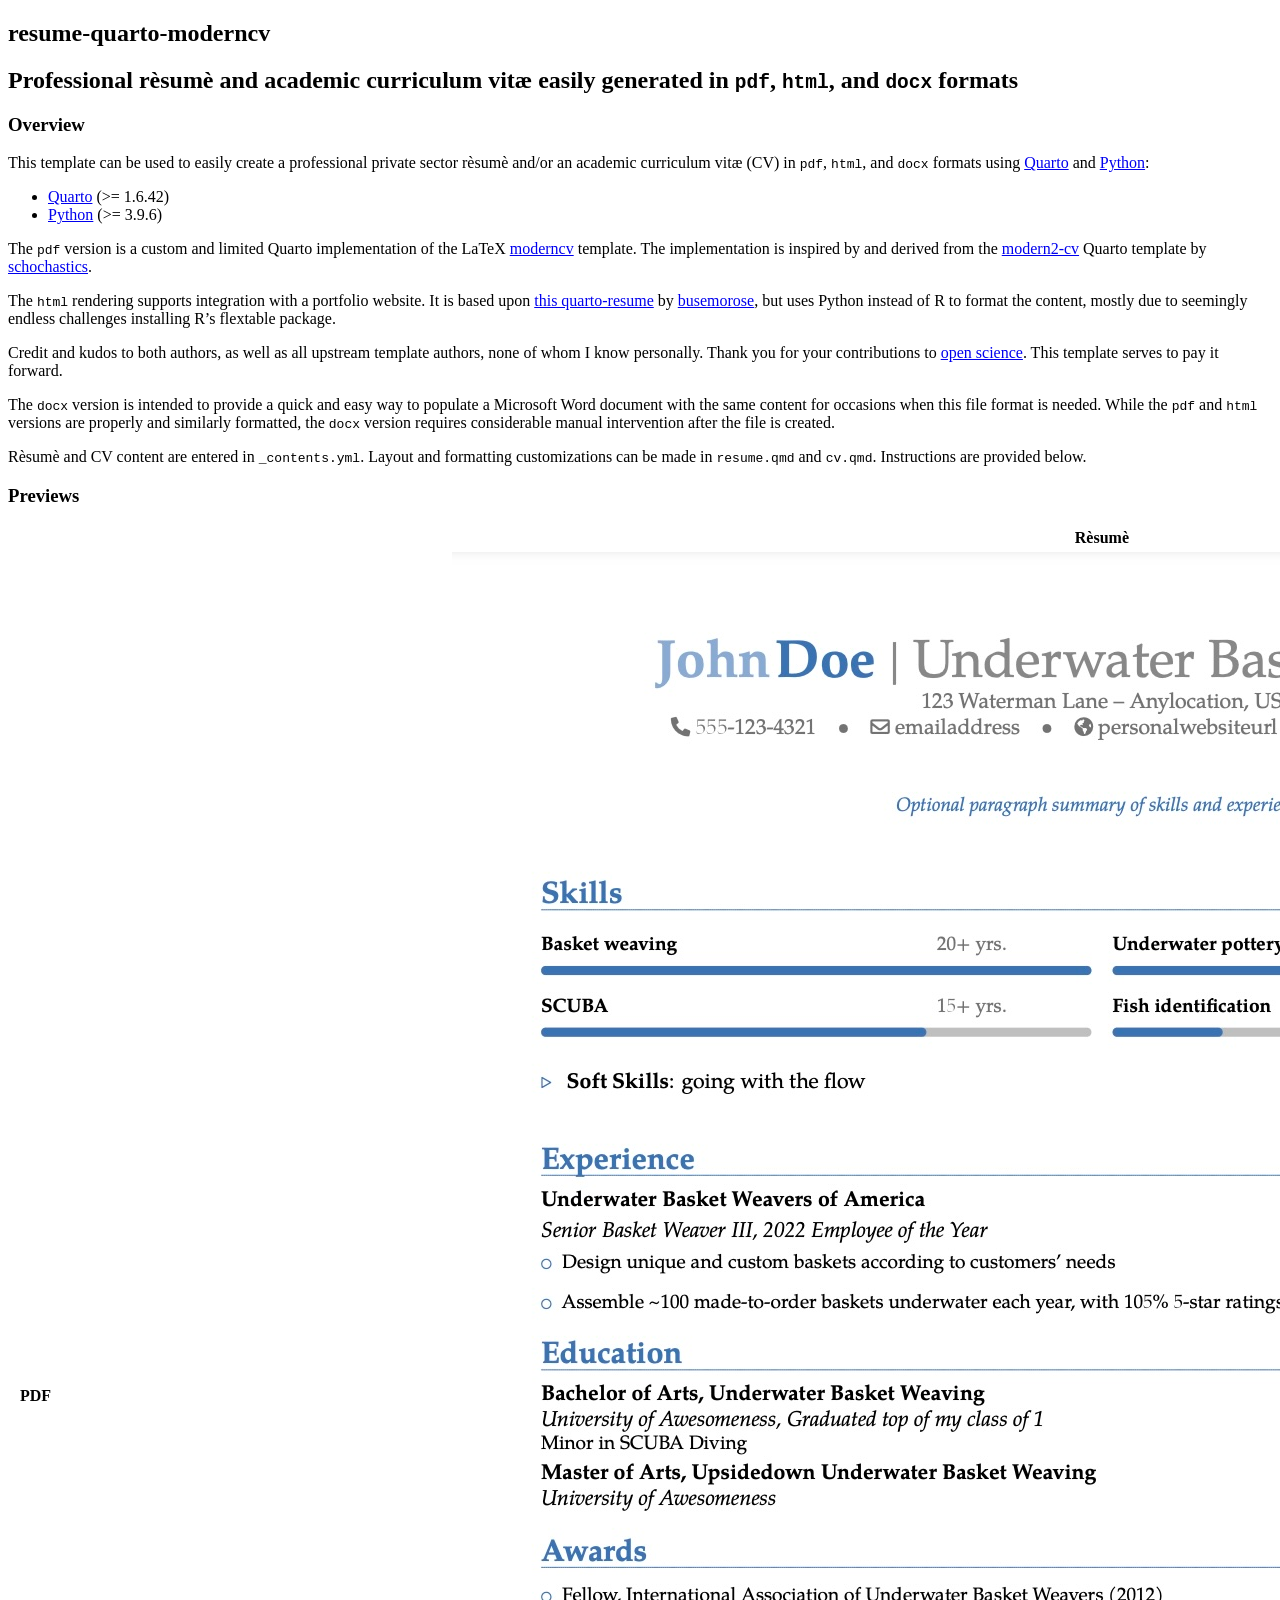
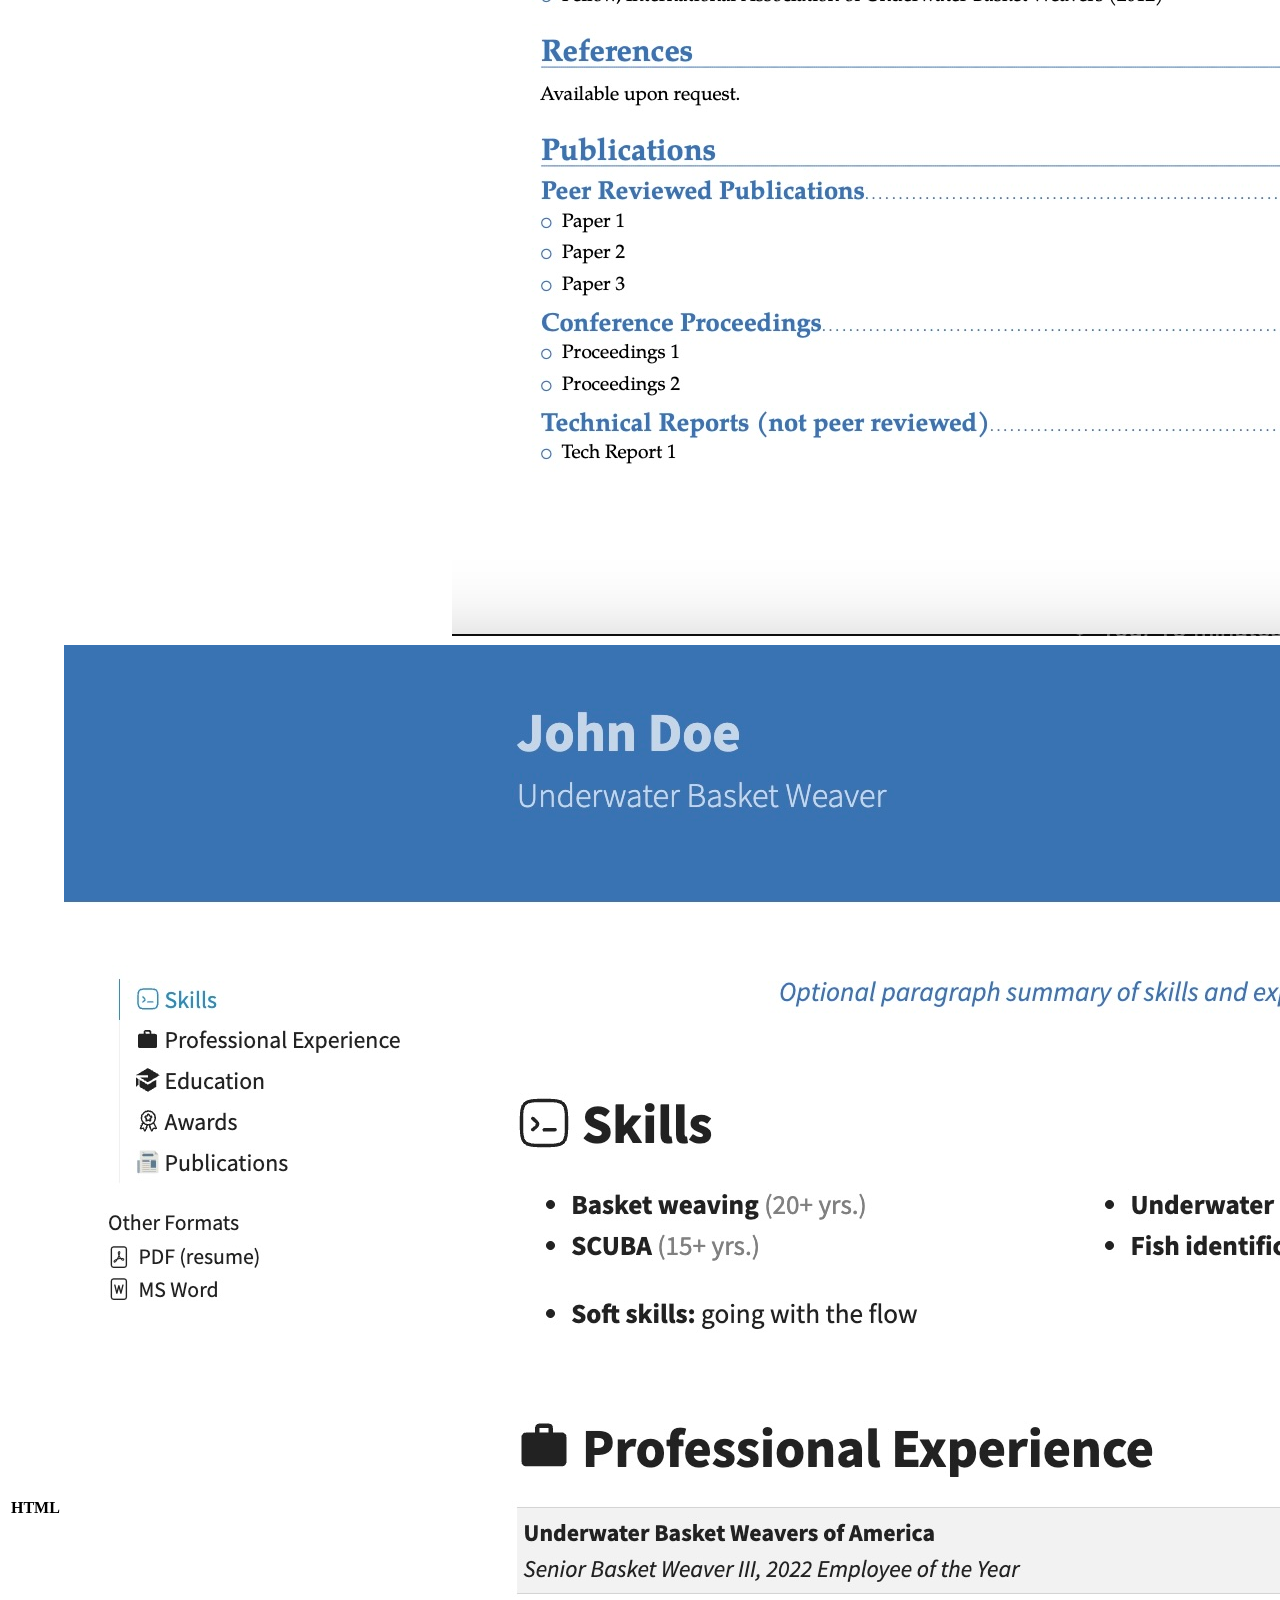
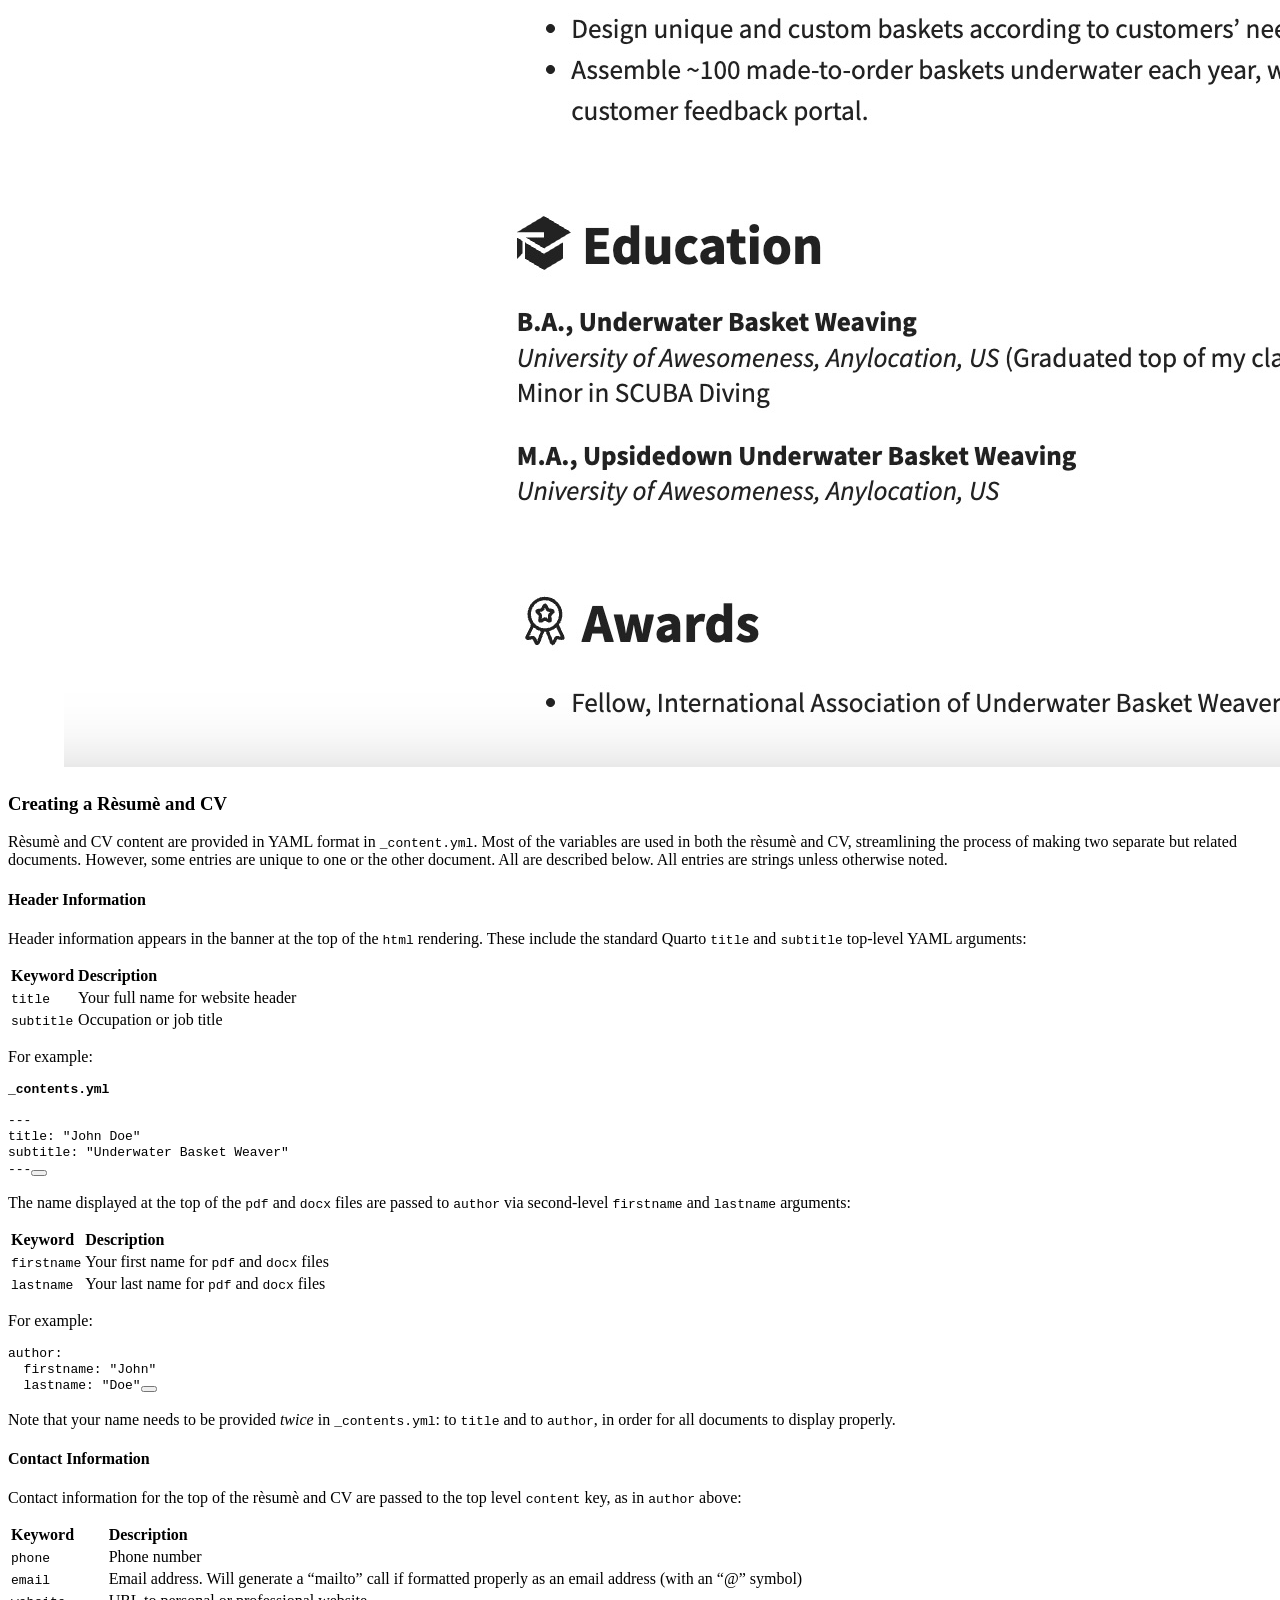
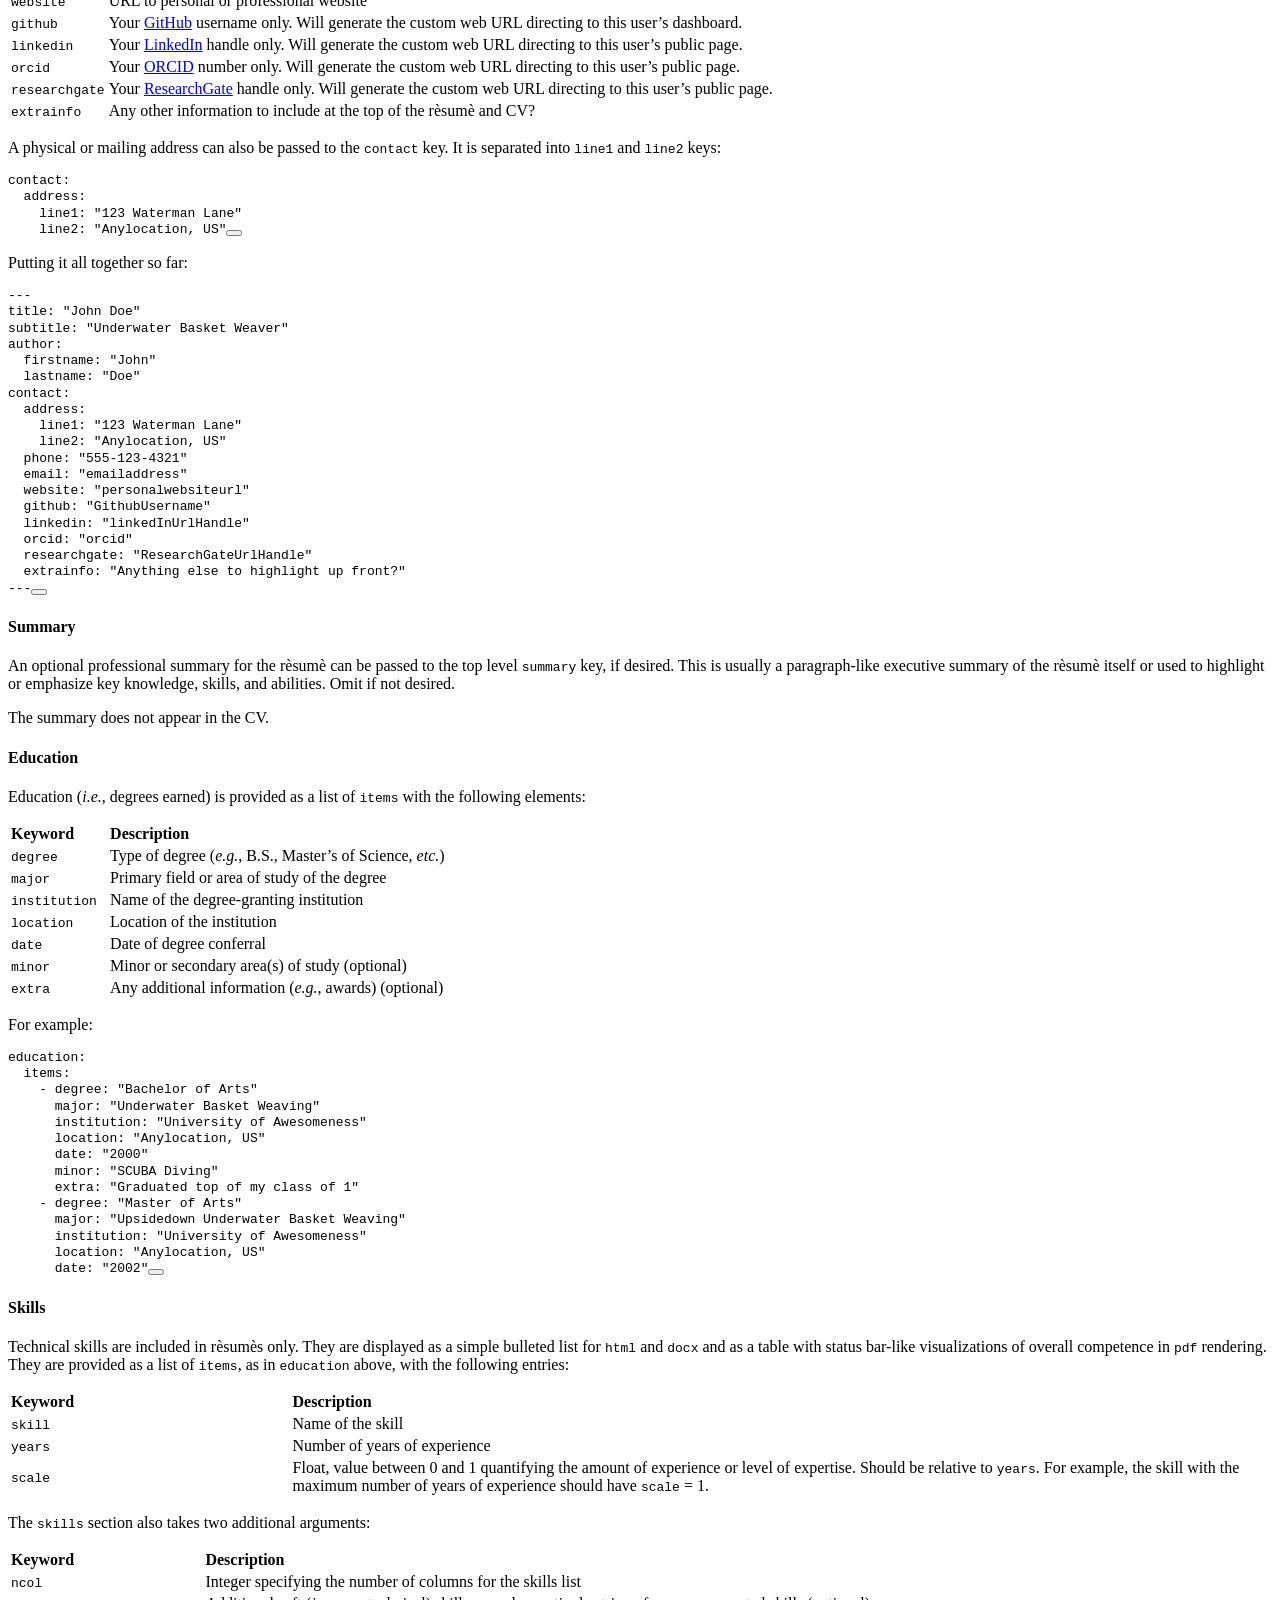
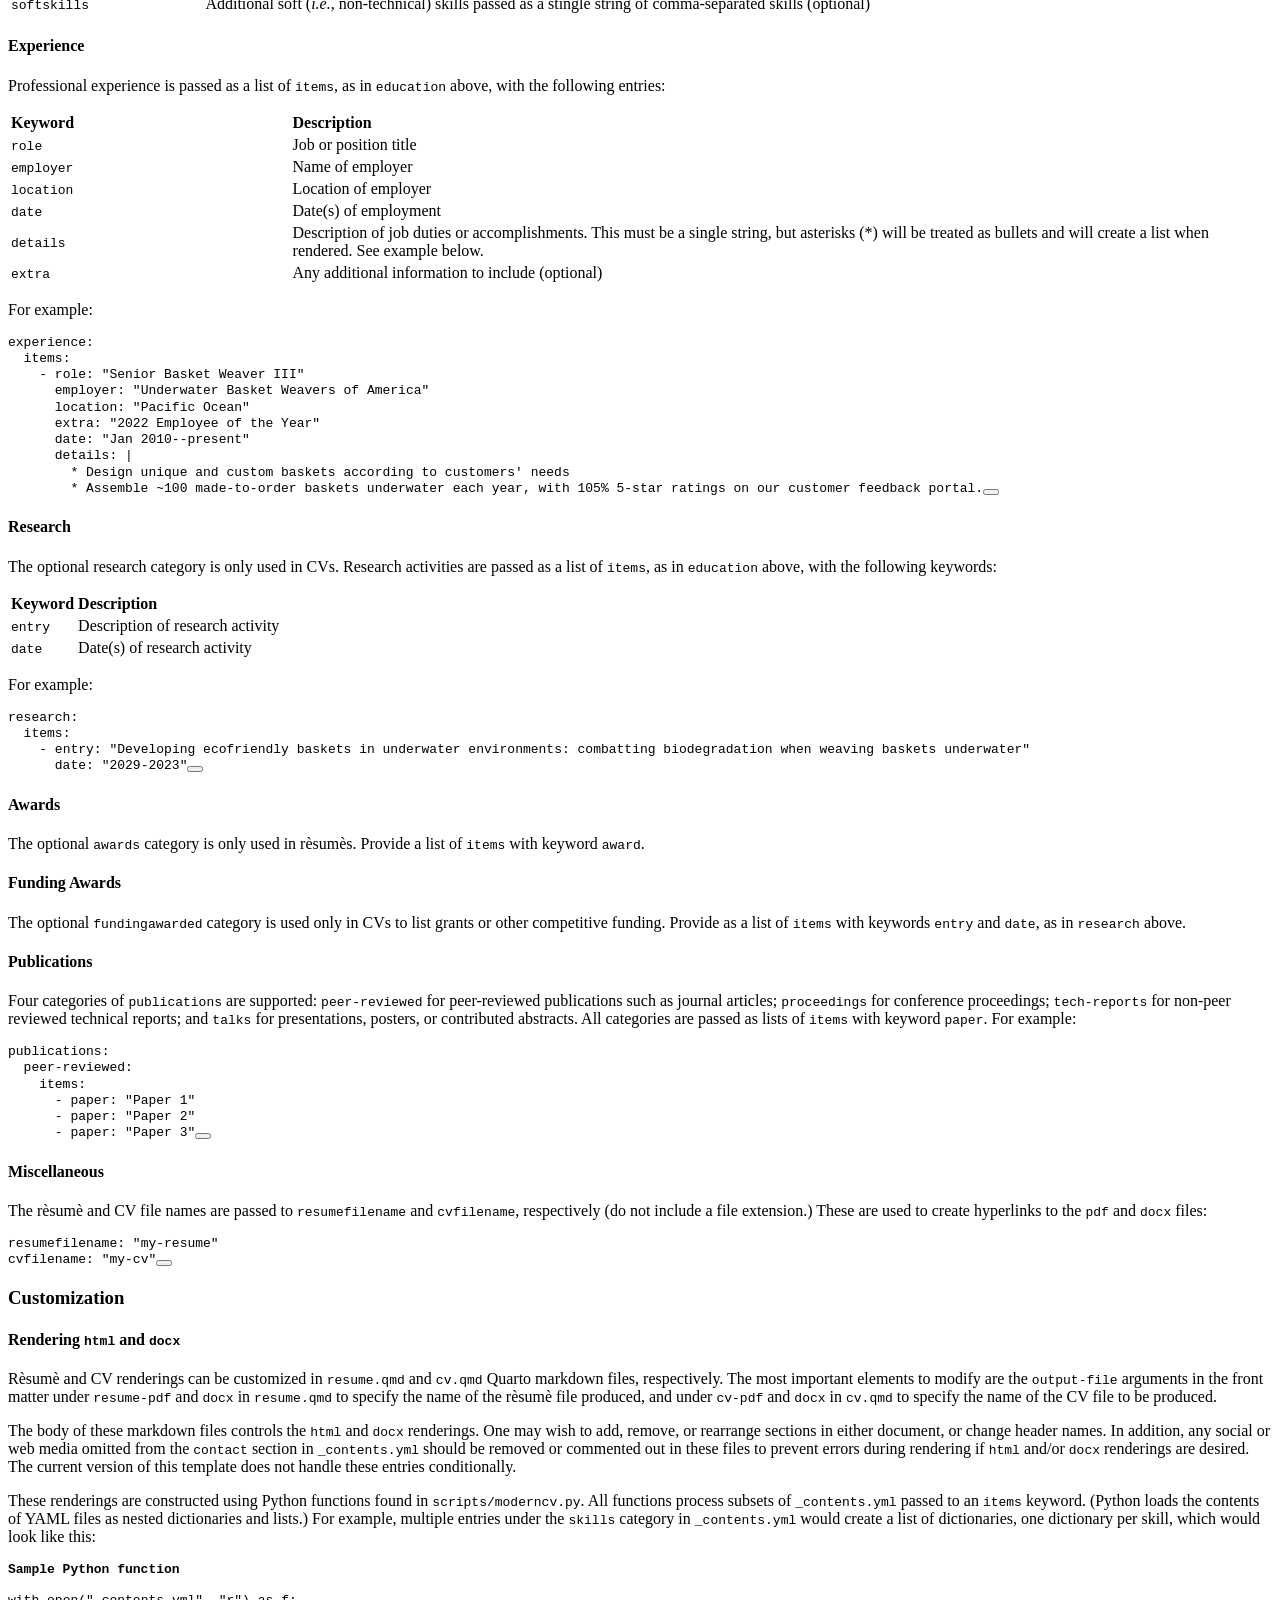
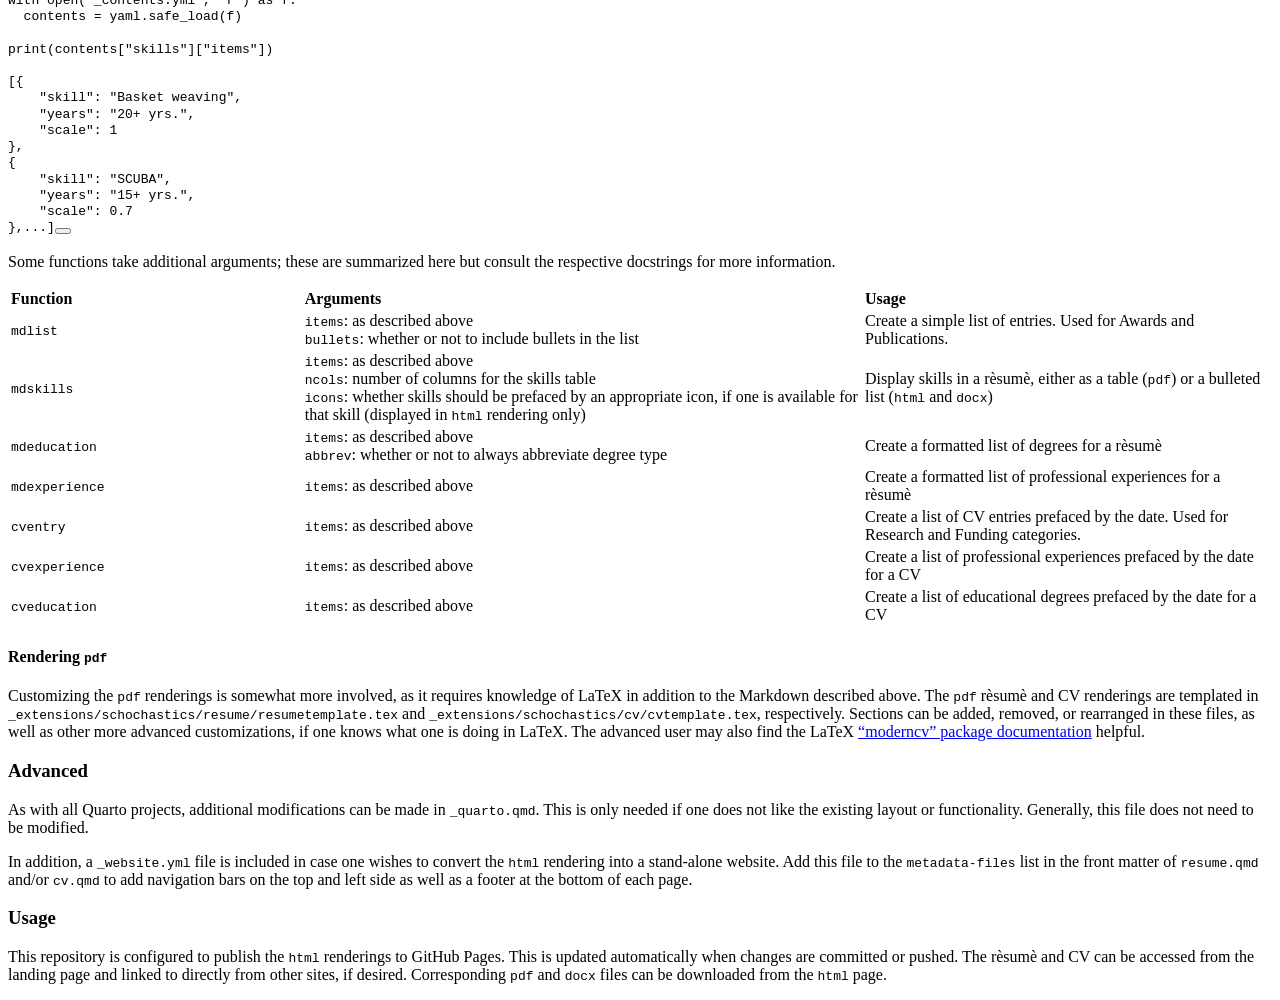
==== README.html @ 6d661c49 "Initial commit" ====
<!DOCTYPE html>
<html xmlns="http://www.w3.org/1999/xhtml" lang="en" xml:lang="en"><head>

<meta charset="utf-8">
<meta name="generator" content="quarto-1.6.42">

<meta name="viewport" content="width=device-width, initial-scale=1.0, user-scalable=yes">


<title>readme</title>
<style>
code{white-space: pre-wrap;}
span.smallcaps{font-variant: small-caps;}
div.columns{display: flex; gap: min(4vw, 1.5em);}
div.column{flex: auto; overflow-x: auto;}
div.hanging-indent{margin-left: 1.5em; text-indent: -1.5em;}
ul.task-list{list-style: none;}
ul.task-list li input[type="checkbox"] {
  width: 0.8em;
  margin: 0 0.8em 0.2em -1em; /* quarto-specific, see https://github.com/quarto-dev/quarto-cli/issues/4556 */ 
  vertical-align: middle;
}
/* CSS for syntax highlighting */
pre > code.sourceCode { white-space: pre; position: relative; }
pre > code.sourceCode > span { line-height: 1.25; }
pre > code.sourceCode > span:empty { height: 1.2em; }
.sourceCode { overflow: visible; }
code.sourceCode > span { color: inherit; text-decoration: inherit; }
div.sourceCode { margin: 1em 0; }
pre.sourceCode { margin: 0; }
@media screen {
div.sourceCode { overflow: auto; }
}
@media print {
pre > code.sourceCode { white-space: pre-wrap; }
pre > code.sourceCode > span { display: inline-block; text-indent: -5em; padding-left: 5em; }
}
pre.numberSource code
  { counter-reset: source-line 0; }
pre.numberSource code > span
  { position: relative; left: -4em; counter-increment: source-line; }
pre.numberSource code > span > a:first-child::before
  { content: counter(source-line);
    position: relative; left: -1em; text-align: right; vertical-align: baseline;
    border: none; display: inline-block;
    -webkit-touch-callout: none; -webkit-user-select: none;
    -khtml-user-select: none; -moz-user-select: none;
    -ms-user-select: none; user-select: none;
    padding: 0 4px; width: 4em;
  }
pre.numberSource { margin-left: 3em;  padding-left: 4px; }
div.sourceCode
  {   }
@media screen {
pre > code.sourceCode > span > a:first-child::before { text-decoration: underline; }
}
</style>


<script src="README_files/libs/clipboard/clipboard.min.js"></script>
<script src="README_files/libs/quarto-html/quarto.js"></script>
<script src="README_files/libs/quarto-html/popper.min.js"></script>
<script src="README_files/libs/quarto-html/tippy.umd.min.js"></script>
<script src="README_files/libs/quarto-html/anchor.min.js"></script>
<link href="README_files/libs/quarto-html/tippy.css" rel="stylesheet">
<link href="README_files/libs/quarto-html/quarto-syntax-highlighting-2f5df379a58b258e96c21c0638c20c03.css" rel="stylesheet" id="quarto-text-highlighting-styles">
<script src="README_files/libs/bootstrap/bootstrap.min.js"></script>
<link href="README_files/libs/bootstrap/bootstrap-icons.css" rel="stylesheet">
<link href="README_files/libs/bootstrap/bootstrap-c0367b04c37547644fece4185067e4a7.min.css" rel="stylesheet" append-hash="true" id="quarto-bootstrap" data-mode="light">


</head>

<body class="fullcontent">

<div id="quarto-content" class="page-columns page-rows-contents page-layout-article">

<main class="content" id="quarto-document-content">




<section id="resume-quarto-moderncv" class="level1">
<h1>resume-quarto-moderncv</h1>
<section id="professional-rèsumè-and-academic-curriculum-vitæ-easily-generated-in-pdf-html-and-docx-formats" class="level2">
<h2 class="anchored" data-anchor-id="professional-rèsumè-and-academic-curriculum-vitæ-easily-generated-in-pdf-html-and-docx-formats">Professional rèsumè and academic curriculum vitæ easily generated in <code>pdf</code>, <code>html</code>, and <code>docx</code> formats</h2>
<section id="overview" class="level3">
<h3 class="anchored" data-anchor-id="overview">Overview</h3>
<p>This template can be used to easily create a professional private sector rèsumè and/or an academic curriculum vitæ (CV) in <code>pdf</code>, <code>html</code>, and <code>docx</code> formats using <a href="https://quarto.org/">Quarto</a> and <a href="https://www.python.org/">Python</a>:</p>
<ul>
<li><a href="https://quarto.org/docs/get-started/">Quarto</a> (&gt;= 1.6.42)</li>
<li><a href="https://www.python.org/downloads/">Python</a> (&gt;= 3.9.6)</li>
</ul>
<p>The <code>pdf</code> version is a custom and limited Quarto implementation of the LaTeX <a href="https://ctan.org/pkg/moderncv">moderncv</a> template. The implementation is inspired by and derived from the <a href="https://github.com/schochastics/modern2-cv">modern2-cv</a> Quarto template by <a href="https://github.com/schochastics">schochastics</a>.</p>
<p>The <code>html</code> rendering supports integration with a portfolio website. It is based upon <a href="https://github.com/busemorose/resume_quarto">this quarto-resume</a> by <a href="https://github.com/busemorose">busemorose</a>, but uses Python instead of R to format the content, mostly due to seemingly endless challenges installing R’s flextable package.</p>
<p>Credit and kudos to both authors, as well as all upstream template authors, none of whom I know personally. Thank you for your contributions to <a href="https://en.wikipedia.org/wiki/Open_science">open science</a>. This template serves to pay it forward.</p>
<p>The <code>docx</code> version is intended to provide a quick and easy way to populate a Microsoft Word document with the same content for occasions when this file format is needed. While the <code>pdf</code> and <code>html</code> versions are properly and similarly formatted, the <code>docx</code> version requires considerable manual intervention after the file is created.</p>
<p>Rèsumè and CV content are entered in <code>_contents.yml</code>. Layout and formatting customizations can be made in <code>resume.qmd</code> and <code>cv.qmd</code>. Instructions are provided below.</p>
</section>
<section id="previews" class="level3">
<h3 class="anchored" data-anchor-id="previews">Previews</h3>
<table class="caption-top table">
<colgroup>
<col style="width: 17%">
<col style="width: 41%">
<col style="width: 41%">
</colgroup>
<thead>
<tr class="header">
<th style="text-align: center;"></th>
<th style="text-align: center;">Rèsumè</th>
<th style="text-align: center;">CV</th>
</tr>
</thead>
<tbody>
<tr class="odd">
<td style="text-align: center;"><strong>PDF</strong></td>
<td style="text-align: center;"><img src="images/resume-pdf-preview.jpg" class="img-fluid" alt="PDF rèsumè"></td>
<td style="text-align: center;"><img src="images/cv-pdf-preview.jpg" class="img-fluid" alt="PDF CV"></td>
</tr>
<tr class="even">
<td style="text-align: center;"><strong>HTML</strong></td>
<td style="text-align: center;"><img src="images/resume-html-preview.jpg" class="img-fluid" alt="HTML rèsumè"></td>
<td style="text-align: center;"><img src="images/cv-html-preview.jpg" class="img-fluid" alt="HTML CV"></td>
</tr>
</tbody>
</table>
</section>
<section id="creating-a-rèsumè-and-cv" class="level3">
<h3 class="anchored" data-anchor-id="creating-a-rèsumè-and-cv">Creating a Rèsumè and CV</h3>
<p>Rèsumè and CV content are provided in YAML format in <code>_content.yml</code>. Most of the variables are used in both the rèsumè and CV, streamlining the process of making two separate but related documents. However, some entries are unique to one or the other document. All are described below. All entries are strings unless otherwise noted.</p>
<section id="header-information" class="level4">
<h4 class="anchored" data-anchor-id="header-information">Header Information</h4>
<p>Header information appears in the banner at the top of the <code>html</code> rendering. These include the standard Quarto <code>title</code> and <code>subtitle</code> top-level YAML arguments:</p>
<table class="caption-top table">
<thead>
<tr class="header">
<th style="text-align: left;">Keyword</th>
<th style="text-align: left;">Description</th>
</tr>
</thead>
<tbody>
<tr class="odd">
<td style="text-align: left;"><code>title</code></td>
<td style="text-align: left;">Your full name for website header</td>
</tr>
<tr class="even">
<td style="text-align: left;"><code>subtitle</code></td>
<td style="text-align: left;">Occupation or job title</td>
</tr>
</tbody>
</table>
<p>For example:</p>
<div class="code-with-filename">
<div class="code-with-filename-file">
<pre><strong>_contents.yml</strong></pre>
</div>
<div class="sourceCode" id="cb1" data-filename="_contents.yml"><pre class="sourceCode yaml code-with-copy"><code class="sourceCode yaml"><span id="cb1-1"><a href="#cb1-1" aria-hidden="true" tabindex="-1"></a><span class="pp">---</span></span>
<span id="cb1-2"><a href="#cb1-2" aria-hidden="true" tabindex="-1"></a><span class="fu">title</span><span class="kw">:</span><span class="at"> </span><span class="st">"John Doe"</span></span>
<span id="cb1-3"><a href="#cb1-3" aria-hidden="true" tabindex="-1"></a><span class="fu">subtitle</span><span class="kw">:</span><span class="at"> </span><span class="st">"Underwater Basket Weaver"</span></span>
<span id="cb1-4"><a href="#cb1-4" aria-hidden="true" tabindex="-1"></a><span class="pp">---</span></span></code><button title="Copy to Clipboard" class="code-copy-button"><i class="bi"></i></button></pre></div>
</div>
<p>The name displayed at the top of the <code>pdf</code> and <code>docx</code> files are passed to <code>author</code> via second-level <code>firstname</code> and <code>lastname</code> arguments:</p>
<table class="caption-top table">
<thead>
<tr class="header">
<th style="text-align: left;">Keyword</th>
<th style="text-align: left;">Description</th>
</tr>
</thead>
<tbody>
<tr class="odd">
<td style="text-align: left;"><code>firstname</code></td>
<td style="text-align: left;">Your first name for <code>pdf</code> and <code>docx</code> files</td>
</tr>
<tr class="even">
<td style="text-align: left;"><code>lastname</code></td>
<td style="text-align: left;">Your last name for <code>pdf</code> and <code>docx</code> files</td>
</tr>
</tbody>
</table>
<p>For example:</p>
<div class="sourceCode" id="cb2"><pre class="sourceCode yaml code-with-copy"><code class="sourceCode yaml"><span id="cb2-1"><a href="#cb2-1" aria-hidden="true" tabindex="-1"></a><span class="fu">author</span><span class="kw">:</span></span>
<span id="cb2-2"><a href="#cb2-2" aria-hidden="true" tabindex="-1"></a><span class="at">  </span><span class="fu">firstname</span><span class="kw">:</span><span class="at"> </span><span class="st">"John"</span></span>
<span id="cb2-3"><a href="#cb2-3" aria-hidden="true" tabindex="-1"></a><span class="at">  </span><span class="fu">lastname</span><span class="kw">:</span><span class="at"> </span><span class="st">"Doe"</span></span></code><button title="Copy to Clipboard" class="code-copy-button"><i class="bi"></i></button></pre></div>
<p>Note that your name needs to be provided <em>twice</em> in <code>_contents.yml</code>: to <code>title</code> and to <code>author</code>, in order for all documents to display properly.</p>
</section>
<section id="contact-information" class="level4">
<h4 class="anchored" data-anchor-id="contact-information">Contact Information</h4>
<p>Contact information for the top of the rèsumè and CV are passed to the top level <code>content</code> key, as in <code>author</code> above:</p>
<table class="caption-top table">
<thead>
<tr class="header">
<th style="text-align: left;">Keyword</th>
<th style="text-align: left;">Description</th>
</tr>
</thead>
<tbody>
<tr class="odd">
<td style="text-align: left;"><code>phone</code></td>
<td style="text-align: left;">Phone number</td>
</tr>
<tr class="even">
<td style="text-align: left;"><code>email</code></td>
<td style="text-align: left;">Email address. Will generate a “mailto” call if formatted properly as an email address (with an “@” symbol)</td>
</tr>
<tr class="odd">
<td style="text-align: left;"><code>website</code></td>
<td style="text-align: left;">URL to personal or professional website</td>
</tr>
<tr class="even">
<td style="text-align: left;"><code>github</code></td>
<td style="text-align: left;">Your <a href="https://github.com">GitHub</a> username only. Will generate the custom web URL directing to this user’s dashboard.</td>
</tr>
<tr class="odd">
<td style="text-align: left;"><code>linkedin</code></td>
<td style="text-align: left;">Your <a href="https://www.linkedin.com/">LinkedIn</a> handle only. Will generate the custom web URL directing to this user’s public page.</td>
</tr>
<tr class="even">
<td style="text-align: left;"><code>orcid</code></td>
<td style="text-align: left;">Your <a href="https://orcid.org/">ORCID</a> number only. Will generate the custom web URL directing to this user’s public page.</td>
</tr>
<tr class="odd">
<td style="text-align: left;"><code>researchgate</code></td>
<td style="text-align: left;">Your <a href="https://www.researchgate.net/">ResearchGate</a> handle only. Will generate the custom web URL directing to this user’s public page.</td>
</tr>
<tr class="even">
<td style="text-align: left;"><code>extrainfo</code></td>
<td style="text-align: left;">Any other information to include at the top of the rèsumè and CV?</td>
</tr>
</tbody>
</table>
<p>A physical or mailing address can also be passed to the <code>contact</code> key. It is separated into <code>line1</code> and <code>line2</code> keys:</p>
<div class="sourceCode" id="cb3"><pre class="sourceCode yaml code-with-copy"><code class="sourceCode yaml"><span id="cb3-1"><a href="#cb3-1" aria-hidden="true" tabindex="-1"></a><span class="fu">contact</span><span class="kw">:</span></span>
<span id="cb3-2"><a href="#cb3-2" aria-hidden="true" tabindex="-1"></a><span class="at">  </span><span class="fu">address</span><span class="kw">:</span></span>
<span id="cb3-3"><a href="#cb3-3" aria-hidden="true" tabindex="-1"></a><span class="at">    </span><span class="fu">line1</span><span class="kw">:</span><span class="at"> </span><span class="st">"123 Waterman Lane"</span></span>
<span id="cb3-4"><a href="#cb3-4" aria-hidden="true" tabindex="-1"></a><span class="at">    </span><span class="fu">line2</span><span class="kw">:</span><span class="at"> </span><span class="st">"Anylocation, US"</span></span></code><button title="Copy to Clipboard" class="code-copy-button"><i class="bi"></i></button></pre></div>
<p>Putting it all together so far:</p>
<div class="sourceCode" id="cb4"><pre class="sourceCode yaml code-with-copy"><code class="sourceCode yaml"><span id="cb4-1"><a href="#cb4-1" aria-hidden="true" tabindex="-1"></a><span class="pp">---</span></span>
<span id="cb4-2"><a href="#cb4-2" aria-hidden="true" tabindex="-1"></a><span class="fu">title</span><span class="kw">:</span><span class="at"> </span><span class="st">"John Doe"</span></span>
<span id="cb4-3"><a href="#cb4-3" aria-hidden="true" tabindex="-1"></a><span class="fu">subtitle</span><span class="kw">:</span><span class="at"> </span><span class="st">"Underwater Basket Weaver"</span></span>
<span id="cb4-4"><a href="#cb4-4" aria-hidden="true" tabindex="-1"></a><span class="fu">author</span><span class="kw">:</span></span>
<span id="cb4-5"><a href="#cb4-5" aria-hidden="true" tabindex="-1"></a><span class="at">  </span><span class="fu">firstname</span><span class="kw">:</span><span class="at"> </span><span class="st">"John"</span></span>
<span id="cb4-6"><a href="#cb4-6" aria-hidden="true" tabindex="-1"></a><span class="at">  </span><span class="fu">lastname</span><span class="kw">:</span><span class="at"> </span><span class="st">"Doe"</span></span>
<span id="cb4-7"><a href="#cb4-7" aria-hidden="true" tabindex="-1"></a><span class="fu">contact</span><span class="kw">:</span></span>
<span id="cb4-8"><a href="#cb4-8" aria-hidden="true" tabindex="-1"></a><span class="at">  </span><span class="fu">address</span><span class="kw">:</span><span class="at"> </span></span>
<span id="cb4-9"><a href="#cb4-9" aria-hidden="true" tabindex="-1"></a><span class="at">    </span><span class="fu">line1</span><span class="kw">:</span><span class="at"> </span><span class="st">"123 Waterman Lane"</span></span>
<span id="cb4-10"><a href="#cb4-10" aria-hidden="true" tabindex="-1"></a><span class="at">    </span><span class="fu">line2</span><span class="kw">:</span><span class="at"> </span><span class="st">"Anylocation, US"</span></span>
<span id="cb4-11"><a href="#cb4-11" aria-hidden="true" tabindex="-1"></a><span class="at">  </span><span class="fu">phone</span><span class="kw">:</span><span class="at"> </span><span class="st">"555-123-4321"</span></span>
<span id="cb4-12"><a href="#cb4-12" aria-hidden="true" tabindex="-1"></a><span class="at">  </span><span class="fu">email</span><span class="kw">:</span><span class="at"> </span><span class="st">"emailaddress"</span></span>
<span id="cb4-13"><a href="#cb4-13" aria-hidden="true" tabindex="-1"></a><span class="at">  </span><span class="fu">website</span><span class="kw">:</span><span class="at"> </span><span class="st">"personalwebsiteurl"</span></span>
<span id="cb4-14"><a href="#cb4-14" aria-hidden="true" tabindex="-1"></a><span class="at">  </span><span class="fu">github</span><span class="kw">:</span><span class="at"> </span><span class="st">"GithubUsername"</span></span>
<span id="cb4-15"><a href="#cb4-15" aria-hidden="true" tabindex="-1"></a><span class="at">  </span><span class="fu">linkedin</span><span class="kw">:</span><span class="at"> </span><span class="st">"linkedInUrlHandle"</span></span>
<span id="cb4-16"><a href="#cb4-16" aria-hidden="true" tabindex="-1"></a><span class="at">  </span><span class="fu">orcid</span><span class="kw">:</span><span class="at"> </span><span class="st">"orcid"</span></span>
<span id="cb4-17"><a href="#cb4-17" aria-hidden="true" tabindex="-1"></a><span class="at">  </span><span class="fu">researchgate</span><span class="kw">:</span><span class="at"> </span><span class="st">"ResearchGateUrlHandle"</span></span>
<span id="cb4-18"><a href="#cb4-18" aria-hidden="true" tabindex="-1"></a><span class="at">  </span><span class="fu">extrainfo</span><span class="kw">:</span><span class="at"> </span><span class="st">"Anything else to highlight up front?"</span></span>
<span id="cb4-19"><a href="#cb4-19" aria-hidden="true" tabindex="-1"></a><span class="pp">---</span></span></code><button title="Copy to Clipboard" class="code-copy-button"><i class="bi"></i></button></pre></div>
</section>
<section id="summary" class="level4">
<h4 class="anchored" data-anchor-id="summary">Summary</h4>
<p>An optional professional summary for the rèsumè can be passed to the top level <code>summary</code> key, if desired. This is usually a paragraph-like executive summary of the rèsumè itself or used to highlight or emphasize key knowledge, skills, and abilities. Omit if not desired.</p>
<p>The summary does not appear in the CV.</p>
</section>
<section id="education" class="level4">
<h4 class="anchored" data-anchor-id="education">Education</h4>
<p>Education (<em>i.e.</em>, degrees earned) is provided as a list of <code>items</code> with the following elements:</p>
<table class="caption-top table">
<colgroup>
<col style="width: 22%">
<col style="width: 77%">
</colgroup>
<thead>
<tr class="header">
<th style="text-align: left;">Keyword</th>
<th style="text-align: left;">Description</th>
</tr>
</thead>
<tbody>
<tr class="odd">
<td style="text-align: left;"><code>degree</code></td>
<td style="text-align: left;">Type of degree (<em>e.g.</em>, B.S., Master’s of Science, <em>etc.</em>)</td>
</tr>
<tr class="even">
<td style="text-align: left;"><code>major</code></td>
<td style="text-align: left;">Primary field or area of study of the degree</td>
</tr>
<tr class="odd">
<td style="text-align: left;"><code>institution</code></td>
<td style="text-align: left;">Name of the degree-granting institution</td>
</tr>
<tr class="even">
<td style="text-align: left;"><code>location</code></td>
<td style="text-align: left;">Location of the institution</td>
</tr>
<tr class="odd">
<td style="text-align: left;"><code>date</code></td>
<td style="text-align: left;">Date of degree conferral</td>
</tr>
<tr class="even">
<td style="text-align: left;"><code>minor</code></td>
<td style="text-align: left;">Minor or secondary area(s) of study (optional)</td>
</tr>
<tr class="odd">
<td style="text-align: left;"><code>extra</code></td>
<td style="text-align: left;">Any additional information (<em>e.g.</em>, awards) (optional)</td>
</tr>
</tbody>
</table>
<p>For example:</p>
<div class="sourceCode" id="cb5"><pre class="sourceCode yaml code-with-copy"><code class="sourceCode yaml"><span id="cb5-1"><a href="#cb5-1" aria-hidden="true" tabindex="-1"></a><span class="fu">education</span><span class="kw">:</span></span>
<span id="cb5-2"><a href="#cb5-2" aria-hidden="true" tabindex="-1"></a><span class="at">  </span><span class="fu">items</span><span class="kw">:</span></span>
<span id="cb5-3"><a href="#cb5-3" aria-hidden="true" tabindex="-1"></a><span class="at">    </span><span class="kw">-</span><span class="at"> </span><span class="fu">degree</span><span class="kw">:</span><span class="at"> </span><span class="st">"Bachelor of Arts"</span></span>
<span id="cb5-4"><a href="#cb5-4" aria-hidden="true" tabindex="-1"></a><span class="at">      </span><span class="fu">major</span><span class="kw">:</span><span class="at"> </span><span class="st">"Underwater Basket Weaving"</span></span>
<span id="cb5-5"><a href="#cb5-5" aria-hidden="true" tabindex="-1"></a><span class="at">      </span><span class="fu">institution</span><span class="kw">:</span><span class="at"> </span><span class="st">"University of Awesomeness"</span></span>
<span id="cb5-6"><a href="#cb5-6" aria-hidden="true" tabindex="-1"></a><span class="at">      </span><span class="fu">location</span><span class="kw">:</span><span class="at"> </span><span class="st">"Anylocation, US"</span></span>
<span id="cb5-7"><a href="#cb5-7" aria-hidden="true" tabindex="-1"></a><span class="at">      </span><span class="fu">date</span><span class="kw">:</span><span class="at"> </span><span class="st">"2000"</span></span>
<span id="cb5-8"><a href="#cb5-8" aria-hidden="true" tabindex="-1"></a><span class="at">      </span><span class="fu">minor</span><span class="kw">:</span><span class="at"> </span><span class="st">"SCUBA Diving"</span></span>
<span id="cb5-9"><a href="#cb5-9" aria-hidden="true" tabindex="-1"></a><span class="at">      </span><span class="fu">extra</span><span class="kw">:</span><span class="at"> </span><span class="st">"Graduated top of my class of 1"</span></span>
<span id="cb5-10"><a href="#cb5-10" aria-hidden="true" tabindex="-1"></a><span class="at">    </span><span class="kw">-</span><span class="at"> </span><span class="fu">degree</span><span class="kw">:</span><span class="at"> </span><span class="st">"Master of Arts"</span></span>
<span id="cb5-11"><a href="#cb5-11" aria-hidden="true" tabindex="-1"></a><span class="at">      </span><span class="fu">major</span><span class="kw">:</span><span class="at"> </span><span class="st">"Upsidedown Underwater Basket Weaving"</span></span>
<span id="cb5-12"><a href="#cb5-12" aria-hidden="true" tabindex="-1"></a><span class="at">      </span><span class="fu">institution</span><span class="kw">:</span><span class="at"> </span><span class="st">"University of Awesomeness"</span></span>
<span id="cb5-13"><a href="#cb5-13" aria-hidden="true" tabindex="-1"></a><span class="at">      </span><span class="fu">location</span><span class="kw">:</span><span class="at"> </span><span class="st">"Anylocation, US"</span></span>
<span id="cb5-14"><a href="#cb5-14" aria-hidden="true" tabindex="-1"></a><span class="at">      </span><span class="fu">date</span><span class="kw">:</span><span class="at"> </span><span class="st">"2002"</span></span></code><button title="Copy to Clipboard" class="code-copy-button"><i class="bi"></i></button></pre></div>
</section>
<section id="skills" class="level4">
<h4 class="anchored" data-anchor-id="skills">Skills</h4>
<p>Technical skills are included in rèsumès only. They are displayed as a simple bulleted list for <code>html</code> and <code>docx</code> and as a table with status bar-like visualizations of overall competence in <code>pdf</code> rendering. They are provided as a list of <code>items</code>, as in <code>education</code> above, with the following entries:</p>
<table class="caption-top table">
<colgroup>
<col style="width: 22%">
<col style="width: 77%">
</colgroup>
<thead>
<tr class="header">
<th style="text-align: left;">Keyword</th>
<th style="text-align: left;">Description</th>
</tr>
</thead>
<tbody>
<tr class="odd">
<td style="text-align: left;"><code>skill</code></td>
<td style="text-align: left;">Name of the skill</td>
</tr>
<tr class="even">
<td style="text-align: left;"><code>years</code></td>
<td style="text-align: left;">Number of years of experience</td>
</tr>
<tr class="odd">
<td style="text-align: left;"><code>scale</code></td>
<td style="text-align: left;">Float, value between 0 and 1 quantifying the amount of experience or level of expertise. Should be relative to <code>years</code>. For example, the skill with the maximum number of years of experience should have <code>scale</code> = 1.</td>
</tr>
</tbody>
</table>
<p>The <code>skills</code> section also takes two additional arguments:</p>
<table class="caption-top table">
<colgroup>
<col style="width: 22%">
<col style="width: 77%">
</colgroup>
<thead>
<tr class="header">
<th style="text-align: left;">Keyword</th>
<th style="text-align: left;">Description</th>
</tr>
</thead>
<tbody>
<tr class="odd">
<td style="text-align: left;"><code>ncol</code></td>
<td style="text-align: left;">Integer specifying the number of columns for the skills list</td>
</tr>
<tr class="even">
<td style="text-align: left;"><code>softskills</code></td>
<td style="text-align: left;">Additional soft (<em>i.e.</em>, non-technical) skills passed as a stingle string of comma-separated skills (optional)</td>
</tr>
</tbody>
</table>
</section>
<section id="experience" class="level4">
<h4 class="anchored" data-anchor-id="experience">Experience</h4>
<p>Professional experience is passed as a list of <code>items</code>, as in <code>education</code> above, with the following entries:</p>
<table class="caption-top table">
<colgroup>
<col style="width: 22%">
<col style="width: 77%">
</colgroup>
<thead>
<tr class="header">
<th style="text-align: left;">Keyword</th>
<th style="text-align: left;">Description</th>
</tr>
</thead>
<tbody>
<tr class="odd">
<td style="text-align: left;"><code>role</code></td>
<td style="text-align: left;">Job or position title</td>
</tr>
<tr class="even">
<td style="text-align: left;"><code>employer</code></td>
<td style="text-align: left;">Name of employer</td>
</tr>
<tr class="odd">
<td style="text-align: left;"><code>location</code></td>
<td style="text-align: left;">Location of employer</td>
</tr>
<tr class="even">
<td style="text-align: left;"><code>date</code></td>
<td style="text-align: left;">Date(s) of employment</td>
</tr>
<tr class="odd">
<td style="text-align: left;"><code>details</code></td>
<td style="text-align: left;">Description of job duties or accomplishments. This must be a single string, but asterisks (*) will be treated as bullets and will create a list when rendered. See example below.</td>
</tr>
<tr class="even">
<td style="text-align: left;"><code>extra</code></td>
<td style="text-align: left;">Any additional information to include (optional)</td>
</tr>
</tbody>
</table>
<p>For example:</p>
<div class="sourceCode" id="cb6"><pre class="sourceCode yaml code-with-copy"><code class="sourceCode yaml"><span id="cb6-1"><a href="#cb6-1" aria-hidden="true" tabindex="-1"></a><span class="fu">experience</span><span class="kw">:</span></span>
<span id="cb6-2"><a href="#cb6-2" aria-hidden="true" tabindex="-1"></a><span class="at">  </span><span class="fu">items</span><span class="kw">:</span></span>
<span id="cb6-3"><a href="#cb6-3" aria-hidden="true" tabindex="-1"></a><span class="at">    </span><span class="kw">-</span><span class="at"> </span><span class="fu">role</span><span class="kw">:</span><span class="at"> </span><span class="st">"Senior Basket Weaver III"</span></span>
<span id="cb6-4"><a href="#cb6-4" aria-hidden="true" tabindex="-1"></a><span class="at">      </span><span class="fu">employer</span><span class="kw">:</span><span class="at"> </span><span class="st">"Underwater Basket Weavers of America"</span></span>
<span id="cb6-5"><a href="#cb6-5" aria-hidden="true" tabindex="-1"></a><span class="at">      </span><span class="fu">location</span><span class="kw">:</span><span class="at"> </span><span class="st">"Pacific Ocean"</span></span>
<span id="cb6-6"><a href="#cb6-6" aria-hidden="true" tabindex="-1"></a><span class="at">      </span><span class="fu">extra</span><span class="kw">:</span><span class="at"> </span><span class="st">"2022 Employee of the Year"</span></span>
<span id="cb6-7"><a href="#cb6-7" aria-hidden="true" tabindex="-1"></a><span class="at">      </span><span class="fu">date</span><span class="kw">:</span><span class="at"> </span><span class="st">"Jan 2010--present"</span></span>
<span id="cb6-8"><a href="#cb6-8" aria-hidden="true" tabindex="-1"></a><span class="fu">      details</span><span class="kw">: </span><span class="ch">|</span></span>
<span id="cb6-9"><a href="#cb6-9" aria-hidden="true" tabindex="-1"></a>        * Design unique and custom baskets according to customers' needs</span>
<span id="cb6-10"><a href="#cb6-10" aria-hidden="true" tabindex="-1"></a>        * Assemble ~100 made-to-order baskets underwater each year, with 105% 5-star ratings on our customer feedback portal.</span></code><button title="Copy to Clipboard" class="code-copy-button"><i class="bi"></i></button></pre></div>
</section>
<section id="research" class="level4">
<h4 class="anchored" data-anchor-id="research">Research</h4>
<p>The optional research category is only used in CVs. Research activities are passed as a list of <code>items</code>, as in <code>education</code> above, with the following keywords:</p>
<table class="caption-top table">
<thead>
<tr class="header">
<th style="text-align: left;">Keyword</th>
<th style="text-align: left;">Description</th>
</tr>
</thead>
<tbody>
<tr class="odd">
<td style="text-align: left;"><code>entry</code></td>
<td style="text-align: left;">Description of research activity</td>
</tr>
<tr class="even">
<td style="text-align: left;"><code>date</code></td>
<td style="text-align: left;">Date(s) of research activity</td>
</tr>
</tbody>
</table>
<p>For example:</p>
<div class="sourceCode" id="cb7"><pre class="sourceCode yaml code-with-copy"><code class="sourceCode yaml"><span id="cb7-1"><a href="#cb7-1" aria-hidden="true" tabindex="-1"></a><span class="fu">research</span><span class="kw">:</span></span>
<span id="cb7-2"><a href="#cb7-2" aria-hidden="true" tabindex="-1"></a><span class="at">  </span><span class="fu">items</span><span class="kw">:</span></span>
<span id="cb7-3"><a href="#cb7-3" aria-hidden="true" tabindex="-1"></a><span class="at">    </span><span class="kw">-</span><span class="at"> </span><span class="fu">entry</span><span class="kw">:</span><span class="at"> </span><span class="st">"Developing ecofriendly baskets in underwater environments: combatting biodegradation when weaving baskets underwater"</span></span>
<span id="cb7-4"><a href="#cb7-4" aria-hidden="true" tabindex="-1"></a><span class="at">      </span><span class="fu">date</span><span class="kw">:</span><span class="at"> </span><span class="st">"2029-2023"</span></span></code><button title="Copy to Clipboard" class="code-copy-button"><i class="bi"></i></button></pre></div>
</section>
<section id="awards" class="level4">
<h4 class="anchored" data-anchor-id="awards">Awards</h4>
<p>The optional <code>awards</code> category is only used in rèsumès. Provide a list of <code>items</code> with keyword <code>award</code>.</p>
</section>
<section id="funding-awards" class="level4">
<h4 class="anchored" data-anchor-id="funding-awards">Funding Awards</h4>
<p>The optional <code>fundingawarded</code> category is used only in CVs to list grants or other competitive funding. Provide as a list of <code>items</code> with keywords <code>entry</code> and <code>date</code>, as in <code>research</code> above.</p>
</section>
<section id="publications" class="level4">
<h4 class="anchored" data-anchor-id="publications">Publications</h4>
<p>Four categories of <code>publications</code> are supported: <code>peer-reviewed</code> for peer-reviewed publications such as journal articles; <code>proceedings</code> for conference proceedings; <code>tech-reports</code> for non-peer reviewed technical reports; and <code>talks</code> for presentations, posters, or contributed abstracts. All categories are passed as lists of <code>items</code> with keyword <code>paper</code>. For example:</p>
<div class="sourceCode" id="cb8"><pre class="sourceCode yaml code-with-copy"><code class="sourceCode yaml"><span id="cb8-1"><a href="#cb8-1" aria-hidden="true" tabindex="-1"></a><span class="fu">publications</span><span class="kw">:</span></span>
<span id="cb8-2"><a href="#cb8-2" aria-hidden="true" tabindex="-1"></a><span class="at">  </span><span class="fu">peer-reviewed</span><span class="kw">:</span></span>
<span id="cb8-3"><a href="#cb8-3" aria-hidden="true" tabindex="-1"></a><span class="at">    </span><span class="fu">items</span><span class="kw">:</span></span>
<span id="cb8-4"><a href="#cb8-4" aria-hidden="true" tabindex="-1"></a><span class="at">      </span><span class="kw">-</span><span class="at"> </span><span class="fu">paper</span><span class="kw">:</span><span class="at"> </span><span class="st">"Paper 1"</span></span>
<span id="cb8-5"><a href="#cb8-5" aria-hidden="true" tabindex="-1"></a><span class="at">      </span><span class="kw">-</span><span class="at"> </span><span class="fu">paper</span><span class="kw">:</span><span class="at"> </span><span class="st">"Paper 2"</span></span>
<span id="cb8-6"><a href="#cb8-6" aria-hidden="true" tabindex="-1"></a><span class="at">      </span><span class="kw">-</span><span class="at"> </span><span class="fu">paper</span><span class="kw">:</span><span class="at"> </span><span class="st">"Paper 3"</span></span></code><button title="Copy to Clipboard" class="code-copy-button"><i class="bi"></i></button></pre></div>
</section>
<section id="miscellaneous" class="level4">
<h4 class="anchored" data-anchor-id="miscellaneous">Miscellaneous</h4>
<p>The rèsumè and CV file names are passed to <code>resumefilename</code> and <code>cvfilename</code>, respectively (do not include a file extension.) These are used to create hyperlinks to the <code>pdf</code> and <code>docx</code> files:</p>
<div class="sourceCode" id="cb9"><pre class="sourceCode yaml code-with-copy"><code class="sourceCode yaml"><span id="cb9-1"><a href="#cb9-1" aria-hidden="true" tabindex="-1"></a><span class="fu">resumefilename</span><span class="kw">:</span><span class="at"> </span><span class="st">"my-resume"</span></span>
<span id="cb9-2"><a href="#cb9-2" aria-hidden="true" tabindex="-1"></a><span class="fu">cvfilename</span><span class="kw">:</span><span class="at"> </span><span class="st">"my-cv"</span></span></code><button title="Copy to Clipboard" class="code-copy-button"><i class="bi"></i></button></pre></div>
</section>
</section>
<section id="customization" class="level3">
<h3 class="anchored" data-anchor-id="customization">Customization</h3>
<section id="rendering-html-and-docx" class="level4">
<h4 class="anchored" data-anchor-id="rendering-html-and-docx">Rendering <code>html</code> and <code>docx</code></h4>
<p>Rèsumè and CV renderings can be customized in <code>resume.qmd</code> and <code>cv.qmd</code> Quarto markdown files, respectively. The most important elements to modify are the <code>output-file</code> arguments in the front matter under <code>resume-pdf</code> and <code>docx</code> in <code>resume.qmd</code> to specify the name of the rèsumè file produced, and under <code>cv-pdf</code> and <code>docx</code> in <code>cv.qmd</code> to specify the name of the CV file to be produced.</p>
<p>The body of these markdown files controls the <code>html</code> and <code>docx</code> renderings. One may wish to add, remove, or rearrange sections in either document, or change header names. In addition, any social or web media omitted from the <code>contact</code> section in <code>_contents.yml</code> should be removed or commented out in these files to prevent errors during rendering if <code>html</code> and/or <code>docx</code> renderings are desired. The current version of this template does not handle these entries conditionally.</p>
<p>These renderings are constructed using Python functions found in <code>scripts/moderncv.py</code>. All functions process subsets of <code>_contents.yml</code> passed to an <code>items</code> keyword. (Python loads the contents of YAML files as nested dictionaries and lists.) For example, multiple entries under the <code>skills</code> category in <code>_contents.yml</code> would create a list of dictionaries, one dictionary per skill, which would look like this:</p>
<div class="code-with-filename">
<div class="code-with-filename-file">
<pre><strong>Sample Python function</strong></pre>
</div>
<div class="sourceCode" id="cb10" data-filename="Sample Python function"><pre class="sourceCode python code-with-copy"><code class="sourceCode python"><span id="cb10-1"><a href="#cb10-1" aria-hidden="true" tabindex="-1"></a><span class="cf">with</span> <span class="bu">open</span>(<span class="st">"_contents.yml"</span>, <span class="st">"r"</span>) <span class="im">as</span> f:</span>
<span id="cb10-2"><a href="#cb10-2" aria-hidden="true" tabindex="-1"></a>  contents <span class="op">=</span> yaml.safe_load(f)</span>
<span id="cb10-3"><a href="#cb10-3" aria-hidden="true" tabindex="-1"></a></span>
<span id="cb10-4"><a href="#cb10-4" aria-hidden="true" tabindex="-1"></a><span class="bu">print</span>(contents[<span class="st">"skills"</span>][<span class="st">"items"</span>])</span>
<span id="cb10-5"><a href="#cb10-5" aria-hidden="true" tabindex="-1"></a></span>
<span id="cb10-6"><a href="#cb10-6" aria-hidden="true" tabindex="-1"></a>[{</span>
<span id="cb10-7"><a href="#cb10-7" aria-hidden="true" tabindex="-1"></a>    <span class="st">"skill"</span>: <span class="st">"Basket weaving"</span>,</span>
<span id="cb10-8"><a href="#cb10-8" aria-hidden="true" tabindex="-1"></a>    <span class="st">"years"</span>: <span class="st">"20+ yrs."</span>,</span>
<span id="cb10-9"><a href="#cb10-9" aria-hidden="true" tabindex="-1"></a>    <span class="st">"scale"</span>: <span class="dv">1</span></span>
<span id="cb10-10"><a href="#cb10-10" aria-hidden="true" tabindex="-1"></a>},</span>
<span id="cb10-11"><a href="#cb10-11" aria-hidden="true" tabindex="-1"></a>{</span>
<span id="cb10-12"><a href="#cb10-12" aria-hidden="true" tabindex="-1"></a>    <span class="st">"skill"</span>: <span class="st">"SCUBA"</span>,</span>
<span id="cb10-13"><a href="#cb10-13" aria-hidden="true" tabindex="-1"></a>    <span class="st">"years"</span>: <span class="st">"15+ yrs."</span>,</span>
<span id="cb10-14"><a href="#cb10-14" aria-hidden="true" tabindex="-1"></a>    <span class="st">"scale"</span>: <span class="fl">0.7</span> </span>
<span id="cb10-15"><a href="#cb10-15" aria-hidden="true" tabindex="-1"></a>},...]</span></code><button title="Copy to Clipboard" class="code-copy-button"><i class="bi"></i></button></pre></div>
</div>
<p>Some functions take additional arguments; these are summarized here but consult the respective docstrings for more information.</p>
<table class="caption-top table">
<colgroup>
<col style="width: 23%">
<col style="width: 44%">
<col style="width: 32%">
</colgroup>
<thead>
<tr class="header">
<th style="text-align: left;">Function</th>
<th style="text-align: left;">Arguments</th>
<th style="text-align: left;">Usage</th>
</tr>
</thead>
<tbody>
<tr class="odd">
<td style="text-align: left;"><code>mdlist</code></td>
<td style="text-align: left;"><code>items</code>: as described above <br> <code>bullets</code>: whether or not to include bullets in the list</td>
<td style="text-align: left;">Create a simple list of entries. Used for Awards and Publications.</td>
</tr>
<tr class="even">
<td style="text-align: left;"><code>mdskills</code></td>
<td style="text-align: left;"><code>items</code>: as described above <br> <code>ncols</code>: number of columns for the skills table <br> <code>icons</code>: whether skills should be prefaced by an appropriate icon, if one is available for that skill (displayed in <code>html</code> rendering only)</td>
<td style="text-align: left;">Display skills in a rèsumè, either as a table (<code>pdf</code>) or a bulleted list (<code>html</code> and <code>docx</code>)</td>
</tr>
<tr class="odd">
<td style="text-align: left;"><code>mdeducation</code></td>
<td style="text-align: left;"><code>items</code>: as described above <br> <code>abbrev</code>: whether or not to always abbreviate degree type</td>
<td style="text-align: left;">Create a formatted list of degrees for a rèsumè</td>
</tr>
<tr class="even">
<td style="text-align: left;"><code>mdexperience</code></td>
<td style="text-align: left;"><code>items</code>: as described above</td>
<td style="text-align: left;">Create a formatted list of professional experiences for a rèsumè</td>
</tr>
<tr class="odd">
<td style="text-align: left;"><code>cventry</code></td>
<td style="text-align: left;"><code>items</code>: as described above</td>
<td style="text-align: left;">Create a list of CV entries prefaced by the date. Used for Research and Funding categories.</td>
</tr>
<tr class="even">
<td style="text-align: left;"><code>cvexperience</code></td>
<td style="text-align: left;"><code>items</code>: as described above</td>
<td style="text-align: left;">Create a list of professional experiences prefaced by the date for a CV</td>
</tr>
<tr class="odd">
<td style="text-align: left;"><code>cveducation</code></td>
<td style="text-align: left;"><code>items</code>: as described above</td>
<td style="text-align: left;">Create a list of educational degrees prefaced by the date for a CV</td>
</tr>
</tbody>
</table>
</section>
<section id="rendering-pdf" class="level4">
<h4 class="anchored" data-anchor-id="rendering-pdf">Rendering <code>pdf</code></h4>
<p>Customizing the <code>pdf</code> renderings is somewhat more involved, as it requires knowledge of LaTeX in addition to the Markdown described above. The <code>pdf</code> rèsumè and CV renderings are templated in <code>_extensions/schochastics/resume/resumetemplate.tex</code> and <code>_extensions/schochastics/cv/cvtemplate.tex</code>, respectively. Sections can be added, removed, or rearranged in these files, as well as other more advanced customizations, if one knows what one is doing in LaTeX. The advanced user may also find the LaTeX <a href="https://ctan.math.washington.edu/tex-archive/macros/latex/contrib/moderncv/manual/moderncv_userguide.pdf">“moderncv” package documentation</a> helpful.</p>
</section>
</section>
<section id="advanced" class="level3">
<h3 class="anchored" data-anchor-id="advanced">Advanced</h3>
<p>As with all Quarto projects, additional modifications can be made in <code>_quarto.qmd</code>. This is only needed if one does not like the existing layout or functionality. Generally, this file does not need to be modified.</p>
<p>In addition, a <code>_website.yml</code> file is included in case one wishes to convert the <code>html</code> rendering into a stand-alone website. Add this file to the <code>metadata-files</code> list in the front matter of <code>resume.qmd</code> and/or <code>cv.qmd</code> to add navigation bars on the top and left side as well as a footer at the bottom of each page.</p>
</section>
<section id="usage" class="level3">
<h3 class="anchored" data-anchor-id="usage">Usage</h3>
<p>This repository is configured to publish the <code>html</code> renderings to GitHub Pages. This is updated automatically when changes are committed or pushed. The rèsumè and CV can be accessed from the landing page and linked to directly from other sites, if desired. Corresponding <code>pdf</code> and <code>docx</code> files can be downloaded from the <code>html</code> page.</p>
</section>
</section>
</section>

</main>
<!-- /main column -->
<script id="quarto-html-after-body" type="application/javascript">
window.document.addEventListener("DOMContentLoaded", function (event) {
  const toggleBodyColorMode = (bsSheetEl) => {
    const mode = bsSheetEl.getAttribute("data-mode");
    const bodyEl = window.document.querySelector("body");
    if (mode === "dark") {
      bodyEl.classList.add("quarto-dark");
      bodyEl.classList.remove("quarto-light");
    } else {
      bodyEl.classList.add("quarto-light");
      bodyEl.classList.remove("quarto-dark");
    }
  }
  const toggleBodyColorPrimary = () => {
    const bsSheetEl = window.document.querySelector("link#quarto-bootstrap");
    if (bsSheetEl) {
      toggleBodyColorMode(bsSheetEl);
    }
  }
  toggleBodyColorPrimary();  
  const icon = "";
  const anchorJS = new window.AnchorJS();
  anchorJS.options = {
    placement: 'right',
    icon: icon
  };
  anchorJS.add('.anchored');
  const isCodeAnnotation = (el) => {
    for (const clz of el.classList) {
      if (clz.startsWith('code-annotation-')) {                     
        return true;
      }
    }
    return false;
  }
  const onCopySuccess = function(e) {
    // button target
    const button = e.trigger;
    // don't keep focus
    button.blur();
    // flash "checked"
    button.classList.add('code-copy-button-checked');
    var currentTitle = button.getAttribute("title");
    button.setAttribute("title", "Copied!");
    let tooltip;
    if (window.bootstrap) {
      button.setAttribute("data-bs-toggle", "tooltip");
      button.setAttribute("data-bs-placement", "left");
      button.setAttribute("data-bs-title", "Copied!");
      tooltip = new bootstrap.Tooltip(button, 
        { trigger: "manual", 
          customClass: "code-copy-button-tooltip",
          offset: [0, -8]});
      tooltip.show();    
    }
    setTimeout(function() {
      if (tooltip) {
        tooltip.hide();
        button.removeAttribute("data-bs-title");
        button.removeAttribute("data-bs-toggle");
        button.removeAttribute("data-bs-placement");
      }
      button.setAttribute("title", currentTitle);
      button.classList.remove('code-copy-button-checked');
    }, 1000);
    // clear code selection
    e.clearSelection();
  }
  const getTextToCopy = function(trigger) {
      const codeEl = trigger.previousElementSibling.cloneNode(true);
      for (const childEl of codeEl.children) {
        if (isCodeAnnotation(childEl)) {
          childEl.remove();
        }
      }
      return codeEl.innerText;
  }
  const clipboard = new window.ClipboardJS('.code-copy-button:not([data-in-quarto-modal])', {
    text: getTextToCopy
  });
  clipboard.on('success', onCopySuccess);
  if (window.document.getElementById('quarto-embedded-source-code-modal')) {
    const clipboardModal = new window.ClipboardJS('.code-copy-button[data-in-quarto-modal]', {
      text: getTextToCopy,
      container: window.document.getElementById('quarto-embedded-source-code-modal')
    });
    clipboardModal.on('success', onCopySuccess);
  }
    var localhostRegex = new RegExp(/^(?:http|https):\/\/localhost\:?[0-9]*\//);
    var mailtoRegex = new RegExp(/^mailto:/);
      var filterRegex = new RegExp('/' + window.location.host + '/');
    var isInternal = (href) => {
        return filterRegex.test(href) || localhostRegex.test(href) || mailtoRegex.test(href);
    }
    // Inspect non-navigation links and adorn them if external
 	var links = window.document.querySelectorAll('a[href]:not(.nav-link):not(.navbar-brand):not(.toc-action):not(.sidebar-link):not(.sidebar-item-toggle):not(.pagination-link):not(.no-external):not([aria-hidden]):not(.dropdown-item):not(.quarto-navigation-tool):not(.about-link)');
    for (var i=0; i<links.length; i++) {
      const link = links[i];
      if (!isInternal(link.href)) {
        // undo the damage that might have been done by quarto-nav.js in the case of
        // links that we want to consider external
        if (link.dataset.originalHref !== undefined) {
          link.href = link.dataset.originalHref;
        }
      }
    }
  function tippyHover(el, contentFn, onTriggerFn, onUntriggerFn) {
    const config = {
      allowHTML: true,
      maxWidth: 500,
      delay: 100,
      arrow: false,
      appendTo: function(el) {
          return el.parentElement;
      },
      interactive: true,
      interactiveBorder: 10,
      theme: 'quarto',
      placement: 'bottom-start',
    };
    if (contentFn) {
      config.content = contentFn;
    }
    if (onTriggerFn) {
      config.onTrigger = onTriggerFn;
    }
    if (onUntriggerFn) {
      config.onUntrigger = onUntriggerFn;
    }
    window.tippy(el, config); 
  }
  const noterefs = window.document.querySelectorAll('a[role="doc-noteref"]');
  for (var i=0; i<noterefs.length; i++) {
    const ref = noterefs[i];
    tippyHover(ref, function() {
      // use id or data attribute instead here
      let href = ref.getAttribute('data-footnote-href') || ref.getAttribute('href');
      try { href = new URL(href).hash; } catch {}
      const id = href.replace(/^#\/?/, "");
      const note = window.document.getElementById(id);
      if (note) {
        return note.innerHTML;
      } else {
        return "";
      }
    });
  }
  const xrefs = window.document.querySelectorAll('a.quarto-xref');
  const processXRef = (id, note) => {
    // Strip column container classes
    const stripColumnClz = (el) => {
      el.classList.remove("page-full", "page-columns");
      if (el.children) {
        for (const child of el.children) {
          stripColumnClz(child);
        }
      }
    }
    stripColumnClz(note)
    if (id === null || id.startsWith('sec-')) {
      // Special case sections, only their first couple elements
      const container = document.createElement("div");
      if (note.children && note.children.length > 2) {
        container.appendChild(note.children[0].cloneNode(true));
        for (let i = 1; i < note.children.length; i++) {
          const child = note.children[i];
          if (child.tagName === "P" && child.innerText === "") {
            continue;
          } else {
            container.appendChild(child.cloneNode(true));
            break;
          }
        }
        if (window.Quarto?.typesetMath) {
          window.Quarto.typesetMath(container);
        }
        return container.innerHTML
      } else {
        if (window.Quarto?.typesetMath) {
          window.Quarto.typesetMath(note);
        }
        return note.innerHTML;
      }
    } else {
      // Remove any anchor links if they are present
      const anchorLink = note.querySelector('a.anchorjs-link');
      if (anchorLink) {
        anchorLink.remove();
      }
      if (window.Quarto?.typesetMath) {
        window.Quarto.typesetMath(note);
      }
      if (note.classList.contains("callout")) {
        return note.outerHTML;
      } else {
        return note.innerHTML;
      }
    }
  }
  for (var i=0; i<xrefs.length; i++) {
    const xref = xrefs[i];
    tippyHover(xref, undefined, function(instance) {
      instance.disable();
      let url = xref.getAttribute('href');
      let hash = undefined; 
      if (url.startsWith('#')) {
        hash = url;
      } else {
        try { hash = new URL(url).hash; } catch {}
      }
      if (hash) {
        const id = hash.replace(/^#\/?/, "");
        const note = window.document.getElementById(id);
        if (note !== null) {
          try {
            const html = processXRef(id, note.cloneNode(true));
            instance.setContent(html);
          } finally {
            instance.enable();
            instance.show();
          }
        } else {
          // See if we can fetch this
          fetch(url.split('#')[0])
          .then(res => res.text())
          .then(html => {
            const parser = new DOMParser();
            const htmlDoc = parser.parseFromString(html, "text/html");
            const note = htmlDoc.getElementById(id);
            if (note !== null) {
              const html = processXRef(id, note);
              instance.setContent(html);
            } 
          }).finally(() => {
            instance.enable();
            instance.show();
          });
        }
      } else {
        // See if we can fetch a full url (with no hash to target)
        // This is a special case and we should probably do some content thinning / targeting
        fetch(url)
        .then(res => res.text())
        .then(html => {
          const parser = new DOMParser();
          const htmlDoc = parser.parseFromString(html, "text/html");
          const note = htmlDoc.querySelector('main.content');
          if (note !== null) {
            // This should only happen for chapter cross references
            // (since there is no id in the URL)
            // remove the first header
            if (note.children.length > 0 && note.children[0].tagName === "HEADER") {
              note.children[0].remove();
            }
            const html = processXRef(null, note);
            instance.setContent(html);
          } 
        }).finally(() => {
          instance.enable();
          instance.show();
        });
      }
    }, function(instance) {
    });
  }
      let selectedAnnoteEl;
      const selectorForAnnotation = ( cell, annotation) => {
        let cellAttr = 'data-code-cell="' + cell + '"';
        let lineAttr = 'data-code-annotation="' +  annotation + '"';
        const selector = 'span[' + cellAttr + '][' + lineAttr + ']';
        return selector;
      }
      const selectCodeLines = (annoteEl) => {
        const doc = window.document;
        const targetCell = annoteEl.getAttribute("data-target-cell");
        const targetAnnotation = annoteEl.getAttribute("data-target-annotation");
        const annoteSpan = window.document.querySelector(selectorForAnnotation(targetCell, targetAnnotation));
        const lines = annoteSpan.getAttribute("data-code-lines").split(",");
        const lineIds = lines.map((line) => {
          return targetCell + "-" + line;
        })
        let top = null;
        let height = null;
        let parent = null;
        if (lineIds.length > 0) {
            //compute the position of the single el (top and bottom and make a div)
            const el = window.document.getElementById(lineIds[0]);
            top = el.offsetTop;
            height = el.offsetHeight;
            parent = el.parentElement.parentElement;
          if (lineIds.length > 1) {
            const lastEl = window.document.getElementById(lineIds[lineIds.length - 1]);
            const bottom = lastEl.offsetTop + lastEl.offsetHeight;
            height = bottom - top;
          }
          if (top !== null && height !== null && parent !== null) {
            // cook up a div (if necessary) and position it 
            let div = window.document.getElementById("code-annotation-line-highlight");
            if (div === null) {
              div = window.document.createElement("div");
              div.setAttribute("id", "code-annotation-line-highlight");
              div.style.position = 'absolute';
              parent.appendChild(div);
            }
            div.style.top = top - 2 + "px";
            div.style.height = height + 4 + "px";
            div.style.left = 0;
            let gutterDiv = window.document.getElementById("code-annotation-line-highlight-gutter");
            if (gutterDiv === null) {
              gutterDiv = window.document.createElement("div");
              gutterDiv.setAttribute("id", "code-annotation-line-highlight-gutter");
              gutterDiv.style.position = 'absolute';
              const codeCell = window.document.getElementById(targetCell);
              const gutter = codeCell.querySelector('.code-annotation-gutter');
              gutter.appendChild(gutterDiv);
            }
            gutterDiv.style.top = top - 2 + "px";
            gutterDiv.style.height = height + 4 + "px";
          }
          selectedAnnoteEl = annoteEl;
        }
      };
      const unselectCodeLines = () => {
        const elementsIds = ["code-annotation-line-highlight", "code-annotation-line-highlight-gutter"];
        elementsIds.forEach((elId) => {
          const div = window.document.getElementById(elId);
          if (div) {
            div.remove();
          }
        });
        selectedAnnoteEl = undefined;
      };
        // Handle positioning of the toggle
    window.addEventListener(
      "resize",
      throttle(() => {
        elRect = undefined;
        if (selectedAnnoteEl) {
          selectCodeLines(selectedAnnoteEl);
        }
      }, 10)
    );
    function throttle(fn, ms) {
    let throttle = false;
    let timer;
      return (...args) => {
        if(!throttle) { // first call gets through
            fn.apply(this, args);
            throttle = true;
        } else { // all the others get throttled
            if(timer) clearTimeout(timer); // cancel #2
            timer = setTimeout(() => {
              fn.apply(this, args);
              timer = throttle = false;
            }, ms);
        }
      };
    }
      // Attach click handler to the DT
      const annoteDls = window.document.querySelectorAll('dt[data-target-cell]');
      for (const annoteDlNode of annoteDls) {
        annoteDlNode.addEventListener('click', (event) => {
          const clickedEl = event.target;
          if (clickedEl !== selectedAnnoteEl) {
            unselectCodeLines();
            const activeEl = window.document.querySelector('dt[data-target-cell].code-annotation-active');
            if (activeEl) {
              activeEl.classList.remove('code-annotation-active');
            }
            selectCodeLines(clickedEl);
            clickedEl.classList.add('code-annotation-active');
          } else {
            // Unselect the line
            unselectCodeLines();
            clickedEl.classList.remove('code-annotation-active');
          }
        });
      }
  const findCites = (el) => {
    const parentEl = el.parentElement;
    if (parentEl) {
      const cites = parentEl.dataset.cites;
      if (cites) {
        return {
          el,
          cites: cites.split(' ')
        };
      } else {
        return findCites(el.parentElement)
      }
    } else {
      return undefined;
    }
  };
  var bibliorefs = window.document.querySelectorAll('a[role="doc-biblioref"]');
  for (var i=0; i<bibliorefs.length; i++) {
    const ref = bibliorefs[i];
    const citeInfo = findCites(ref);
    if (citeInfo) {
      tippyHover(citeInfo.el, function() {
        var popup = window.document.createElement('div');
        citeInfo.cites.forEach(function(cite) {
          var citeDiv = window.document.createElement('div');
          citeDiv.classList.add('hanging-indent');
          citeDiv.classList.add('csl-entry');
          var biblioDiv = window.document.getElementById('ref-' + cite);
          if (biblioDiv) {
            citeDiv.innerHTML = biblioDiv.innerHTML;
          }
          popup.appendChild(citeDiv);
        });
        return popup.innerHTML;
      });
    }
  }
});
</script>
</div> <!-- /content -->




</body></html>
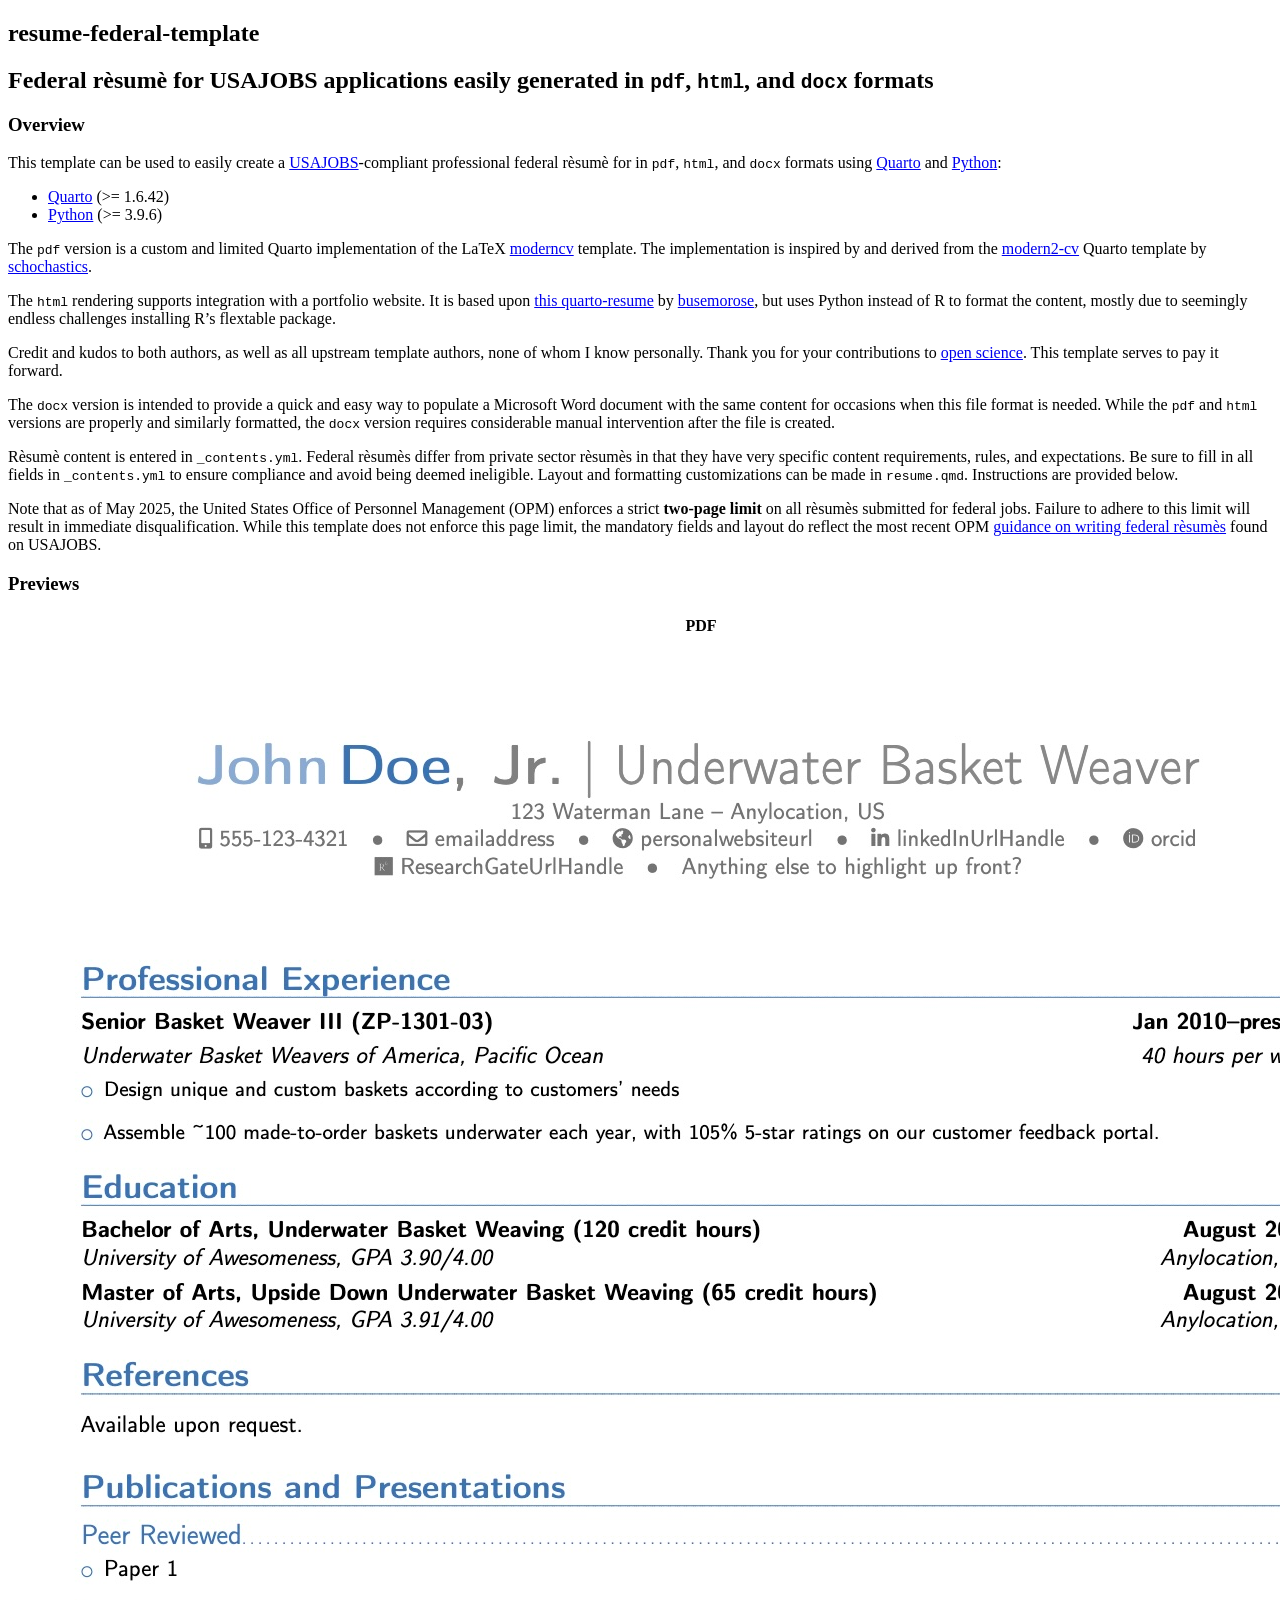
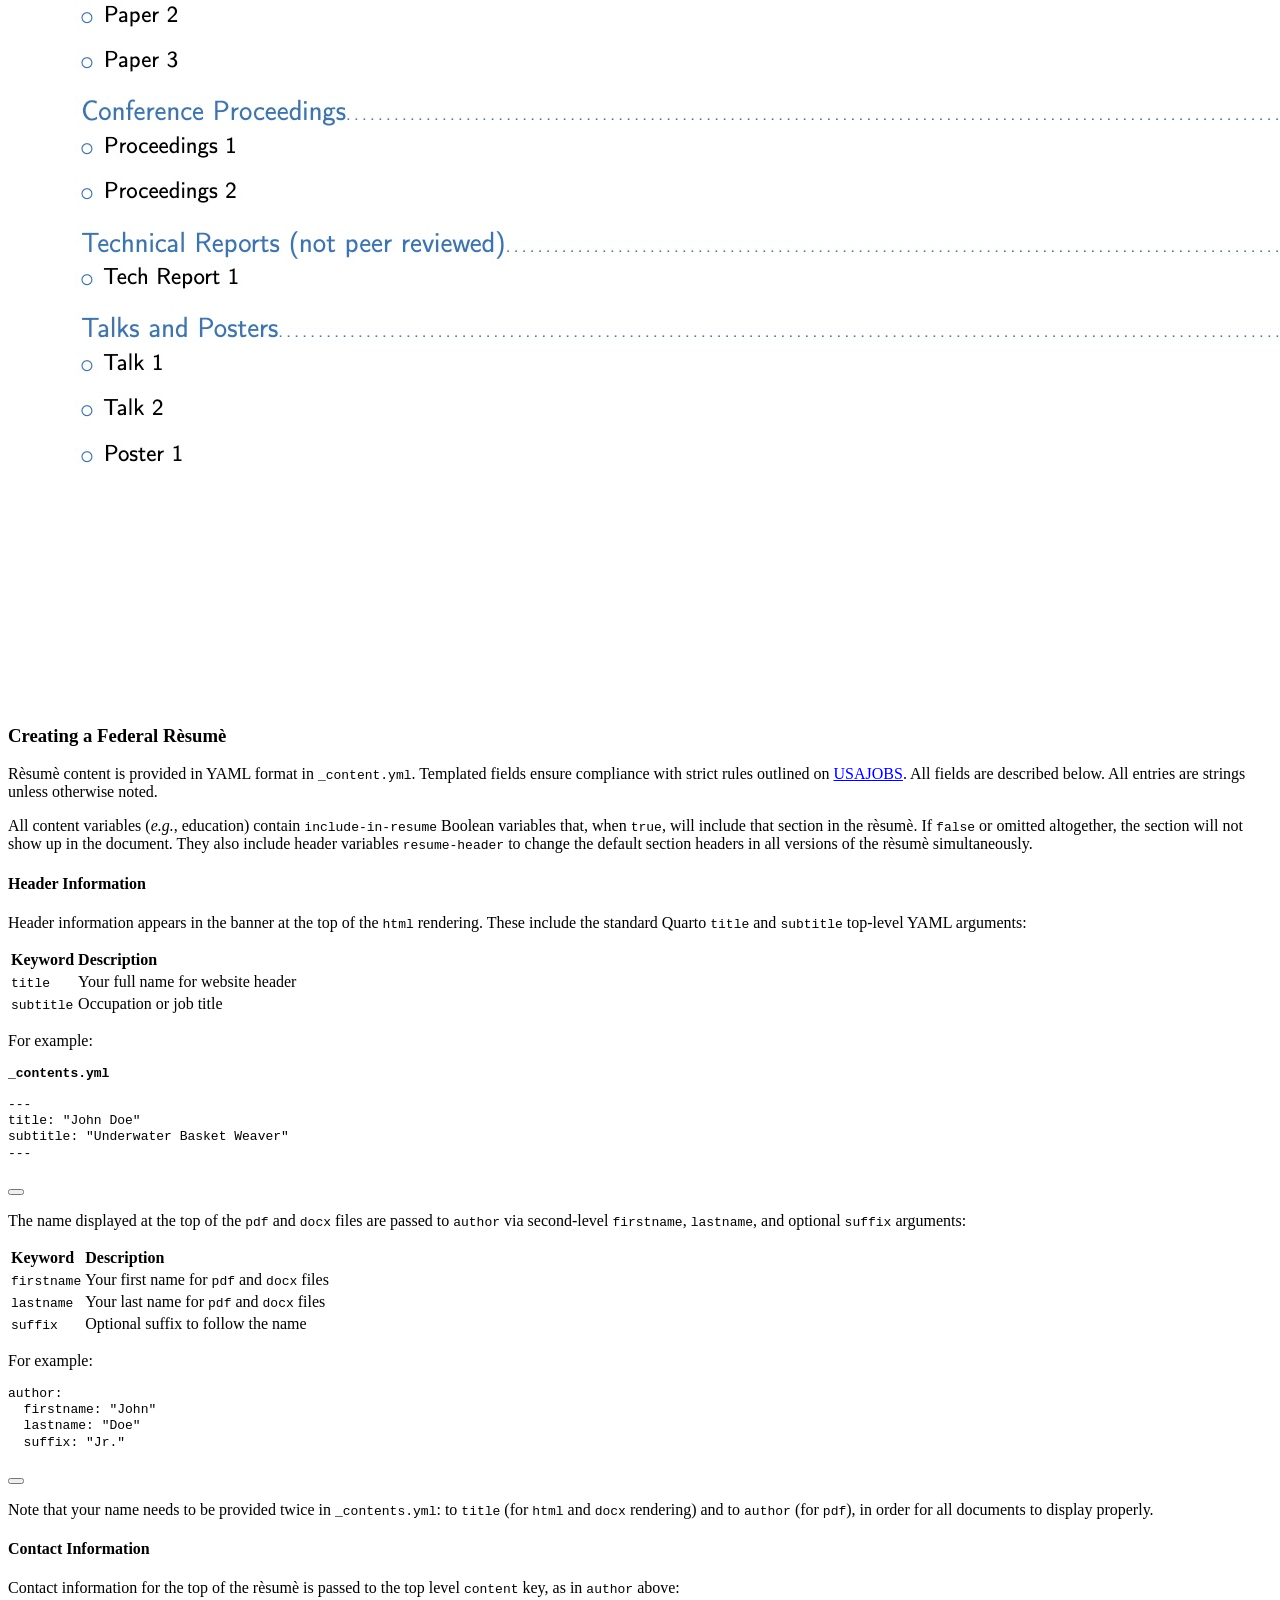
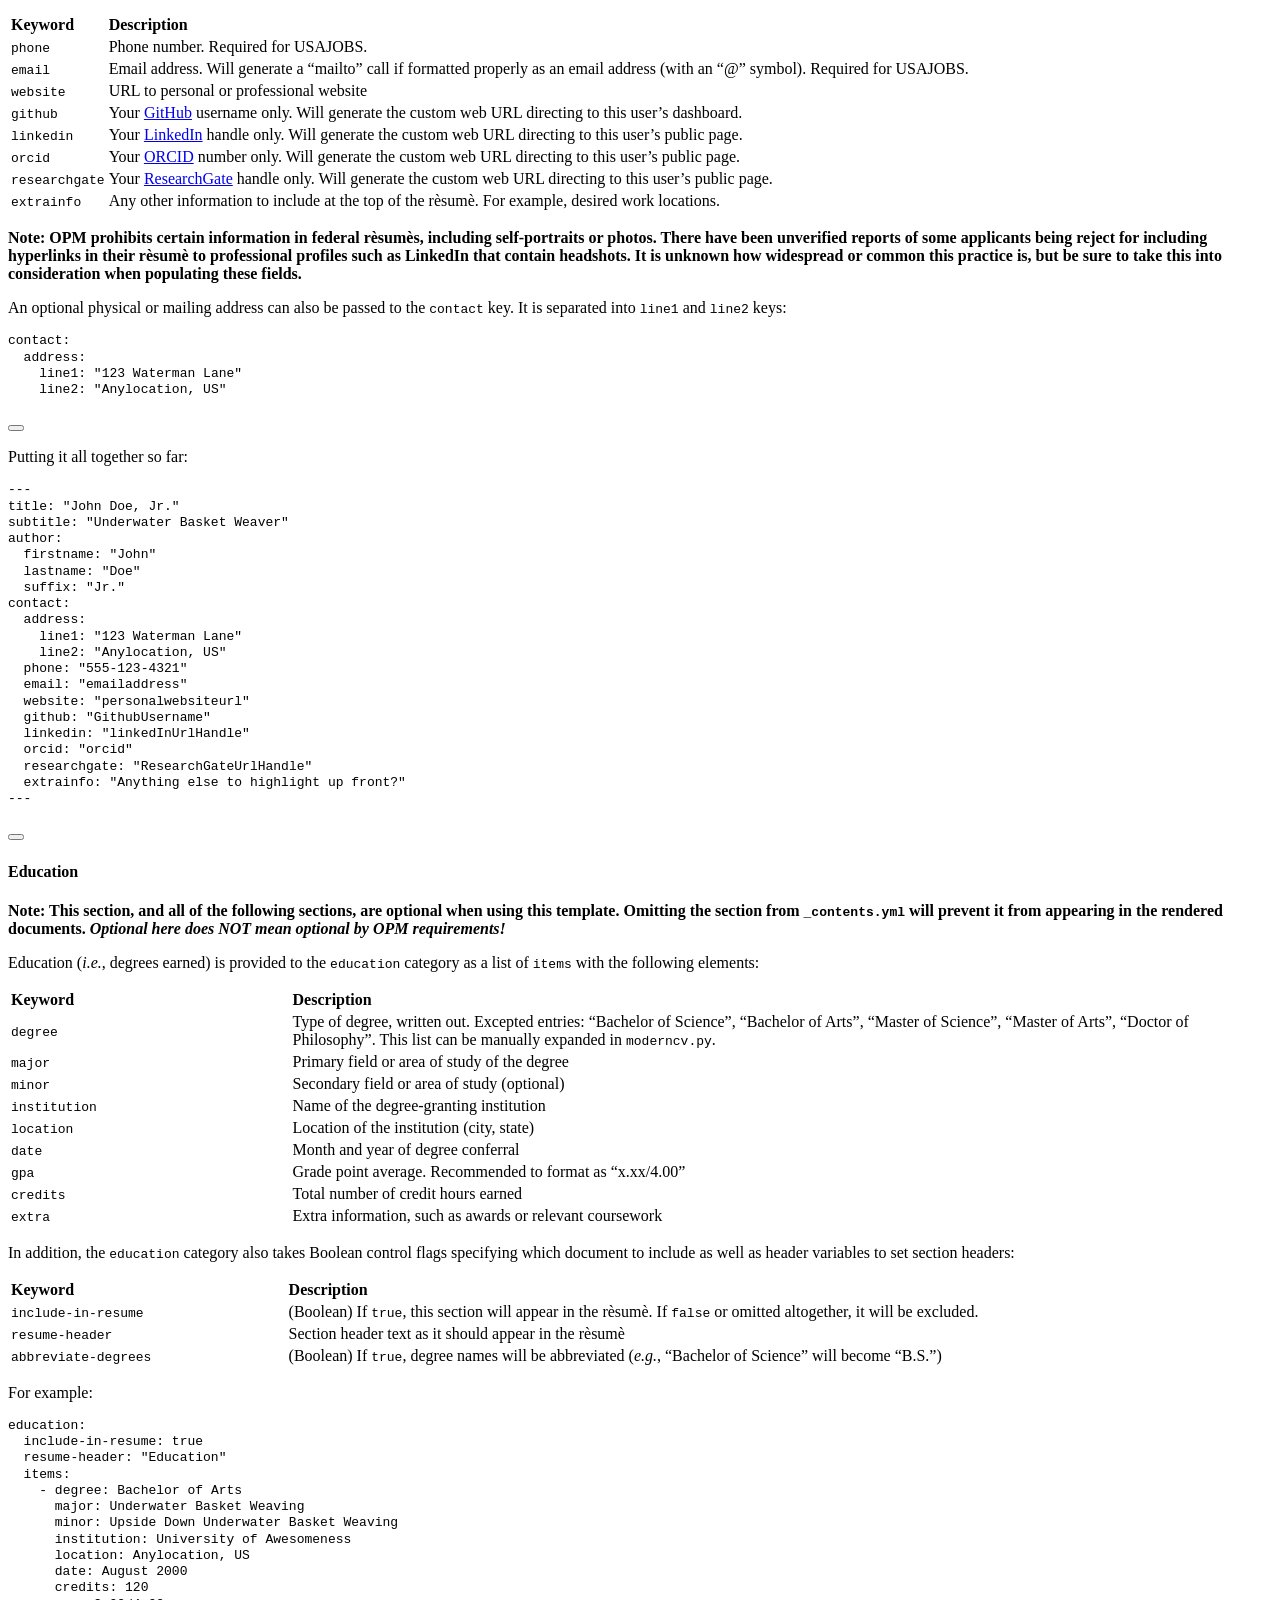
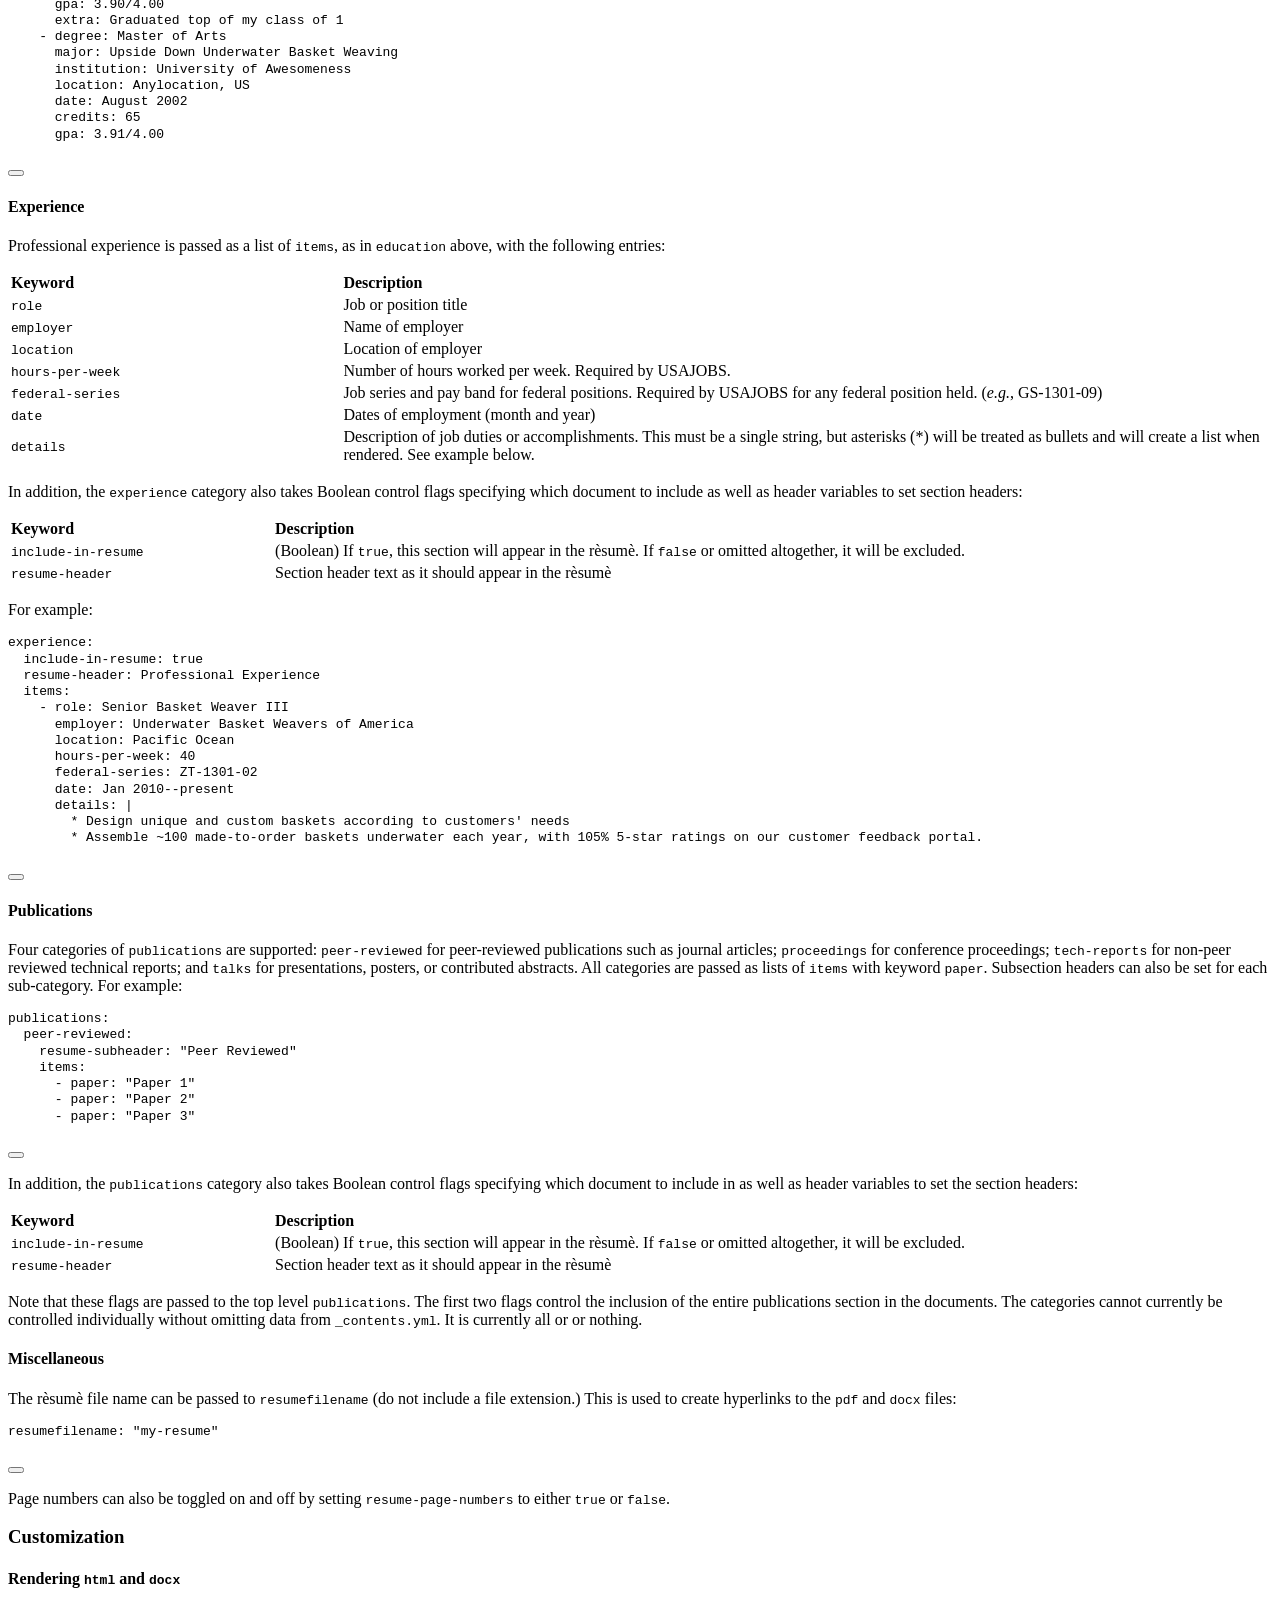
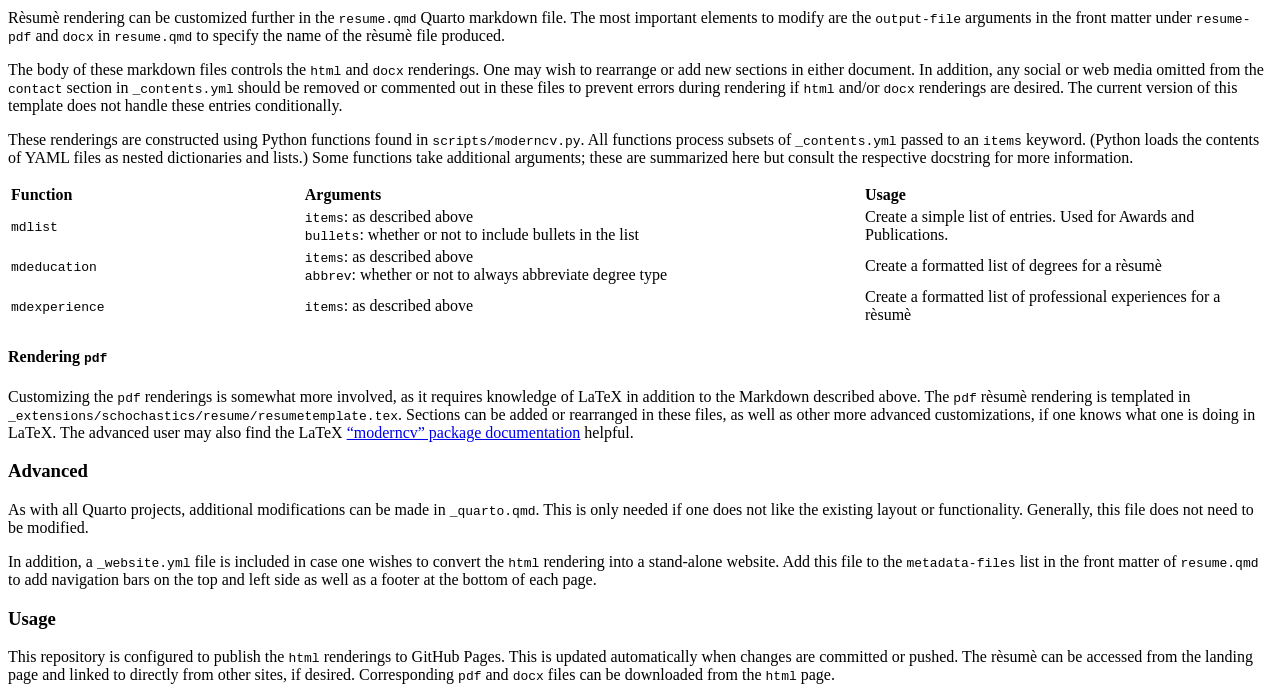
==== commit 569ef78b: "Modify for federal resume, remove CV support" ====
--- a/README.html
+++ b/README.html
@@ -2,7 +2,7 @@
 <html xmlns="http://www.w3.org/1999/xhtml" lang="en" xml:lang="en"><head>
 
 <meta charset="utf-8">
-<meta name="generator" content="quarto-1.6.42">
+<meta name="generator" content="quarto-1.8.24">
 
 <meta name="viewport" content="width=device-width, initial-scale=1.0, user-scalable=yes">
 
@@ -21,8 +21,9 @@
   vertical-align: middle;
 }
 /* CSS for syntax highlighting */
+html { -webkit-text-size-adjust: 100%; }
 pre > code.sourceCode { white-space: pre; position: relative; }
-pre > code.sourceCode > span { line-height: 1.25; }
+pre > code.sourceCode > span { display: inline-block; line-height: 1.25; }
 pre > code.sourceCode > span:empty { height: 1.2em; }
 .sourceCode { overflow: visible; }
 code.sourceCode > span { color: inherit; text-decoration: inherit; }
@@ -33,7 +34,7 @@
 }
 @media print {
 pre > code.sourceCode { white-space: pre-wrap; }
-pre > code.sourceCode > span { display: inline-block; text-indent: -5em; padding-left: 5em; }
+pre > code.sourceCode > span { text-indent: -5em; padding-left: 5em; }
 }
 pre.numberSource code
   { counter-reset: source-line 0; }
@@ -58,20 +59,22 @@
 
 
 <script src="README_files/libs/clipboard/clipboard.min.js"></script>
-<script src="README_files/libs/quarto-html/quarto.js"></script>
+<script src="README_files/libs/quarto-html/quarto.js" type="module"></script>
+<script src="README_files/libs/quarto-html/tabsets/tabsets.js" type="module"></script>
+<script src="README_files/libs/quarto-html/axe/axe-check.js" type="module"></script>
 <script src="README_files/libs/quarto-html/popper.min.js"></script>
 <script src="README_files/libs/quarto-html/tippy.umd.min.js"></script>
 <script src="README_files/libs/quarto-html/anchor.min.js"></script>
 <link href="README_files/libs/quarto-html/tippy.css" rel="stylesheet">
-<link href="README_files/libs/quarto-html/quarto-syntax-highlighting-2f5df379a58b258e96c21c0638c20c03.css" rel="stylesheet" id="quarto-text-highlighting-styles">
+<link href="README_files/libs/quarto-html/quarto-syntax-highlighting-dc55a5b9e770e841cd82e46aadbfb9b0.css" rel="stylesheet" id="quarto-text-highlighting-styles">
 <script src="README_files/libs/bootstrap/bootstrap.min.js"></script>
 <link href="README_files/libs/bootstrap/bootstrap-icons.css" rel="stylesheet">
-<link href="README_files/libs/bootstrap/bootstrap-c0367b04c37547644fece4185067e4a7.min.css" rel="stylesheet" append-hash="true" id="quarto-bootstrap" data-mode="light">
+<link href="README_files/libs/bootstrap/bootstrap-d6a003b94517c951b2d65075d42fb01b.min.css" rel="stylesheet" append-hash="true" id="quarto-bootstrap" data-mode="light">
 
 
 </head>
 
-<body class="fullcontent">
+<body class="fullcontent quarto-light">
 
 <div id="quarto-content" class="page-columns page-rows-contents page-layout-article">
 
@@ -80,13 +83,13 @@
 
 
 
-<section id="resume-quarto-moderncv" class="level1">
-<h1>resume-quarto-moderncv</h1>
-<section id="professional-rèsumè-and-academic-curriculum-vitæ-easily-generated-in-pdf-html-and-docx-formats" class="level2">
-<h2 class="anchored" data-anchor-id="professional-rèsumè-and-academic-curriculum-vitæ-easily-generated-in-pdf-html-and-docx-formats">Professional rèsumè and academic curriculum vitæ easily generated in <code>pdf</code>, <code>html</code>, and <code>docx</code> formats</h2>
+<section id="resume-federal-template" class="level1">
+<h1>resume-federal-template</h1>
+<section id="federal-rèsumè-for-usajobs-applications-easily-generated-in-pdf-html-and-docx-formats" class="level2">
+<h2 class="anchored" data-anchor-id="federal-rèsumè-for-usajobs-applications-easily-generated-in-pdf-html-and-docx-formats">Federal rèsumè for USAJOBS applications easily generated in <code>pdf</code>, <code>html</code>, and <code>docx</code> formats</h2>
 <section id="overview" class="level3">
 <h3 class="anchored" data-anchor-id="overview">Overview</h3>
-<p>This template can be used to easily create a professional private sector rèsumè and/or an academic curriculum vitæ (CV) in <code>pdf</code>, <code>html</code>, and <code>docx</code> formats using <a href="https://quarto.org/">Quarto</a> and <a href="https://www.python.org/">Python</a>:</p>
+<p>This template can be used to easily create a <a href="https://www.usajobs.gov/">USAJOBS</a>-compliant professional federal rèsumè for in <code>pdf</code>, <code>html</code>, and <code>docx</code> formats using <a href="https://quarto.org/">Quarto</a> and <a href="https://www.python.org/">Python</a>:</p>
 <ul>
 <li><a href="https://quarto.org/docs/get-started/">Quarto</a> (&gt;= 1.6.42)</li>
 <li><a href="https://www.python.org/downloads/">Python</a> (&gt;= 3.9.6)</li>
@@ -95,40 +98,34 @@
 <p>The <code>html</code> rendering supports integration with a portfolio website. It is based upon <a href="https://github.com/busemorose/resume_quarto">this quarto-resume</a> by <a href="https://github.com/busemorose">busemorose</a>, but uses Python instead of R to format the content, mostly due to seemingly endless challenges installing R’s flextable package.</p>
 <p>Credit and kudos to both authors, as well as all upstream template authors, none of whom I know personally. Thank you for your contributions to <a href="https://en.wikipedia.org/wiki/Open_science">open science</a>. This template serves to pay it forward.</p>
 <p>The <code>docx</code> version is intended to provide a quick and easy way to populate a Microsoft Word document with the same content for occasions when this file format is needed. While the <code>pdf</code> and <code>html</code> versions are properly and similarly formatted, the <code>docx</code> version requires considerable manual intervention after the file is created.</p>
-<p>Rèsumè and CV content are entered in <code>_contents.yml</code>. Layout and formatting customizations can be made in <code>resume.qmd</code> and <code>cv.qmd</code>. Instructions are provided below.</p>
+<p>Rèsumè content is entered in <code>_contents.yml</code>. Federal rèsumès differ from private sector rèsumès in that they have very specific content requirements, rules, and expectations. Be sure to fill in all fields in <code>_contents.yml</code> to ensure compliance and avoid being deemed ineligible. Layout and formatting customizations can be made in <code>resume.qmd</code>. Instructions are provided below.</p>
+<p>Note that as of May 2025, the United States Office of Personnel Management (OPM) enforces a strict <strong>two-page limit</strong> on all rèsumès submitted for federal jobs. Failure to adhere to this limit will result in immediate disqualification. While this template does not enforce this page limit, the mandatory fields and layout do reflect the most recent OPM <a href="https://usajobshelp.opm.gov/hc/en-us/articles/52879511643411-How-to-add-a-resume-to-your-profile">guidance on writing federal rèsumès</a> found on USAJOBS.</p>
 </section>
 <section id="previews" class="level3">
 <h3 class="anchored" data-anchor-id="previews">Previews</h3>
 <table class="caption-top table">
 <colgroup>
-<col style="width: 17%">
-<col style="width: 41%">
-<col style="width: 41%">
+<col style="width: 54%">
+<col style="width: 45%">
 </colgroup>
 <thead>
 <tr class="header">
-<th style="text-align: center;"></th>
-<th style="text-align: center;">Rèsumè</th>
-<th style="text-align: center;">CV</th>
+<th style="text-align: center;">PDF</th>
+<th style="text-align: center;">HTML</th>
 </tr>
 </thead>
 <tbody>
 <tr class="odd">
-<td style="text-align: center;"><strong>PDF</strong></td>
 <td style="text-align: center;"><img src="images/resume-pdf-preview.jpg" class="img-fluid" alt="PDF rèsumè"></td>
-<td style="text-align: center;"><img src="images/cv-pdf-preview.jpg" class="img-fluid" alt="PDF CV"></td>
-</tr>
-<tr class="even">
-<td style="text-align: center;"><strong>HTML</strong></td>
 <td style="text-align: center;"><img src="images/resume-html-preview.jpg" class="img-fluid" alt="HTML rèsumè"></td>
-<td style="text-align: center;"><img src="images/cv-html-preview.jpg" class="img-fluid" alt="HTML CV"></td>
 </tr>
 </tbody>
 </table>
 </section>
-<section id="creating-a-rèsumè-and-cv" class="level3">
-<h3 class="anchored" data-anchor-id="creating-a-rèsumè-and-cv">Creating a Rèsumè and CV</h3>
-<p>Rèsumè and CV content are provided in YAML format in <code>_content.yml</code>. Most of the variables are used in both the rèsumè and CV, streamlining the process of making two separate but related documents. However, some entries are unique to one or the other document. All are described below. All entries are strings unless otherwise noted.</p>
+<section id="creating-a-federal-rèsumè" class="level3">
+<h3 class="anchored" data-anchor-id="creating-a-federal-rèsumè">Creating a Federal Rèsumè</h3>
+<p>Rèsumè content is provided in YAML format in <code>_content.yml</code>. Templated fields ensure compliance with strict rules outlined on <a href="https://www.usajobs.gov/">USAJOBS</a>. All fields are described below. All entries are strings unless otherwise noted.</p>
+<p>All content variables (<em>e.g.</em>, education) contain <code>include-in-resume</code> Boolean variables that, when <code>true</code>, will include that section in the rèsumè. If <code>false</code> or omitted altogether, the section will not show up in the document. They also include header variables <code>resume-header</code> to change the default section headers in all versions of the rèsumè simultaneously.</p>
 <section id="header-information" class="level4">
 <h4 class="anchored" data-anchor-id="header-information">Header Information</h4>
 <p>Header information appears in the banner at the top of the <code>html</code> rendering. These include the standard Quarto <code>title</code> and <code>subtitle</code> top-level YAML arguments:</p>
@@ -155,12 +152,12 @@
 <div class="code-with-filename-file">
 <pre><strong>_contents.yml</strong></pre>
 </div>
-<div class="sourceCode" id="cb1" data-filename="_contents.yml"><pre class="sourceCode yaml code-with-copy"><code class="sourceCode yaml"><span id="cb1-1"><a href="#cb1-1" aria-hidden="true" tabindex="-1"></a><span class="pp">---</span></span>
+<div class="code-copy-outer-scaffold"><div class="sourceCode" id="cb1" data-filename="_contents.yml"><pre class="sourceCode yaml code-with-copy"><code class="sourceCode yaml"><span id="cb1-1"><a href="#cb1-1" aria-hidden="true" tabindex="-1"></a><span class="pp">---</span></span>
 <span id="cb1-2"><a href="#cb1-2" aria-hidden="true" tabindex="-1"></a><span class="fu">title</span><span class="kw">:</span><span class="at"> </span><span class="st">"John Doe"</span></span>
 <span id="cb1-3"><a href="#cb1-3" aria-hidden="true" tabindex="-1"></a><span class="fu">subtitle</span><span class="kw">:</span><span class="at"> </span><span class="st">"Underwater Basket Weaver"</span></span>
-<span id="cb1-4"><a href="#cb1-4" aria-hidden="true" tabindex="-1"></a><span class="pp">---</span></span></code><button title="Copy to Clipboard" class="code-copy-button"><i class="bi"></i></button></pre></div>
+<span id="cb1-4"><a href="#cb1-4" aria-hidden="true" tabindex="-1"></a><span class="pp">---</span></span></code></pre></div><button title="Copy to Clipboard" class="code-copy-button"><i class="bi"></i></button></div>
 </div>
-<p>The name displayed at the top of the <code>pdf</code> and <code>docx</code> files are passed to <code>author</code> via second-level <code>firstname</code> and <code>lastname</code> arguments:</p>
+<p>The name displayed at the top of the <code>pdf</code> and <code>docx</code> files are passed to <code>author</code> via second-level <code>firstname</code>, <code>lastname</code>, and optional <code>suffix</code> arguments:</p>
 <table class="caption-top table">
 <thead>
 <tr class="header">
@@ -177,17 +174,22 @@
 <td style="text-align: left;"><code>lastname</code></td>
 <td style="text-align: left;">Your last name for <code>pdf</code> and <code>docx</code> files</td>
 </tr>
+<tr class="odd">
+<td style="text-align: left;"><code>suffix</code></td>
+<td style="text-align: left;">Optional suffix to follow the name</td>
+</tr>
 </tbody>
 </table>
 <p>For example:</p>
-<div class="sourceCode" id="cb2"><pre class="sourceCode yaml code-with-copy"><code class="sourceCode yaml"><span id="cb2-1"><a href="#cb2-1" aria-hidden="true" tabindex="-1"></a><span class="fu">author</span><span class="kw">:</span></span>
+<div class="code-copy-outer-scaffold"><div class="sourceCode" id="cb2"><pre class="sourceCode yaml code-with-copy"><code class="sourceCode yaml"><span id="cb2-1"><a href="#cb2-1" aria-hidden="true" tabindex="-1"></a><span class="fu">author</span><span class="kw">:</span></span>
 <span id="cb2-2"><a href="#cb2-2" aria-hidden="true" tabindex="-1"></a><span class="at">  </span><span class="fu">firstname</span><span class="kw">:</span><span class="at"> </span><span class="st">"John"</span></span>
-<span id="cb2-3"><a href="#cb2-3" aria-hidden="true" tabindex="-1"></a><span class="at">  </span><span class="fu">lastname</span><span class="kw">:</span><span class="at"> </span><span class="st">"Doe"</span></span></code><button title="Copy to Clipboard" class="code-copy-button"><i class="bi"></i></button></pre></div>
-<p>Note that your name needs to be provided <em>twice</em> in <code>_contents.yml</code>: to <code>title</code> and to <code>author</code>, in order for all documents to display properly.</p>
+<span id="cb2-3"><a href="#cb2-3" aria-hidden="true" tabindex="-1"></a><span class="at">  </span><span class="fu">lastname</span><span class="kw">:</span><span class="at"> </span><span class="st">"Doe"</span></span>
+<span id="cb2-4"><a href="#cb2-4" aria-hidden="true" tabindex="-1"></a><span class="at">  </span><span class="fu">suffix</span><span class="kw">:</span><span class="at"> </span><span class="st">"Jr."</span></span></code></pre></div><button title="Copy to Clipboard" class="code-copy-button"><i class="bi"></i></button></div>
+<p>Note that your name needs to be provided twice in <code>_contents.yml</code>: to <code>title</code> (for <code>html</code> and <code>docx</code> rendering) and to <code>author</code> (for <code>pdf</code>), in order for all documents to display properly.</p>
 </section>
 <section id="contact-information" class="level4">
 <h4 class="anchored" data-anchor-id="contact-information">Contact Information</h4>
-<p>Contact information for the top of the rèsumè and CV are passed to the top level <code>content</code> key, as in <code>author</code> above:</p>
+<p>Contact information for the top of the rèsumè is passed to the top level <code>content</code> key, as in <code>author</code> above:</p>
 <table class="caption-top table">
 <thead>
 <tr class="header">
@@ -198,11 +200,11 @@
 <tbody>
 <tr class="odd">
 <td style="text-align: left;"><code>phone</code></td>
-<td style="text-align: left;">Phone number</td>
+<td style="text-align: left;">Phone number. Required for USAJOBS.</td>
 </tr>
 <tr class="even">
 <td style="text-align: left;"><code>email</code></td>
-<td style="text-align: left;">Email address. Will generate a “mailto” call if formatted properly as an email address (with an “@” symbol)</td>
+<td style="text-align: left;">Email address. Will generate a “mailto” call if formatted properly as an email address (with an “@” symbol). Required for USAJOBS.</td>
 </tr>
 <tr class="odd">
 <td style="text-align: left;"><code>website</code></td>
@@ -226,44 +228,42 @@
 </tr>
 <tr class="even">
 <td style="text-align: left;"><code>extrainfo</code></td>
-<td style="text-align: left;">Any other information to include at the top of the rèsumè and CV?</td>
+<td style="text-align: left;">Any other information to include at the top of the rèsumè. For example, desired work locations.</td>
 </tr>
 </tbody>
 </table>
-<p>A physical or mailing address can also be passed to the <code>contact</code> key. It is separated into <code>line1</code> and <code>line2</code> keys:</p>
-<div class="sourceCode" id="cb3"><pre class="sourceCode yaml code-with-copy"><code class="sourceCode yaml"><span id="cb3-1"><a href="#cb3-1" aria-hidden="true" tabindex="-1"></a><span class="fu">contact</span><span class="kw">:</span></span>
+<p><strong>Note: OPM prohibits certain information in federal rèsumès, including self-portraits or photos. There have been unverified reports of some applicants being reject for including hyperlinks in their rèsumè to professional profiles such as LinkedIn that contain headshots. It is unknown how widespread or common this practice is, but be sure to take this into consideration when populating these fields.</strong></p>
+<p>An optional physical or mailing address can also be passed to the <code>contact</code> key. It is separated into <code>line1</code> and <code>line2</code> keys:</p>
+<div class="code-copy-outer-scaffold"><div class="sourceCode" id="cb3"><pre class="sourceCode yaml code-with-copy"><code class="sourceCode yaml"><span id="cb3-1"><a href="#cb3-1" aria-hidden="true" tabindex="-1"></a><span class="fu">contact</span><span class="kw">:</span></span>
 <span id="cb3-2"><a href="#cb3-2" aria-hidden="true" tabindex="-1"></a><span class="at">  </span><span class="fu">address</span><span class="kw">:</span></span>
 <span id="cb3-3"><a href="#cb3-3" aria-hidden="true" tabindex="-1"></a><span class="at">    </span><span class="fu">line1</span><span class="kw">:</span><span class="at"> </span><span class="st">"123 Waterman Lane"</span></span>
-<span id="cb3-4"><a href="#cb3-4" aria-hidden="true" tabindex="-1"></a><span class="at">    </span><span class="fu">line2</span><span class="kw">:</span><span class="at"> </span><span class="st">"Anylocation, US"</span></span></code><button title="Copy to Clipboard" class="code-copy-button"><i class="bi"></i></button></pre></div>
+<span id="cb3-4"><a href="#cb3-4" aria-hidden="true" tabindex="-1"></a><span class="at">    </span><span class="fu">line2</span><span class="kw">:</span><span class="at"> </span><span class="st">"Anylocation, US"</span></span></code></pre></div><button title="Copy to Clipboard" class="code-copy-button"><i class="bi"></i></button></div>
 <p>Putting it all together so far:</p>
-<div class="sourceCode" id="cb4"><pre class="sourceCode yaml code-with-copy"><code class="sourceCode yaml"><span id="cb4-1"><a href="#cb4-1" aria-hidden="true" tabindex="-1"></a><span class="pp">---</span></span>
-<span id="cb4-2"><a href="#cb4-2" aria-hidden="true" tabindex="-1"></a><span class="fu">title</span><span class="kw">:</span><span class="at"> </span><span class="st">"John Doe"</span></span>
+<div class="code-copy-outer-scaffold"><div class="sourceCode" id="cb4"><pre class="sourceCode yaml code-with-copy"><code class="sourceCode yaml"><span id="cb4-1"><a href="#cb4-1" aria-hidden="true" tabindex="-1"></a><span class="pp">---</span></span>
+<span id="cb4-2"><a href="#cb4-2" aria-hidden="true" tabindex="-1"></a><span class="fu">title</span><span class="kw">:</span><span class="at"> </span><span class="st">"John Doe, Jr."</span></span>
 <span id="cb4-3"><a href="#cb4-3" aria-hidden="true" tabindex="-1"></a><span class="fu">subtitle</span><span class="kw">:</span><span class="at"> </span><span class="st">"Underwater Basket Weaver"</span></span>
 <span id="cb4-4"><a href="#cb4-4" aria-hidden="true" tabindex="-1"></a><span class="fu">author</span><span class="kw">:</span></span>
 <span id="cb4-5"><a href="#cb4-5" aria-hidden="true" tabindex="-1"></a><span class="at">  </span><span class="fu">firstname</span><span class="kw">:</span><span class="at"> </span><span class="st">"John"</span></span>
 <span id="cb4-6"><a href="#cb4-6" aria-hidden="true" tabindex="-1"></a><span class="at">  </span><span class="fu">lastname</span><span class="kw">:</span><span class="at"> </span><span class="st">"Doe"</span></span>
-<span id="cb4-7"><a href="#cb4-7" aria-hidden="true" tabindex="-1"></a><span class="fu">contact</span><span class="kw">:</span></span>
-<span id="cb4-8"><a href="#cb4-8" aria-hidden="true" tabindex="-1"></a><span class="at">  </span><span class="fu">address</span><span class="kw">:</span><span class="at"> </span></span>
-<span id="cb4-9"><a href="#cb4-9" aria-hidden="true" tabindex="-1"></a><span class="at">    </span><span class="fu">line1</span><span class="kw">:</span><span class="at"> </span><span class="st">"123 Waterman Lane"</span></span>
-<span id="cb4-10"><a href="#cb4-10" aria-hidden="true" tabindex="-1"></a><span class="at">    </span><span class="fu">line2</span><span class="kw">:</span><span class="at"> </span><span class="st">"Anylocation, US"</span></span>
-<span id="cb4-11"><a href="#cb4-11" aria-hidden="true" tabindex="-1"></a><span class="at">  </span><span class="fu">phone</span><span class="kw">:</span><span class="at"> </span><span class="st">"555-123-4321"</span></span>
-<span id="cb4-12"><a href="#cb4-12" aria-hidden="true" tabindex="-1"></a><span class="at">  </span><span class="fu">email</span><span class="kw">:</span><span class="at"> </span><span class="st">"emailaddress"</span></span>
-<span id="cb4-13"><a href="#cb4-13" aria-hidden="true" tabindex="-1"></a><span class="at">  </span><span class="fu">website</span><span class="kw">:</span><span class="at"> </span><span class="st">"personalwebsiteurl"</span></span>
-<span id="cb4-14"><a href="#cb4-14" aria-hidden="true" tabindex="-1"></a><span class="at">  </span><span class="fu">github</span><span class="kw">:</span><span class="at"> </span><span class="st">"GithubUsername"</span></span>
-<span id="cb4-15"><a href="#cb4-15" aria-hidden="true" tabindex="-1"></a><span class="at">  </span><span class="fu">linkedin</span><span class="kw">:</span><span class="at"> </span><span class="st">"linkedInUrlHandle"</span></span>
-<span id="cb4-16"><a href="#cb4-16" aria-hidden="true" tabindex="-1"></a><span class="at">  </span><span class="fu">orcid</span><span class="kw">:</span><span class="at"> </span><span class="st">"orcid"</span></span>
-<span id="cb4-17"><a href="#cb4-17" aria-hidden="true" tabindex="-1"></a><span class="at">  </span><span class="fu">researchgate</span><span class="kw">:</span><span class="at"> </span><span class="st">"ResearchGateUrlHandle"</span></span>
-<span id="cb4-18"><a href="#cb4-18" aria-hidden="true" tabindex="-1"></a><span class="at">  </span><span class="fu">extrainfo</span><span class="kw">:</span><span class="at"> </span><span class="st">"Anything else to highlight up front?"</span></span>
-<span id="cb4-19"><a href="#cb4-19" aria-hidden="true" tabindex="-1"></a><span class="pp">---</span></span></code><button title="Copy to Clipboard" class="code-copy-button"><i class="bi"></i></button></pre></div>
-</section>
-<section id="summary" class="level4">
-<h4 class="anchored" data-anchor-id="summary">Summary</h4>
-<p>An optional professional summary for the rèsumè can be passed to the top level <code>summary</code> key, if desired. This is usually a paragraph-like executive summary of the rèsumè itself or used to highlight or emphasize key knowledge, skills, and abilities. Omit if not desired.</p>
-<p>The summary does not appear in the CV.</p>
+<span id="cb4-7"><a href="#cb4-7" aria-hidden="true" tabindex="-1"></a><span class="at">  </span><span class="fu">suffix</span><span class="kw">:</span><span class="at"> </span><span class="st">"Jr."</span></span>
+<span id="cb4-8"><a href="#cb4-8" aria-hidden="true" tabindex="-1"></a><span class="fu">contact</span><span class="kw">:</span></span>
+<span id="cb4-9"><a href="#cb4-9" aria-hidden="true" tabindex="-1"></a><span class="at">  </span><span class="fu">address</span><span class="kw">:</span><span class="at"> </span></span>
+<span id="cb4-10"><a href="#cb4-10" aria-hidden="true" tabindex="-1"></a><span class="at">    </span><span class="fu">line1</span><span class="kw">:</span><span class="at"> </span><span class="st">"123 Waterman Lane"</span></span>
+<span id="cb4-11"><a href="#cb4-11" aria-hidden="true" tabindex="-1"></a><span class="at">    </span><span class="fu">line2</span><span class="kw">:</span><span class="at"> </span><span class="st">"Anylocation, US"</span></span>
+<span id="cb4-12"><a href="#cb4-12" aria-hidden="true" tabindex="-1"></a><span class="at">  </span><span class="fu">phone</span><span class="kw">:</span><span class="at"> </span><span class="st">"555-123-4321"</span></span>
+<span id="cb4-13"><a href="#cb4-13" aria-hidden="true" tabindex="-1"></a><span class="at">  </span><span class="fu">email</span><span class="kw">:</span><span class="at"> </span><span class="st">"emailaddress"</span></span>
+<span id="cb4-14"><a href="#cb4-14" aria-hidden="true" tabindex="-1"></a><span class="at">  </span><span class="fu">website</span><span class="kw">:</span><span class="at"> </span><span class="st">"personalwebsiteurl"</span></span>
+<span id="cb4-15"><a href="#cb4-15" aria-hidden="true" tabindex="-1"></a><span class="at">  </span><span class="fu">github</span><span class="kw">:</span><span class="at"> </span><span class="st">"GithubUsername"</span></span>
+<span id="cb4-16"><a href="#cb4-16" aria-hidden="true" tabindex="-1"></a><span class="at">  </span><span class="fu">linkedin</span><span class="kw">:</span><span class="at"> </span><span class="st">"linkedInUrlHandle"</span></span>
+<span id="cb4-17"><a href="#cb4-17" aria-hidden="true" tabindex="-1"></a><span class="at">  </span><span class="fu">orcid</span><span class="kw">:</span><span class="at"> </span><span class="st">"orcid"</span></span>
+<span id="cb4-18"><a href="#cb4-18" aria-hidden="true" tabindex="-1"></a><span class="at">  </span><span class="fu">researchgate</span><span class="kw">:</span><span class="at"> </span><span class="st">"ResearchGateUrlHandle"</span></span>
+<span id="cb4-19"><a href="#cb4-19" aria-hidden="true" tabindex="-1"></a><span class="at">  </span><span class="fu">extrainfo</span><span class="kw">:</span><span class="at"> </span><span class="st">"Anything else to highlight up front?"</span></span>
+<span id="cb4-20"><a href="#cb4-20" aria-hidden="true" tabindex="-1"></a><span class="pp">---</span></span></code></pre></div><button title="Copy to Clipboard" class="code-copy-button"><i class="bi"></i></button></div>
 </section>
 <section id="education" class="level4">
 <h4 class="anchored" data-anchor-id="education">Education</h4>
-<p>Education (<em>i.e.</em>, degrees earned) is provided as a list of <code>items</code> with the following elements:</p>
+<p><strong>Note: This section, and all of the following sections, are optional when using this template. Omitting the section from <code>_contents.yml</code> will prevent it from appearing in the rendered documents. <em>Optional here does NOT mean optional by OPM requirements!</em></strong></p>
+<p>Education (<em>i.e.</em>, degrees earned) is provided to the <code>education</code> category as a list of <code>items</code> with the following elements:</p>
 <table class="caption-top table">
 <colgroup>
 <col style="width: 22%">
@@ -278,57 +278,47 @@
 <tbody>
 <tr class="odd">
 <td style="text-align: left;"><code>degree</code></td>
-<td style="text-align: left;">Type of degree (<em>e.g.</em>, B.S., Master’s of Science, <em>etc.</em>)</td>
+<td style="text-align: left;">Type of degree, written out. Excepted entries: “Bachelor of Science”, “Bachelor of Arts”, “Master of Science”, “Master of Arts”, “Doctor of Philosophy”. This list can be manually expanded in <code>moderncv.py</code>.</td>
 </tr>
 <tr class="even">
 <td style="text-align: left;"><code>major</code></td>
 <td style="text-align: left;">Primary field or area of study of the degree</td>
 </tr>
 <tr class="odd">
+<td style="text-align: left;"><code>minor</code></td>
+<td style="text-align: left;">Secondary field or area of study (optional)</td>
+</tr>
+<tr class="even">
 <td style="text-align: left;"><code>institution</code></td>
 <td style="text-align: left;">Name of the degree-granting institution</td>
 </tr>
-<tr class="even">
+<tr class="odd">
 <td style="text-align: left;"><code>location</code></td>
-<td style="text-align: left;">Location of the institution</td>
-</tr>
-<tr class="odd">
+<td style="text-align: left;">Location of the institution (city, state)</td>
+</tr>
+<tr class="even">
 <td style="text-align: left;"><code>date</code></td>
-<td style="text-align: left;">Date of degree conferral</td>
-</tr>
-<tr class="even">
-<td style="text-align: left;"><code>minor</code></td>
-<td style="text-align: left;">Minor or secondary area(s) of study (optional)</td>
+<td style="text-align: left;">Month and year of degree conferral</td>
+</tr>
+<tr class="odd">
+<td style="text-align: left;"><code>gpa</code></td>
+<td style="text-align: left;">Grade point average. Recommended to format as “x.xx/4.00”</td>
+</tr>
+<tr class="even">
+<td style="text-align: left;"><code>credits</code></td>
+<td style="text-align: left;">Total number of credit hours earned</td>
 </tr>
 <tr class="odd">
 <td style="text-align: left;"><code>extra</code></td>
-<td style="text-align: left;">Any additional information (<em>e.g.</em>, awards) (optional)</td>
+<td style="text-align: left;">Extra information, such as awards or relevant coursework</td>
 </tr>
 </tbody>
 </table>
-<p>For example:</p>
-<div class="sourceCode" id="cb5"><pre class="sourceCode yaml code-with-copy"><code class="sourceCode yaml"><span id="cb5-1"><a href="#cb5-1" aria-hidden="true" tabindex="-1"></a><span class="fu">education</span><span class="kw">:</span></span>
-<span id="cb5-2"><a href="#cb5-2" aria-hidden="true" tabindex="-1"></a><span class="at">  </span><span class="fu">items</span><span class="kw">:</span></span>
-<span id="cb5-3"><a href="#cb5-3" aria-hidden="true" tabindex="-1"></a><span class="at">    </span><span class="kw">-</span><span class="at"> </span><span class="fu">degree</span><span class="kw">:</span><span class="at"> </span><span class="st">"Bachelor of Arts"</span></span>
-<span id="cb5-4"><a href="#cb5-4" aria-hidden="true" tabindex="-1"></a><span class="at">      </span><span class="fu">major</span><span class="kw">:</span><span class="at"> </span><span class="st">"Underwater Basket Weaving"</span></span>
-<span id="cb5-5"><a href="#cb5-5" aria-hidden="true" tabindex="-1"></a><span class="at">      </span><span class="fu">institution</span><span class="kw">:</span><span class="at"> </span><span class="st">"University of Awesomeness"</span></span>
-<span id="cb5-6"><a href="#cb5-6" aria-hidden="true" tabindex="-1"></a><span class="at">      </span><span class="fu">location</span><span class="kw">:</span><span class="at"> </span><span class="st">"Anylocation, US"</span></span>
-<span id="cb5-7"><a href="#cb5-7" aria-hidden="true" tabindex="-1"></a><span class="at">      </span><span class="fu">date</span><span class="kw">:</span><span class="at"> </span><span class="st">"2000"</span></span>
-<span id="cb5-8"><a href="#cb5-8" aria-hidden="true" tabindex="-1"></a><span class="at">      </span><span class="fu">minor</span><span class="kw">:</span><span class="at"> </span><span class="st">"SCUBA Diving"</span></span>
-<span id="cb5-9"><a href="#cb5-9" aria-hidden="true" tabindex="-1"></a><span class="at">      </span><span class="fu">extra</span><span class="kw">:</span><span class="at"> </span><span class="st">"Graduated top of my class of 1"</span></span>
-<span id="cb5-10"><a href="#cb5-10" aria-hidden="true" tabindex="-1"></a><span class="at">    </span><span class="kw">-</span><span class="at"> </span><span class="fu">degree</span><span class="kw">:</span><span class="at"> </span><span class="st">"Master of Arts"</span></span>
-<span id="cb5-11"><a href="#cb5-11" aria-hidden="true" tabindex="-1"></a><span class="at">      </span><span class="fu">major</span><span class="kw">:</span><span class="at"> </span><span class="st">"Upsidedown Underwater Basket Weaving"</span></span>
-<span id="cb5-12"><a href="#cb5-12" aria-hidden="true" tabindex="-1"></a><span class="at">      </span><span class="fu">institution</span><span class="kw">:</span><span class="at"> </span><span class="st">"University of Awesomeness"</span></span>
-<span id="cb5-13"><a href="#cb5-13" aria-hidden="true" tabindex="-1"></a><span class="at">      </span><span class="fu">location</span><span class="kw">:</span><span class="at"> </span><span class="st">"Anylocation, US"</span></span>
-<span id="cb5-14"><a href="#cb5-14" aria-hidden="true" tabindex="-1"></a><span class="at">      </span><span class="fu">date</span><span class="kw">:</span><span class="at"> </span><span class="st">"2002"</span></span></code><button title="Copy to Clipboard" class="code-copy-button"><i class="bi"></i></button></pre></div>
-</section>
-<section id="skills" class="level4">
-<h4 class="anchored" data-anchor-id="skills">Skills</h4>
-<p>Technical skills are included in rèsumès only. They are displayed as a simple bulleted list for <code>html</code> and <code>docx</code> and as a table with status bar-like visualizations of overall competence in <code>pdf</code> rendering. They are provided as a list of <code>items</code>, as in <code>education</code> above, with the following entries:</p>
+<p>In addition, the <code>education</code> category also takes Boolean control flags specifying which document to include as well as header variables to set section headers:</p>
 <table class="caption-top table">
 <colgroup>
-<col style="width: 22%">
-<col style="width: 77%">
+<col style="width: 28%">
+<col style="width: 71%">
 </colgroup>
 <thead>
 <tr class="header">
@@ -338,24 +328,48 @@
 </thead>
 <tbody>
 <tr class="odd">
-<td style="text-align: left;"><code>skill</code></td>
-<td style="text-align: left;">Name of the skill</td>
-</tr>
-<tr class="even">
-<td style="text-align: left;"><code>years</code></td>
-<td style="text-align: left;">Number of years of experience</td>
-</tr>
-<tr class="odd">
-<td style="text-align: left;"><code>scale</code></td>
-<td style="text-align: left;">Float, value between 0 and 1 quantifying the amount of experience or level of expertise. Should be relative to <code>years</code>. For example, the skill with the maximum number of years of experience should have <code>scale</code> = 1.</td>
+<td style="text-align: left;"><code>include-in-resume</code></td>
+<td style="text-align: left;">(Boolean) If <code>true</code>, this section will appear in the rèsumè. If <code>false</code> or omitted altogether, it will be excluded.</td>
+</tr>
+<tr class="even">
+<td style="text-align: left;"><code>resume-header</code></td>
+<td style="text-align: left;">Section header text as it should appear in the rèsumè</td>
+</tr>
+<tr class="odd">
+<td style="text-align: left;"><code>abbreviate-degrees</code></td>
+<td style="text-align: left;">(Boolean) If <code>true</code>, degree names will be abbreviated (<em>e.g.</em>, “Bachelor of Science” will become “B.S.”)</td>
 </tr>
 </tbody>
 </table>
-<p>The <code>skills</code> section also takes two additional arguments:</p>
+<p>For example:</p>
+<div class="code-copy-outer-scaffold"><div class="sourceCode" id="cb5"><pre class="sourceCode yaml code-with-copy"><code class="sourceCode yaml"><span id="cb5-1"><a href="#cb5-1" aria-hidden="true" tabindex="-1"></a><span class="fu">education</span><span class="kw">:</span></span>
+<span id="cb5-2"><a href="#cb5-2" aria-hidden="true" tabindex="-1"></a><span class="at">  </span><span class="fu">include-in-resume</span><span class="kw">:</span><span class="at"> </span><span class="ch">true</span></span>
+<span id="cb5-3"><a href="#cb5-3" aria-hidden="true" tabindex="-1"></a><span class="at">  </span><span class="fu">resume-header</span><span class="kw">:</span><span class="at"> </span><span class="st">"Education"</span></span>
+<span id="cb5-4"><a href="#cb5-4" aria-hidden="true" tabindex="-1"></a><span class="at">  </span><span class="fu">items</span><span class="kw">:</span></span>
+<span id="cb5-5"><a href="#cb5-5" aria-hidden="true" tabindex="-1"></a><span class="at">    </span><span class="kw">-</span><span class="at"> </span><span class="fu">degree</span><span class="kw">:</span><span class="at"> Bachelor of Arts</span></span>
+<span id="cb5-6"><a href="#cb5-6" aria-hidden="true" tabindex="-1"></a><span class="at">      </span><span class="fu">major</span><span class="kw">:</span><span class="at"> Underwater Basket Weaving</span></span>
+<span id="cb5-7"><a href="#cb5-7" aria-hidden="true" tabindex="-1"></a><span class="at">      </span><span class="fu">minor</span><span class="kw">:</span><span class="at"> Upside Down Underwater Basket Weaving</span></span>
+<span id="cb5-8"><a href="#cb5-8" aria-hidden="true" tabindex="-1"></a><span class="at">      </span><span class="fu">institution</span><span class="kw">:</span><span class="at"> University of Awesomeness</span></span>
+<span id="cb5-9"><a href="#cb5-9" aria-hidden="true" tabindex="-1"></a><span class="at">      </span><span class="fu">location</span><span class="kw">:</span><span class="at"> Anylocation, US</span></span>
+<span id="cb5-10"><a href="#cb5-10" aria-hidden="true" tabindex="-1"></a><span class="at">      </span><span class="fu">date</span><span class="kw">:</span><span class="at"> August 2000</span></span>
+<span id="cb5-11"><a href="#cb5-11" aria-hidden="true" tabindex="-1"></a><span class="at">      </span><span class="fu">credits</span><span class="kw">:</span><span class="at"> </span><span class="dv">120</span></span>
+<span id="cb5-12"><a href="#cb5-12" aria-hidden="true" tabindex="-1"></a><span class="at">      </span><span class="fu">gpa</span><span class="kw">:</span><span class="at"> 3.90/4.00</span></span>
+<span id="cb5-13"><a href="#cb5-13" aria-hidden="true" tabindex="-1"></a><span class="at">      </span><span class="fu">extra</span><span class="kw">:</span><span class="at"> Graduated top of my class of 1</span></span>
+<span id="cb5-14"><a href="#cb5-14" aria-hidden="true" tabindex="-1"></a><span class="at">    </span><span class="kw">-</span><span class="at"> </span><span class="fu">degree</span><span class="kw">:</span><span class="at"> Master of Arts</span></span>
+<span id="cb5-15"><a href="#cb5-15" aria-hidden="true" tabindex="-1"></a><span class="at">      </span><span class="fu">major</span><span class="kw">:</span><span class="at"> Upside Down Underwater Basket Weaving</span></span>
+<span id="cb5-16"><a href="#cb5-16" aria-hidden="true" tabindex="-1"></a><span class="at">      </span><span class="fu">institution</span><span class="kw">:</span><span class="at"> University of Awesomeness</span></span>
+<span id="cb5-17"><a href="#cb5-17" aria-hidden="true" tabindex="-1"></a><span class="at">      </span><span class="fu">location</span><span class="kw">:</span><span class="at"> Anylocation, US</span></span>
+<span id="cb5-18"><a href="#cb5-18" aria-hidden="true" tabindex="-1"></a><span class="at">      </span><span class="fu">date</span><span class="kw">:</span><span class="at"> August 2002</span></span>
+<span id="cb5-19"><a href="#cb5-19" aria-hidden="true" tabindex="-1"></a><span class="at">      </span><span class="fu">credits</span><span class="kw">:</span><span class="at"> </span><span class="dv">65</span></span>
+<span id="cb5-20"><a href="#cb5-20" aria-hidden="true" tabindex="-1"></a><span class="at">      </span><span class="fu">gpa</span><span class="kw">:</span><span class="at"> 3.91/4.00</span></span></code></pre></div><button title="Copy to Clipboard" class="code-copy-button"><i class="bi"></i></button></div>
+</section>
+<section id="experience" class="level4">
+<h4 class="anchored" data-anchor-id="experience">Experience</h4>
+<p>Professional experience is passed as a list of <code>items</code>, as in <code>education</code> above, with the following entries:</p>
 <table class="caption-top table">
 <colgroup>
-<col style="width: 22%">
-<col style="width: 77%">
+<col style="width: 26%">
+<col style="width: 73%">
 </colgroup>
 <thead>
 <tr class="header">
@@ -365,23 +379,40 @@
 </thead>
 <tbody>
 <tr class="odd">
-<td style="text-align: left;"><code>ncol</code></td>
-<td style="text-align: left;">Integer specifying the number of columns for the skills list</td>
-</tr>
-<tr class="even">
-<td style="text-align: left;"><code>softskills</code></td>
-<td style="text-align: left;">Additional soft (<em>i.e.</em>, non-technical) skills passed as a stingle string of comma-separated skills (optional)</td>
+<td style="text-align: left;"><code>role</code></td>
+<td style="text-align: left;">Job or position title</td>
+</tr>
+<tr class="even">
+<td style="text-align: left;"><code>employer</code></td>
+<td style="text-align: left;">Name of employer</td>
+</tr>
+<tr class="odd">
+<td style="text-align: left;"><code>location</code></td>
+<td style="text-align: left;">Location of employer</td>
+</tr>
+<tr class="even">
+<td style="text-align: left;"><code>hours-per-week</code></td>
+<td style="text-align: left;">Number of hours worked per week. Required by USAJOBS.</td>
+</tr>
+<tr class="odd">
+<td style="text-align: left;"><code>federal-series</code></td>
+<td style="text-align: left;">Job series and pay band for federal positions. Required by USAJOBS for any federal position held. (<em>e.g.</em>, GS-1301-09)</td>
+</tr>
+<tr class="even">
+<td style="text-align: left;"><code>date</code></td>
+<td style="text-align: left;">Dates of employment (month and year)</td>
+</tr>
+<tr class="odd">
+<td style="text-align: left;"><code>details</code></td>
+<td style="text-align: left;">Description of job duties or accomplishments. This must be a single string, but asterisks (*) will be treated as bullets and will create a list when rendered. See example below.</td>
 </tr>
 </tbody>
 </table>
-</section>
-<section id="experience" class="level4">
-<h4 class="anchored" data-anchor-id="experience">Experience</h4>
-<p>Professional experience is passed as a list of <code>items</code>, as in <code>education</code> above, with the following entries:</p>
+<p>In addition, the <code>experience</code> category also takes Boolean control flags specifying which document to include as well as header variables to set section headers:</p>
 <table class="caption-top table">
 <colgroup>
-<col style="width: 22%">
-<col style="width: 77%">
+<col style="width: 27%">
+<col style="width: 72%">
 </colgroup>
 <thead>
 <tr class="header">
@@ -391,47 +422,46 @@
 </thead>
 <tbody>
 <tr class="odd">
-<td style="text-align: left;"><code>role</code></td>
-<td style="text-align: left;">Job or position title</td>
-</tr>
-<tr class="even">
-<td style="text-align: left;"><code>employer</code></td>
-<td style="text-align: left;">Name of employer</td>
-</tr>
-<tr class="odd">
-<td style="text-align: left;"><code>location</code></td>
-<td style="text-align: left;">Location of employer</td>
-</tr>
-<tr class="even">
-<td style="text-align: left;"><code>date</code></td>
-<td style="text-align: left;">Date(s) of employment</td>
-</tr>
-<tr class="odd">
-<td style="text-align: left;"><code>details</code></td>
-<td style="text-align: left;">Description of job duties or accomplishments. This must be a single string, but asterisks (*) will be treated as bullets and will create a list when rendered. See example below.</td>
-</tr>
-<tr class="even">
-<td style="text-align: left;"><code>extra</code></td>
-<td style="text-align: left;">Any additional information to include (optional)</td>
+<td style="text-align: left;"><code>include-in-resume</code></td>
+<td style="text-align: left;">(Boolean) If <code>true</code>, this section will appear in the rèsumè. If <code>false</code> or omitted altogether, it will be excluded.</td>
+</tr>
+<tr class="even">
+<td style="text-align: left;"><code>resume-header</code></td>
+<td style="text-align: left;">Section header text as it should appear in the rèsumè</td>
 </tr>
 </tbody>
 </table>
 <p>For example:</p>
-<div class="sourceCode" id="cb6"><pre class="sourceCode yaml code-with-copy"><code class="sourceCode yaml"><span id="cb6-1"><a href="#cb6-1" aria-hidden="true" tabindex="-1"></a><span class="fu">experience</span><span class="kw">:</span></span>
-<span id="cb6-2"><a href="#cb6-2" aria-hidden="true" tabindex="-1"></a><span class="at">  </span><span class="fu">items</span><span class="kw">:</span></span>
-<span id="cb6-3"><a href="#cb6-3" aria-hidden="true" tabindex="-1"></a><span class="at">    </span><span class="kw">-</span><span class="at"> </span><span class="fu">role</span><span class="kw">:</span><span class="at"> </span><span class="st">"Senior Basket Weaver III"</span></span>
-<span id="cb6-4"><a href="#cb6-4" aria-hidden="true" tabindex="-1"></a><span class="at">      </span><span class="fu">employer</span><span class="kw">:</span><span class="at"> </span><span class="st">"Underwater Basket Weavers of America"</span></span>
-<span id="cb6-5"><a href="#cb6-5" aria-hidden="true" tabindex="-1"></a><span class="at">      </span><span class="fu">location</span><span class="kw">:</span><span class="at"> </span><span class="st">"Pacific Ocean"</span></span>
-<span id="cb6-6"><a href="#cb6-6" aria-hidden="true" tabindex="-1"></a><span class="at">      </span><span class="fu">extra</span><span class="kw">:</span><span class="at"> </span><span class="st">"2022 Employee of the Year"</span></span>
-<span id="cb6-7"><a href="#cb6-7" aria-hidden="true" tabindex="-1"></a><span class="at">      </span><span class="fu">date</span><span class="kw">:</span><span class="at"> </span><span class="st">"Jan 2010--present"</span></span>
-<span id="cb6-8"><a href="#cb6-8" aria-hidden="true" tabindex="-1"></a><span class="fu">      details</span><span class="kw">: </span><span class="ch">|</span></span>
-<span id="cb6-9"><a href="#cb6-9" aria-hidden="true" tabindex="-1"></a>        * Design unique and custom baskets according to customers' needs</span>
-<span id="cb6-10"><a href="#cb6-10" aria-hidden="true" tabindex="-1"></a>        * Assemble ~100 made-to-order baskets underwater each year, with 105% 5-star ratings on our customer feedback portal.</span></code><button title="Copy to Clipboard" class="code-copy-button"><i class="bi"></i></button></pre></div>
-</section>
-<section id="research" class="level4">
-<h4 class="anchored" data-anchor-id="research">Research</h4>
-<p>The optional research category is only used in CVs. Research activities are passed as a list of <code>items</code>, as in <code>education</code> above, with the following keywords:</p>
+<div class="code-copy-outer-scaffold"><div class="sourceCode" id="cb6"><pre class="sourceCode yaml code-with-copy"><code class="sourceCode yaml"><span id="cb6-1"><a href="#cb6-1" aria-hidden="true" tabindex="-1"></a><span class="fu">experience</span><span class="kw">:</span></span>
+<span id="cb6-2"><a href="#cb6-2" aria-hidden="true" tabindex="-1"></a><span class="at">  </span><span class="fu">include-in-resume</span><span class="kw">:</span><span class="at"> </span><span class="ch">true</span></span>
+<span id="cb6-3"><a href="#cb6-3" aria-hidden="true" tabindex="-1"></a><span class="at">  </span><span class="fu">resume-header</span><span class="kw">:</span><span class="at"> Professional Experience</span></span>
+<span id="cb6-4"><a href="#cb6-4" aria-hidden="true" tabindex="-1"></a><span class="at">  </span><span class="fu">items</span><span class="kw">:</span></span>
+<span id="cb6-5"><a href="#cb6-5" aria-hidden="true" tabindex="-1"></a><span class="at">    </span><span class="kw">-</span><span class="at"> </span><span class="fu">role</span><span class="kw">:</span><span class="at"> Senior Basket Weaver III</span></span>
+<span id="cb6-6"><a href="#cb6-6" aria-hidden="true" tabindex="-1"></a><span class="at">      </span><span class="fu">employer</span><span class="kw">:</span><span class="at"> Underwater Basket Weavers of America</span></span>
+<span id="cb6-7"><a href="#cb6-7" aria-hidden="true" tabindex="-1"></a><span class="at">      </span><span class="fu">location</span><span class="kw">:</span><span class="at"> Pacific Ocean</span></span>
+<span id="cb6-8"><a href="#cb6-8" aria-hidden="true" tabindex="-1"></a><span class="at">      </span><span class="fu">hours-per-week</span><span class="kw">:</span><span class="at"> </span><span class="dv">40</span></span>
+<span id="cb6-9"><a href="#cb6-9" aria-hidden="true" tabindex="-1"></a><span class="at">      </span><span class="fu">federal-series</span><span class="kw">:</span><span class="at"> ZT-1301-02</span></span>
+<span id="cb6-10"><a href="#cb6-10" aria-hidden="true" tabindex="-1"></a><span class="at">      </span><span class="fu">date</span><span class="kw">:</span><span class="at"> Jan 2010--present</span></span>
+<span id="cb6-11"><a href="#cb6-11" aria-hidden="true" tabindex="-1"></a><span class="fu">      details</span><span class="kw">: </span><span class="ch">|</span></span>
+<span id="cb6-12"><a href="#cb6-12" aria-hidden="true" tabindex="-1"></a>        * Design unique and custom baskets according to customers' needs</span>
+<span id="cb6-13"><a href="#cb6-13" aria-hidden="true" tabindex="-1"></a>        * Assemble ~100 made-to-order baskets underwater each year, with 105% 5-star ratings on our customer feedback portal.</span></code></pre></div><button title="Copy to Clipboard" class="code-copy-button"><i class="bi"></i></button></div>
+</section>
+<section id="publications" class="level4">
+<h4 class="anchored" data-anchor-id="publications">Publications</h4>
+<p>Four categories of <code>publications</code> are supported: <code>peer-reviewed</code> for peer-reviewed publications such as journal articles; <code>proceedings</code> for conference proceedings; <code>tech-reports</code> for non-peer reviewed technical reports; and <code>talks</code> for presentations, posters, or contributed abstracts. All categories are passed as lists of <code>items</code> with keyword <code>paper</code>. Subsection headers can also be set for each sub-category. For example:</p>
+<div class="code-copy-outer-scaffold"><div class="sourceCode" id="cb7"><pre class="sourceCode yaml code-with-copy"><code class="sourceCode yaml"><span id="cb7-1"><a href="#cb7-1" aria-hidden="true" tabindex="-1"></a><span class="fu">publications</span><span class="kw">:</span></span>
+<span id="cb7-2"><a href="#cb7-2" aria-hidden="true" tabindex="-1"></a><span class="at">  </span><span class="fu">peer-reviewed</span><span class="kw">:</span></span>
+<span id="cb7-3"><a href="#cb7-3" aria-hidden="true" tabindex="-1"></a><span class="at">    </span><span class="fu">resume-subheader</span><span class="kw">:</span><span class="at"> </span><span class="st">"Peer Reviewed"</span></span>
+<span id="cb7-4"><a href="#cb7-4" aria-hidden="true" tabindex="-1"></a><span class="at">    </span><span class="fu">items</span><span class="kw">:</span></span>
+<span id="cb7-5"><a href="#cb7-5" aria-hidden="true" tabindex="-1"></a><span class="at">      </span><span class="kw">-</span><span class="at"> </span><span class="fu">paper</span><span class="kw">:</span><span class="at"> </span><span class="st">"Paper 1"</span></span>
+<span id="cb7-6"><a href="#cb7-6" aria-hidden="true" tabindex="-1"></a><span class="at">      </span><span class="kw">-</span><span class="at"> </span><span class="fu">paper</span><span class="kw">:</span><span class="at"> </span><span class="st">"Paper 2"</span></span>
+<span id="cb7-7"><a href="#cb7-7" aria-hidden="true" tabindex="-1"></a><span class="at">      </span><span class="kw">-</span><span class="at"> </span><span class="fu">paper</span><span class="kw">:</span><span class="at"> </span><span class="st">"Paper 3"</span></span></code></pre></div><button title="Copy to Clipboard" class="code-copy-button"><i class="bi"></i></button></div>
+<p>In addition, the <code>publications</code> category also takes Boolean control flags specifying which document to include in as well as header variables to set the section headers:</p>
 <table class="caption-top table">
+<colgroup>
+<col style="width: 27%">
+<col style="width: 72%">
+</colgroup>
 <thead>
 <tr class="header">
 <th style="text-align: left;">Keyword</th>
@@ -440,74 +470,31 @@
 </thead>
 <tbody>
 <tr class="odd">
-<td style="text-align: left;"><code>entry</code></td>
-<td style="text-align: left;">Description of research activity</td>
-</tr>
-<tr class="even">
-<td style="text-align: left;"><code>date</code></td>
-<td style="text-align: left;">Date(s) of research activity</td>
+<td style="text-align: left;"><code>include-in-resume</code></td>
+<td style="text-align: left;">(Boolean) If <code>true</code>, this section will appear in the rèsumè. If <code>false</code> or omitted altogether, it will be excluded.</td>
+</tr>
+<tr class="even">
+<td style="text-align: left;"><code>resume-header</code></td>
+<td style="text-align: left;">Section header text as it should appear in the rèsumè</td>
 </tr>
 </tbody>
 </table>
-<p>For example:</p>
-<div class="sourceCode" id="cb7"><pre class="sourceCode yaml code-with-copy"><code class="sourceCode yaml"><span id="cb7-1"><a href="#cb7-1" aria-hidden="true" tabindex="-1"></a><span class="fu">research</span><span class="kw">:</span></span>
-<span id="cb7-2"><a href="#cb7-2" aria-hidden="true" tabindex="-1"></a><span class="at">  </span><span class="fu">items</span><span class="kw">:</span></span>
-<span id="cb7-3"><a href="#cb7-3" aria-hidden="true" tabindex="-1"></a><span class="at">    </span><span class="kw">-</span><span class="at"> </span><span class="fu">entry</span><span class="kw">:</span><span class="at"> </span><span class="st">"Developing ecofriendly baskets in underwater environments: combatting biodegradation when weaving baskets underwater"</span></span>
-<span id="cb7-4"><a href="#cb7-4" aria-hidden="true" tabindex="-1"></a><span class="at">      </span><span class="fu">date</span><span class="kw">:</span><span class="at"> </span><span class="st">"2029-2023"</span></span></code><button title="Copy to Clipboard" class="code-copy-button"><i class="bi"></i></button></pre></div>
-</section>
-<section id="awards" class="level4">
-<h4 class="anchored" data-anchor-id="awards">Awards</h4>
-<p>The optional <code>awards</code> category is only used in rèsumès. Provide a list of <code>items</code> with keyword <code>award</code>.</p>
-</section>
-<section id="funding-awards" class="level4">
-<h4 class="anchored" data-anchor-id="funding-awards">Funding Awards</h4>
-<p>The optional <code>fundingawarded</code> category is used only in CVs to list grants or other competitive funding. Provide as a list of <code>items</code> with keywords <code>entry</code> and <code>date</code>, as in <code>research</code> above.</p>
-</section>
-<section id="publications" class="level4">
-<h4 class="anchored" data-anchor-id="publications">Publications</h4>
-<p>Four categories of <code>publications</code> are supported: <code>peer-reviewed</code> for peer-reviewed publications such as journal articles; <code>proceedings</code> for conference proceedings; <code>tech-reports</code> for non-peer reviewed technical reports; and <code>talks</code> for presentations, posters, or contributed abstracts. All categories are passed as lists of <code>items</code> with keyword <code>paper</code>. For example:</p>
-<div class="sourceCode" id="cb8"><pre class="sourceCode yaml code-with-copy"><code class="sourceCode yaml"><span id="cb8-1"><a href="#cb8-1" aria-hidden="true" tabindex="-1"></a><span class="fu">publications</span><span class="kw">:</span></span>
-<span id="cb8-2"><a href="#cb8-2" aria-hidden="true" tabindex="-1"></a><span class="at">  </span><span class="fu">peer-reviewed</span><span class="kw">:</span></span>
-<span id="cb8-3"><a href="#cb8-3" aria-hidden="true" tabindex="-1"></a><span class="at">    </span><span class="fu">items</span><span class="kw">:</span></span>
-<span id="cb8-4"><a href="#cb8-4" aria-hidden="true" tabindex="-1"></a><span class="at">      </span><span class="kw">-</span><span class="at"> </span><span class="fu">paper</span><span class="kw">:</span><span class="at"> </span><span class="st">"Paper 1"</span></span>
-<span id="cb8-5"><a href="#cb8-5" aria-hidden="true" tabindex="-1"></a><span class="at">      </span><span class="kw">-</span><span class="at"> </span><span class="fu">paper</span><span class="kw">:</span><span class="at"> </span><span class="st">"Paper 2"</span></span>
-<span id="cb8-6"><a href="#cb8-6" aria-hidden="true" tabindex="-1"></a><span class="at">      </span><span class="kw">-</span><span class="at"> </span><span class="fu">paper</span><span class="kw">:</span><span class="at"> </span><span class="st">"Paper 3"</span></span></code><button title="Copy to Clipboard" class="code-copy-button"><i class="bi"></i></button></pre></div>
+<p>Note that these flags are passed to the top level <code>publications</code>. The first two flags control the inclusion of the entire publications section in the documents. The categories cannot currently be controlled individually without omitting data from <code>_contents.yml</code>. It is currently all or or nothing.</p>
 </section>
 <section id="miscellaneous" class="level4">
 <h4 class="anchored" data-anchor-id="miscellaneous">Miscellaneous</h4>
-<p>The rèsumè and CV file names are passed to <code>resumefilename</code> and <code>cvfilename</code>, respectively (do not include a file extension.) These are used to create hyperlinks to the <code>pdf</code> and <code>docx</code> files:</p>
-<div class="sourceCode" id="cb9"><pre class="sourceCode yaml code-with-copy"><code class="sourceCode yaml"><span id="cb9-1"><a href="#cb9-1" aria-hidden="true" tabindex="-1"></a><span class="fu">resumefilename</span><span class="kw">:</span><span class="at"> </span><span class="st">"my-resume"</span></span>
-<span id="cb9-2"><a href="#cb9-2" aria-hidden="true" tabindex="-1"></a><span class="fu">cvfilename</span><span class="kw">:</span><span class="at"> </span><span class="st">"my-cv"</span></span></code><button title="Copy to Clipboard" class="code-copy-button"><i class="bi"></i></button></pre></div>
+<p>The rèsumè file name can be passed to <code>resumefilename</code> (do not include a file extension.) This is used to create hyperlinks to the <code>pdf</code> and <code>docx</code> files:</p>
+<div class="code-copy-outer-scaffold"><div class="sourceCode" id="cb8"><pre class="sourceCode yaml code-with-copy"><code class="sourceCode yaml"><span id="cb8-1"><a href="#cb8-1" aria-hidden="true" tabindex="-1"></a><span class="fu">resumefilename</span><span class="kw">:</span><span class="at"> </span><span class="st">"my-resume"</span></span></code></pre></div><button title="Copy to Clipboard" class="code-copy-button"><i class="bi"></i></button></div>
+<p>Page numbers can also be toggled on and off by setting <code>resume-page-numbers</code> to either <code>true</code> or <code>false</code>.</p>
 </section>
 </section>
 <section id="customization" class="level3">
 <h3 class="anchored" data-anchor-id="customization">Customization</h3>
 <section id="rendering-html-and-docx" class="level4">
 <h4 class="anchored" data-anchor-id="rendering-html-and-docx">Rendering <code>html</code> and <code>docx</code></h4>
-<p>Rèsumè and CV renderings can be customized in <code>resume.qmd</code> and <code>cv.qmd</code> Quarto markdown files, respectively. The most important elements to modify are the <code>output-file</code> arguments in the front matter under <code>resume-pdf</code> and <code>docx</code> in <code>resume.qmd</code> to specify the name of the rèsumè file produced, and under <code>cv-pdf</code> and <code>docx</code> in <code>cv.qmd</code> to specify the name of the CV file to be produced.</p>
-<p>The body of these markdown files controls the <code>html</code> and <code>docx</code> renderings. One may wish to add, remove, or rearrange sections in either document, or change header names. In addition, any social or web media omitted from the <code>contact</code> section in <code>_contents.yml</code> should be removed or commented out in these files to prevent errors during rendering if <code>html</code> and/or <code>docx</code> renderings are desired. The current version of this template does not handle these entries conditionally.</p>
-<p>These renderings are constructed using Python functions found in <code>scripts/moderncv.py</code>. All functions process subsets of <code>_contents.yml</code> passed to an <code>items</code> keyword. (Python loads the contents of YAML files as nested dictionaries and lists.) For example, multiple entries under the <code>skills</code> category in <code>_contents.yml</code> would create a list of dictionaries, one dictionary per skill, which would look like this:</p>
-<div class="code-with-filename">
-<div class="code-with-filename-file">
-<pre><strong>Sample Python function</strong></pre>
-</div>
-<div class="sourceCode" id="cb10" data-filename="Sample Python function"><pre class="sourceCode python code-with-copy"><code class="sourceCode python"><span id="cb10-1"><a href="#cb10-1" aria-hidden="true" tabindex="-1"></a><span class="cf">with</span> <span class="bu">open</span>(<span class="st">"_contents.yml"</span>, <span class="st">"r"</span>) <span class="im">as</span> f:</span>
-<span id="cb10-2"><a href="#cb10-2" aria-hidden="true" tabindex="-1"></a>  contents <span class="op">=</span> yaml.safe_load(f)</span>
-<span id="cb10-3"><a href="#cb10-3" aria-hidden="true" tabindex="-1"></a></span>
-<span id="cb10-4"><a href="#cb10-4" aria-hidden="true" tabindex="-1"></a><span class="bu">print</span>(contents[<span class="st">"skills"</span>][<span class="st">"items"</span>])</span>
-<span id="cb10-5"><a href="#cb10-5" aria-hidden="true" tabindex="-1"></a></span>
-<span id="cb10-6"><a href="#cb10-6" aria-hidden="true" tabindex="-1"></a>[{</span>
-<span id="cb10-7"><a href="#cb10-7" aria-hidden="true" tabindex="-1"></a>    <span class="st">"skill"</span>: <span class="st">"Basket weaving"</span>,</span>
-<span id="cb10-8"><a href="#cb10-8" aria-hidden="true" tabindex="-1"></a>    <span class="st">"years"</span>: <span class="st">"20+ yrs."</span>,</span>
-<span id="cb10-9"><a href="#cb10-9" aria-hidden="true" tabindex="-1"></a>    <span class="st">"scale"</span>: <span class="dv">1</span></span>
-<span id="cb10-10"><a href="#cb10-10" aria-hidden="true" tabindex="-1"></a>},</span>
-<span id="cb10-11"><a href="#cb10-11" aria-hidden="true" tabindex="-1"></a>{</span>
-<span id="cb10-12"><a href="#cb10-12" aria-hidden="true" tabindex="-1"></a>    <span class="st">"skill"</span>: <span class="st">"SCUBA"</span>,</span>
-<span id="cb10-13"><a href="#cb10-13" aria-hidden="true" tabindex="-1"></a>    <span class="st">"years"</span>: <span class="st">"15+ yrs."</span>,</span>
-<span id="cb10-14"><a href="#cb10-14" aria-hidden="true" tabindex="-1"></a>    <span class="st">"scale"</span>: <span class="fl">0.7</span> </span>
-<span id="cb10-15"><a href="#cb10-15" aria-hidden="true" tabindex="-1"></a>},...]</span></code><button title="Copy to Clipboard" class="code-copy-button"><i class="bi"></i></button></pre></div>
-</div>
-<p>Some functions take additional arguments; these are summarized here but consult the respective docstrings for more information.</p>
+<p>Rèsumè rendering can be customized further in the <code>resume.qmd</code> Quarto markdown file. The most important elements to modify are the <code>output-file</code> arguments in the front matter under <code>resume-pdf</code> and <code>docx</code> in <code>resume.qmd</code> to specify the name of the rèsumè file produced.</p>
+<p>The body of these markdown files controls the <code>html</code> and <code>docx</code> renderings. One may wish to rearrange or add new sections in either document. In addition, any social or web media omitted from the <code>contact</code> section in <code>_contents.yml</code> should be removed or commented out in these files to prevent errors during rendering if <code>html</code> and/or <code>docx</code> renderings are desired. The current version of this template does not handle these entries conditionally.</p>
+<p>These renderings are constructed using Python functions found in <code>scripts/moderncv.py</code>. All functions process subsets of <code>_contents.yml</code> passed to an <code>items</code> keyword. (Python loads the contents of YAML files as nested dictionaries and lists.) Some functions take additional arguments; these are summarized here but consult the respective docstring for more information.</p>
 <table class="caption-top table">
 <colgroup>
 <col style="width: 23%">
@@ -528,51 +515,31 @@
 <td style="text-align: left;">Create a simple list of entries. Used for Awards and Publications.</td>
 </tr>
 <tr class="even">
-<td style="text-align: left;"><code>mdskills</code></td>
-<td style="text-align: left;"><code>items</code>: as described above <br> <code>ncols</code>: number of columns for the skills table <br> <code>icons</code>: whether skills should be prefaced by an appropriate icon, if one is available for that skill (displayed in <code>html</code> rendering only)</td>
-<td style="text-align: left;">Display skills in a rèsumè, either as a table (<code>pdf</code>) or a bulleted list (<code>html</code> and <code>docx</code>)</td>
-</tr>
-<tr class="odd">
 <td style="text-align: left;"><code>mdeducation</code></td>
 <td style="text-align: left;"><code>items</code>: as described above <br> <code>abbrev</code>: whether or not to always abbreviate degree type</td>
 <td style="text-align: left;">Create a formatted list of degrees for a rèsumè</td>
 </tr>
-<tr class="even">
+<tr class="odd">
 <td style="text-align: left;"><code>mdexperience</code></td>
 <td style="text-align: left;"><code>items</code>: as described above</td>
 <td style="text-align: left;">Create a formatted list of professional experiences for a rèsumè</td>
 </tr>
-<tr class="odd">
-<td style="text-align: left;"><code>cventry</code></td>
-<td style="text-align: left;"><code>items</code>: as described above</td>
-<td style="text-align: left;">Create a list of CV entries prefaced by the date. Used for Research and Funding categories.</td>
-</tr>
-<tr class="even">
-<td style="text-align: left;"><code>cvexperience</code></td>
-<td style="text-align: left;"><code>items</code>: as described above</td>
-<td style="text-align: left;">Create a list of professional experiences prefaced by the date for a CV</td>
-</tr>
-<tr class="odd">
-<td style="text-align: left;"><code>cveducation</code></td>
-<td style="text-align: left;"><code>items</code>: as described above</td>
-<td style="text-align: left;">Create a list of educational degrees prefaced by the date for a CV</td>
-</tr>
 </tbody>
 </table>
 </section>
 <section id="rendering-pdf" class="level4">
 <h4 class="anchored" data-anchor-id="rendering-pdf">Rendering <code>pdf</code></h4>
-<p>Customizing the <code>pdf</code> renderings is somewhat more involved, as it requires knowledge of LaTeX in addition to the Markdown described above. The <code>pdf</code> rèsumè and CV renderings are templated in <code>_extensions/schochastics/resume/resumetemplate.tex</code> and <code>_extensions/schochastics/cv/cvtemplate.tex</code>, respectively. Sections can be added, removed, or rearranged in these files, as well as other more advanced customizations, if one knows what one is doing in LaTeX. The advanced user may also find the LaTeX <a href="https://ctan.math.washington.edu/tex-archive/macros/latex/contrib/moderncv/manual/moderncv_userguide.pdf">“moderncv” package documentation</a> helpful.</p>
+<p>Customizing the <code>pdf</code> renderings is somewhat more involved, as it requires knowledge of LaTeX in addition to the Markdown described above. The <code>pdf</code> rèsumè rendering is templated in <code>_extensions/schochastics/resume/resumetemplate.tex</code>. Sections can be added or rearranged in these files, as well as other more advanced customizations, if one knows what one is doing in LaTeX. The advanced user may also find the LaTeX <a href="https://ctan.math.washington.edu/tex-archive/macros/latex/contrib/moderncv/manual/moderncv_userguide.pdf">“moderncv” package documentation</a> helpful.</p>
 </section>
 </section>
 <section id="advanced" class="level3">
 <h3 class="anchored" data-anchor-id="advanced">Advanced</h3>
 <p>As with all Quarto projects, additional modifications can be made in <code>_quarto.qmd</code>. This is only needed if one does not like the existing layout or functionality. Generally, this file does not need to be modified.</p>
-<p>In addition, a <code>_website.yml</code> file is included in case one wishes to convert the <code>html</code> rendering into a stand-alone website. Add this file to the <code>metadata-files</code> list in the front matter of <code>resume.qmd</code> and/or <code>cv.qmd</code> to add navigation bars on the top and left side as well as a footer at the bottom of each page.</p>
+<p>In addition, a <code>_website.yml</code> file is included in case one wishes to convert the <code>html</code> rendering into a stand-alone website. Add this file to the <code>metadata-files</code> list in the front matter of <code>resume.qmd</code> to add navigation bars on the top and left side as well as a footer at the bottom of each page.</p>
 </section>
 <section id="usage" class="level3">
 <h3 class="anchored" data-anchor-id="usage">Usage</h3>
-<p>This repository is configured to publish the <code>html</code> renderings to GitHub Pages. This is updated automatically when changes are committed or pushed. The rèsumè and CV can be accessed from the landing page and linked to directly from other sites, if desired. Corresponding <code>pdf</code> and <code>docx</code> files can be downloaded from the <code>html</code> page.</p>
+<p>This repository is configured to publish the <code>html</code> renderings to GitHub Pages. This is updated automatically when changes are committed or pushed. The rèsumè can be accessed from the landing page and linked to directly from other sites, if desired. Corresponding <code>pdf</code> and <code>docx</code> files can be downloaded from the <code>html</code> page.</p>
 </section>
 </section>
 </section>
@@ -580,236 +547,243 @@
 </main>
 <!-- /main column -->
 <script id="quarto-html-after-body" type="application/javascript">
-window.document.addEventListener("DOMContentLoaded", function (event) {
-  const toggleBodyColorMode = (bsSheetEl) => {
-    const mode = bsSheetEl.getAttribute("data-mode");
-    const bodyEl = window.document.querySelector("body");
-    if (mode === "dark") {
-      bodyEl.classList.add("quarto-dark");
-      bodyEl.classList.remove("quarto-light");
-    } else {
-      bodyEl.classList.add("quarto-light");
-      bodyEl.classList.remove("quarto-dark");
+  window.document.addEventListener("DOMContentLoaded", function (event) {
+    const icon = "";
+    const anchorJS = new window.AnchorJS();
+    anchorJS.options = {
+      placement: 'right',
+      icon: icon
+    };
+    anchorJS.add('.anchored');
+    const isCodeAnnotation = (el) => {
+      for (const clz of el.classList) {
+        if (clz.startsWith('code-annotation-')) {                     
+          return true;
+        }
+      }
+      return false;
     }
-  }
-  const toggleBodyColorPrimary = () => {
-    const bsSheetEl = window.document.querySelector("link#quarto-bootstrap");
-    if (bsSheetEl) {
-      toggleBodyColorMode(bsSheetEl);
+    const onCopySuccess = function(e) {
+      // button target
+      const button = e.trigger;
+      // don't keep focus
+      button.blur();
+      // flash "checked"
+      button.classList.add('code-copy-button-checked');
+      var currentTitle = button.getAttribute("title");
+      button.setAttribute("title", "Copied!");
+      let tooltip;
+      if (window.bootstrap) {
+        button.setAttribute("data-bs-toggle", "tooltip");
+        button.setAttribute("data-bs-placement", "left");
+        button.setAttribute("data-bs-title", "Copied!");
+        tooltip = new bootstrap.Tooltip(button, 
+          { trigger: "manual", 
+            customClass: "code-copy-button-tooltip",
+            offset: [0, -8]});
+        tooltip.show();    
+      }
+      setTimeout(function() {
+        if (tooltip) {
+          tooltip.hide();
+          button.removeAttribute("data-bs-title");
+          button.removeAttribute("data-bs-toggle");
+          button.removeAttribute("data-bs-placement");
+        }
+        button.setAttribute("title", currentTitle);
+        button.classList.remove('code-copy-button-checked');
+      }, 1000);
+      // clear code selection
+      e.clearSelection();
     }
-  }
-  toggleBodyColorPrimary();  
-  const icon = "";
-  const anchorJS = new window.AnchorJS();
-  anchorJS.options = {
-    placement: 'right',
-    icon: icon
-  };
-  anchorJS.add('.anchored');
-  const isCodeAnnotation = (el) => {
-    for (const clz of el.classList) {
-      if (clz.startsWith('code-annotation-')) {                     
-        return true;
-      }
-    }
-    return false;
-  }
-  const onCopySuccess = function(e) {
-    // button target
-    const button = e.trigger;
-    // don't keep focus
-    button.blur();
-    // flash "checked"
-    button.classList.add('code-copy-button-checked');
-    var currentTitle = button.getAttribute("title");
-    button.setAttribute("title", "Copied!");
-    let tooltip;
-    if (window.bootstrap) {
-      button.setAttribute("data-bs-toggle", "tooltip");
-      button.setAttribute("data-bs-placement", "left");
-      button.setAttribute("data-bs-title", "Copied!");
-      tooltip = new bootstrap.Tooltip(button, 
-        { trigger: "manual", 
-          customClass: "code-copy-button-tooltip",
-          offset: [0, -8]});
-      tooltip.show();    
-    }
-    setTimeout(function() {
-      if (tooltip) {
-        tooltip.hide();
-        button.removeAttribute("data-bs-title");
-        button.removeAttribute("data-bs-toggle");
-        button.removeAttribute("data-bs-placement");
-      }
-      button.setAttribute("title", currentTitle);
-      button.classList.remove('code-copy-button-checked');
-    }, 1000);
-    // clear code selection
-    e.clearSelection();
-  }
-  const getTextToCopy = function(trigger) {
-      const codeEl = trigger.previousElementSibling.cloneNode(true);
+    const getTextToCopy = function(trigger) {
+      const outerScaffold = trigger.parentElement.cloneNode(true);
+      const codeEl = outerScaffold.querySelector('code');
       for (const childEl of codeEl.children) {
         if (isCodeAnnotation(childEl)) {
           childEl.remove();
         }
       }
       return codeEl.innerText;
-  }
-  const clipboard = new window.ClipboardJS('.code-copy-button:not([data-in-quarto-modal])', {
-    text: getTextToCopy
-  });
-  clipboard.on('success', onCopySuccess);
-  if (window.document.getElementById('quarto-embedded-source-code-modal')) {
-    const clipboardModal = new window.ClipboardJS('.code-copy-button[data-in-quarto-modal]', {
-      text: getTextToCopy,
-      container: window.document.getElementById('quarto-embedded-source-code-modal')
+    }
+    const clipboard = new window.ClipboardJS('.code-copy-button:not([data-in-quarto-modal])', {
+      text: getTextToCopy
     });
-    clipboardModal.on('success', onCopySuccess);
-  }
-    var localhostRegex = new RegExp(/^(?:http|https):\/\/localhost\:?[0-9]*\//);
-    var mailtoRegex = new RegExp(/^mailto:/);
-      var filterRegex = new RegExp('/' + window.location.host + '/');
-    var isInternal = (href) => {
-        return filterRegex.test(href) || localhostRegex.test(href) || mailtoRegex.test(href);
+    clipboard.on('success', onCopySuccess);
+    if (window.document.getElementById('quarto-embedded-source-code-modal')) {
+      const clipboardModal = new window.ClipboardJS('.code-copy-button[data-in-quarto-modal]', {
+        text: getTextToCopy,
+        container: window.document.getElementById('quarto-embedded-source-code-modal')
+      });
+      clipboardModal.on('success', onCopySuccess);
     }
-    // Inspect non-navigation links and adorn them if external
- 	var links = window.document.querySelectorAll('a[href]:not(.nav-link):not(.navbar-brand):not(.toc-action):not(.sidebar-link):not(.sidebar-item-toggle):not(.pagination-link):not(.no-external):not([aria-hidden]):not(.dropdown-item):not(.quarto-navigation-tool):not(.about-link)');
-    for (var i=0; i<links.length; i++) {
-      const link = links[i];
-      if (!isInternal(link.href)) {
-        // undo the damage that might have been done by quarto-nav.js in the case of
-        // links that we want to consider external
-        if (link.dataset.originalHref !== undefined) {
-          link.href = link.dataset.originalHref;
-        }
-      }
+      var localhostRegex = new RegExp(/^(?:http|https):\/\/localhost\:?[0-9]*\//);
+      var mailtoRegex = new RegExp(/^mailto:/);
+        var filterRegex = new RegExp('/' + window.location.host + '/');
+      var isInternal = (href) => {
+          return filterRegex.test(href) || localhostRegex.test(href) || mailtoRegex.test(href);
+      }
+      // Inspect non-navigation links and adorn them if external
+     var links = window.document.querySelectorAll('a[href]:not(.nav-link):not(.navbar-brand):not(.toc-action):not(.sidebar-link):not(.sidebar-item-toggle):not(.pagination-link):not(.no-external):not([aria-hidden]):not(.dropdown-item):not(.quarto-navigation-tool):not(.about-link)');
+      for (var i=0; i<links.length; i++) {
+        const link = links[i];
+        if (!isInternal(link.href)) {
+          // undo the damage that might have been done by quarto-nav.js in the case of
+          // links that we want to consider external
+          if (link.dataset.originalHref !== undefined) {
+            link.href = link.dataset.originalHref;
+          }
+        }
+      }
+    function tippyHover(el, contentFn, onTriggerFn, onUntriggerFn) {
+      const config = {
+        allowHTML: true,
+        maxWidth: 500,
+        delay: 100,
+        arrow: false,
+        appendTo: function(el) {
+            return el.parentElement;
+        },
+        interactive: true,
+        interactiveBorder: 10,
+        theme: 'quarto',
+        placement: 'bottom-start',
+      };
+      if (contentFn) {
+        config.content = contentFn;
+      }
+      if (onTriggerFn) {
+        config.onTrigger = onTriggerFn;
+      }
+      if (onUntriggerFn) {
+        config.onUntrigger = onUntriggerFn;
+      }
+      window.tippy(el, config); 
     }
-  function tippyHover(el, contentFn, onTriggerFn, onUntriggerFn) {
-    const config = {
-      allowHTML: true,
-      maxWidth: 500,
-      delay: 100,
-      arrow: false,
-      appendTo: function(el) {
-          return el.parentElement;
-      },
-      interactive: true,
-      interactiveBorder: 10,
-      theme: 'quarto',
-      placement: 'bottom-start',
-    };
-    if (contentFn) {
-      config.content = contentFn;
+    const noterefs = window.document.querySelectorAll('a[role="doc-noteref"]');
+    for (var i=0; i<noterefs.length; i++) {
+      const ref = noterefs[i];
+      tippyHover(ref, function() {
+        // use id or data attribute instead here
+        let href = ref.getAttribute('data-footnote-href') || ref.getAttribute('href');
+        try { href = new URL(href).hash; } catch {}
+        const id = href.replace(/^#\/?/, "");
+        const note = window.document.getElementById(id);
+        if (note) {
+          return note.innerHTML;
+        } else {
+          return "";
+        }
+      });
     }
-    if (onTriggerFn) {
-      config.onTrigger = onTriggerFn;
-    }
-    if (onUntriggerFn) {
-      config.onUntrigger = onUntriggerFn;
-    }
-    window.tippy(el, config); 
-  }
-  const noterefs = window.document.querySelectorAll('a[role="doc-noteref"]');
-  for (var i=0; i<noterefs.length; i++) {
-    const ref = noterefs[i];
-    tippyHover(ref, function() {
-      // use id or data attribute instead here
-      let href = ref.getAttribute('data-footnote-href') || ref.getAttribute('href');
-      try { href = new URL(href).hash; } catch {}
-      const id = href.replace(/^#\/?/, "");
-      const note = window.document.getElementById(id);
-      if (note) {
-        return note.innerHTML;
+    const xrefs = window.document.querySelectorAll('a.quarto-xref');
+    const processXRef = (id, note) => {
+      // Strip column container classes
+      const stripColumnClz = (el) => {
+        el.classList.remove("page-full", "page-columns");
+        if (el.children) {
+          for (const child of el.children) {
+            stripColumnClz(child);
+          }
+        }
+      }
+      stripColumnClz(note)
+      if (id === null || id.startsWith('sec-')) {
+        // Special case sections, only their first couple elements
+        const container = document.createElement("div");
+        if (note.children && note.children.length > 2) {
+          container.appendChild(note.children[0].cloneNode(true));
+          for (let i = 1; i < note.children.length; i++) {
+            const child = note.children[i];
+            if (child.tagName === "P" && child.innerText === "") {
+              continue;
+            } else {
+              container.appendChild(child.cloneNode(true));
+              break;
+            }
+          }
+          if (window.Quarto?.typesetMath) {
+            window.Quarto.typesetMath(container);
+          }
+          return container.innerHTML
+        } else {
+          if (window.Quarto?.typesetMath) {
+            window.Quarto.typesetMath(note);
+          }
+          return note.innerHTML;
+        }
       } else {
-        return "";
-      }
-    });
-  }
-  const xrefs = window.document.querySelectorAll('a.quarto-xref');
-  const processXRef = (id, note) => {
-    // Strip column container classes
-    const stripColumnClz = (el) => {
-      el.classList.remove("page-full", "page-columns");
-      if (el.children) {
-        for (const child of el.children) {
-          stripColumnClz(child);
-        }
-      }
-    }
-    stripColumnClz(note)
-    if (id === null || id.startsWith('sec-')) {
-      // Special case sections, only their first couple elements
-      const container = document.createElement("div");
-      if (note.children && note.children.length > 2) {
-        container.appendChild(note.children[0].cloneNode(true));
-        for (let i = 1; i < note.children.length; i++) {
-          const child = note.children[i];
-          if (child.tagName === "P" && child.innerText === "") {
-            continue;
-          } else {
-            container.appendChild(child.cloneNode(true));
-            break;
-          }
-        }
-        if (window.Quarto?.typesetMath) {
-          window.Quarto.typesetMath(container);
-        }
-        return container.innerHTML
-      } else {
+        // Remove any anchor links if they are present
+        const anchorLink = note.querySelector('a.anchorjs-link');
+        if (anchorLink) {
+          anchorLink.remove();
+        }
         if (window.Quarto?.typesetMath) {
           window.Quarto.typesetMath(note);
         }
-        return note.innerHTML;
-      }
-    } else {
-      // Remove any anchor links if they are present
-      const anchorLink = note.querySelector('a.anchorjs-link');
-      if (anchorLink) {
-        anchorLink.remove();
-      }
-      if (window.Quarto?.typesetMath) {
-        window.Quarto.typesetMath(note);
-      }
-      if (note.classList.contains("callout")) {
-        return note.outerHTML;
-      } else {
-        return note.innerHTML;
+        if (note.classList.contains("callout")) {
+          return note.outerHTML;
+        } else {
+          return note.innerHTML;
+        }
       }
     }
-  }
-  for (var i=0; i<xrefs.length; i++) {
-    const xref = xrefs[i];
-    tippyHover(xref, undefined, function(instance) {
-      instance.disable();
-      let url = xref.getAttribute('href');
-      let hash = undefined; 
-      if (url.startsWith('#')) {
-        hash = url;
-      } else {
-        try { hash = new URL(url).hash; } catch {}
-      }
-      if (hash) {
-        const id = hash.replace(/^#\/?/, "");
-        const note = window.document.getElementById(id);
-        if (note !== null) {
-          try {
-            const html = processXRef(id, note.cloneNode(true));
-            instance.setContent(html);
-          } finally {
-            instance.enable();
-            instance.show();
+    for (var i=0; i<xrefs.length; i++) {
+      const xref = xrefs[i];
+      tippyHover(xref, undefined, function(instance) {
+        instance.disable();
+        let url = xref.getAttribute('href');
+        let hash = undefined; 
+        if (url.startsWith('#')) {
+          hash = url;
+        } else {
+          try { hash = new URL(url).hash; } catch {}
+        }
+        if (hash) {
+          const id = hash.replace(/^#\/?/, "");
+          const note = window.document.getElementById(id);
+          if (note !== null) {
+            try {
+              const html = processXRef(id, note.cloneNode(true));
+              instance.setContent(html);
+            } finally {
+              instance.enable();
+              instance.show();
+            }
+          } else {
+            // See if we can fetch this
+            fetch(url.split('#')[0])
+            .then(res => res.text())
+            .then(html => {
+              const parser = new DOMParser();
+              const htmlDoc = parser.parseFromString(html, "text/html");
+              const note = htmlDoc.getElementById(id);
+              if (note !== null) {
+                const html = processXRef(id, note);
+                instance.setContent(html);
+              } 
+            }).finally(() => {
+              instance.enable();
+              instance.show();
+            });
           }
         } else {
-          // See if we can fetch this
-          fetch(url.split('#')[0])
+          // See if we can fetch a full url (with no hash to target)
+          // This is a special case and we should probably do some content thinning / targeting
+          fetch(url)
           .then(res => res.text())
           .then(html => {
             const parser = new DOMParser();
             const htmlDoc = parser.parseFromString(html, "text/html");
-            const note = htmlDoc.getElementById(id);
+            const note = htmlDoc.querySelector('main.content');
             if (note !== null) {
-              const html = processXRef(id, note);
+              // This should only happen for chapter cross references
+              // (since there is no id in the URL)
+              // remove the first header
+              if (note.children.length > 0 && note.children[0].tagName === "HEADER") {
+                note.children[0].remove();
+              }
+              const html = processXRef(null, note);
               instance.setContent(html);
             } 
           }).finally(() => {
@@ -817,185 +791,161 @@
             instance.show();
           });
         }
-      } else {
-        // See if we can fetch a full url (with no hash to target)
-        // This is a special case and we should probably do some content thinning / targeting
-        fetch(url)
-        .then(res => res.text())
-        .then(html => {
-          const parser = new DOMParser();
-          const htmlDoc = parser.parseFromString(html, "text/html");
-          const note = htmlDoc.querySelector('main.content');
-          if (note !== null) {
-            // This should only happen for chapter cross references
-            // (since there is no id in the URL)
-            // remove the first header
-            if (note.children.length > 0 && note.children[0].tagName === "HEADER") {
-              note.children[0].remove();
-            }
-            const html = processXRef(null, note);
-            instance.setContent(html);
-          } 
-        }).finally(() => {
-          instance.enable();
-          instance.show();
-        });
-      }
-    }, function(instance) {
-    });
-  }
-      let selectedAnnoteEl;
-      const selectorForAnnotation = ( cell, annotation) => {
-        let cellAttr = 'data-code-cell="' + cell + '"';
-        let lineAttr = 'data-code-annotation="' +  annotation + '"';
-        const selector = 'span[' + cellAttr + '][' + lineAttr + ']';
-        return selector;
-      }
-      const selectCodeLines = (annoteEl) => {
-        const doc = window.document;
-        const targetCell = annoteEl.getAttribute("data-target-cell");
-        const targetAnnotation = annoteEl.getAttribute("data-target-annotation");
-        const annoteSpan = window.document.querySelector(selectorForAnnotation(targetCell, targetAnnotation));
-        const lines = annoteSpan.getAttribute("data-code-lines").split(",");
-        const lineIds = lines.map((line) => {
-          return targetCell + "-" + line;
-        })
-        let top = null;
-        let height = null;
-        let parent = null;
-        if (lineIds.length > 0) {
-            //compute the position of the single el (top and bottom and make a div)
-            const el = window.document.getElementById(lineIds[0]);
-            top = el.offsetTop;
-            height = el.offsetHeight;
-            parent = el.parentElement.parentElement;
-          if (lineIds.length > 1) {
-            const lastEl = window.document.getElementById(lineIds[lineIds.length - 1]);
-            const bottom = lastEl.offsetTop + lastEl.offsetHeight;
-            height = bottom - top;
-          }
-          if (top !== null && height !== null && parent !== null) {
-            // cook up a div (if necessary) and position it 
-            let div = window.document.getElementById("code-annotation-line-highlight");
-            if (div === null) {
-              div = window.document.createElement("div");
-              div.setAttribute("id", "code-annotation-line-highlight");
-              div.style.position = 'absolute';
-              parent.appendChild(div);
-            }
-            div.style.top = top - 2 + "px";
-            div.style.height = height + 4 + "px";
-            div.style.left = 0;
-            let gutterDiv = window.document.getElementById("code-annotation-line-highlight-gutter");
-            if (gutterDiv === null) {
-              gutterDiv = window.document.createElement("div");
-              gutterDiv.setAttribute("id", "code-annotation-line-highlight-gutter");
-              gutterDiv.style.position = 'absolute';
-              const codeCell = window.document.getElementById(targetCell);
-              const gutter = codeCell.querySelector('.code-annotation-gutter');
-              gutter.appendChild(gutterDiv);
-            }
-            gutterDiv.style.top = top - 2 + "px";
-            gutterDiv.style.height = height + 4 + "px";
-          }
-          selectedAnnoteEl = annoteEl;
-        }
-      };
-      const unselectCodeLines = () => {
-        const elementsIds = ["code-annotation-line-highlight", "code-annotation-line-highlight-gutter"];
-        elementsIds.forEach((elId) => {
-          const div = window.document.getElementById(elId);
-          if (div) {
-            div.remove();
-          }
-        });
-        selectedAnnoteEl = undefined;
-      };
-        // Handle positioning of the toggle
-    window.addEventListener(
-      "resize",
-      throttle(() => {
-        elRect = undefined;
-        if (selectedAnnoteEl) {
-          selectCodeLines(selectedAnnoteEl);
-        }
-      }, 10)
-    );
-    function throttle(fn, ms) {
-    let throttle = false;
-    let timer;
-      return (...args) => {
-        if(!throttle) { // first call gets through
-            fn.apply(this, args);
-            throttle = true;
-        } else { // all the others get throttled
-            if(timer) clearTimeout(timer); // cancel #2
-            timer = setTimeout(() => {
-              fn.apply(this, args);
-              timer = throttle = false;
-            }, ms);
-        }
-      };
-    }
-      // Attach click handler to the DT
-      const annoteDls = window.document.querySelectorAll('dt[data-target-cell]');
-      for (const annoteDlNode of annoteDls) {
-        annoteDlNode.addEventListener('click', (event) => {
-          const clickedEl = event.target;
-          if (clickedEl !== selectedAnnoteEl) {
-            unselectCodeLines();
-            const activeEl = window.document.querySelector('dt[data-target-cell].code-annotation-active');
-            if (activeEl) {
-              activeEl.classList.remove('code-annotation-active');
-            }
-            selectCodeLines(clickedEl);
-            clickedEl.classList.add('code-annotation-active');
-          } else {
-            // Unselect the line
-            unselectCodeLines();
-            clickedEl.classList.remove('code-annotation-active');
-          }
-        });
-      }
-  const findCites = (el) => {
-    const parentEl = el.parentElement;
-    if (parentEl) {
-      const cites = parentEl.dataset.cites;
-      if (cites) {
-        return {
-          el,
-          cites: cites.split(' ')
-        };
-      } else {
-        return findCites(el.parentElement)
-      }
-    } else {
-      return undefined;
-    }
-  };
-  var bibliorefs = window.document.querySelectorAll('a[role="doc-biblioref"]');
-  for (var i=0; i<bibliorefs.length; i++) {
-    const ref = bibliorefs[i];
-    const citeInfo = findCites(ref);
-    if (citeInfo) {
-      tippyHover(citeInfo.el, function() {
-        var popup = window.document.createElement('div');
-        citeInfo.cites.forEach(function(cite) {
-          var citeDiv = window.document.createElement('div');
-          citeDiv.classList.add('hanging-indent');
-          citeDiv.classList.add('csl-entry');
-          var biblioDiv = window.document.getElementById('ref-' + cite);
-          if (biblioDiv) {
-            citeDiv.innerHTML = biblioDiv.innerHTML;
-          }
-          popup.appendChild(citeDiv);
-        });
-        return popup.innerHTML;
+      }, function(instance) {
       });
     }
-  }
-});
-</script>
+        let selectedAnnoteEl;
+        const selectorForAnnotation = ( cell, annotation) => {
+          let cellAttr = 'data-code-cell="' + cell + '"';
+          let lineAttr = 'data-code-annotation="' +  annotation + '"';
+          const selector = 'span[' + cellAttr + '][' + lineAttr + ']';
+          return selector;
+        }
+        const selectCodeLines = (annoteEl) => {
+          const doc = window.document;
+          const targetCell = annoteEl.getAttribute("data-target-cell");
+          const targetAnnotation = annoteEl.getAttribute("data-target-annotation");
+          const annoteSpan = window.document.querySelector(selectorForAnnotation(targetCell, targetAnnotation));
+          const lines = annoteSpan.getAttribute("data-code-lines").split(",");
+          const lineIds = lines.map((line) => {
+            return targetCell + "-" + line;
+          })
+          let top = null;
+          let height = null;
+          let parent = null;
+          if (lineIds.length > 0) {
+              //compute the position of the single el (top and bottom and make a div)
+              const el = window.document.getElementById(lineIds[0]);
+              top = el.offsetTop;
+              height = el.offsetHeight;
+              parent = el.parentElement.parentElement;
+            if (lineIds.length > 1) {
+              const lastEl = window.document.getElementById(lineIds[lineIds.length - 1]);
+              const bottom = lastEl.offsetTop + lastEl.offsetHeight;
+              height = bottom - top;
+            }
+            if (top !== null && height !== null && parent !== null) {
+              // cook up a div (if necessary) and position it 
+              let div = window.document.getElementById("code-annotation-line-highlight");
+              if (div === null) {
+                div = window.document.createElement("div");
+                div.setAttribute("id", "code-annotation-line-highlight");
+                div.style.position = 'absolute';
+                parent.appendChild(div);
+              }
+              div.style.top = top - 2 + "px";
+              div.style.height = height + 4 + "px";
+              div.style.left = 0;
+              let gutterDiv = window.document.getElementById("code-annotation-line-highlight-gutter");
+              if (gutterDiv === null) {
+                gutterDiv = window.document.createElement("div");
+                gutterDiv.setAttribute("id", "code-annotation-line-highlight-gutter");
+                gutterDiv.style.position = 'absolute';
+                const codeCell = window.document.getElementById(targetCell);
+                const gutter = codeCell.querySelector('.code-annotation-gutter');
+                gutter.appendChild(gutterDiv);
+              }
+              gutterDiv.style.top = top - 2 + "px";
+              gutterDiv.style.height = height + 4 + "px";
+            }
+            selectedAnnoteEl = annoteEl;
+          }
+        };
+        const unselectCodeLines = () => {
+          const elementsIds = ["code-annotation-line-highlight", "code-annotation-line-highlight-gutter"];
+          elementsIds.forEach((elId) => {
+            const div = window.document.getElementById(elId);
+            if (div) {
+              div.remove();
+            }
+          });
+          selectedAnnoteEl = undefined;
+        };
+          // Handle positioning of the toggle
+      window.addEventListener(
+        "resize",
+        throttle(() => {
+          elRect = undefined;
+          if (selectedAnnoteEl) {
+            selectCodeLines(selectedAnnoteEl);
+          }
+        }, 10)
+      );
+      function throttle(fn, ms) {
+      let throttle = false;
+      let timer;
+        return (...args) => {
+          if(!throttle) { // first call gets through
+              fn.apply(this, args);
+              throttle = true;
+          } else { // all the others get throttled
+              if(timer) clearTimeout(timer); // cancel #2
+              timer = setTimeout(() => {
+                fn.apply(this, args);
+                timer = throttle = false;
+              }, ms);
+          }
+        };
+      }
+        // Attach click handler to the DT
+        const annoteDls = window.document.querySelectorAll('dt[data-target-cell]');
+        for (const annoteDlNode of annoteDls) {
+          annoteDlNode.addEventListener('click', (event) => {
+            const clickedEl = event.target;
+            if (clickedEl !== selectedAnnoteEl) {
+              unselectCodeLines();
+              const activeEl = window.document.querySelector('dt[data-target-cell].code-annotation-active');
+              if (activeEl) {
+                activeEl.classList.remove('code-annotation-active');
+              }
+              selectCodeLines(clickedEl);
+              clickedEl.classList.add('code-annotation-active');
+            } else {
+              // Unselect the line
+              unselectCodeLines();
+              clickedEl.classList.remove('code-annotation-active');
+            }
+          });
+        }
+    const findCites = (el) => {
+      const parentEl = el.parentElement;
+      if (parentEl) {
+        const cites = parentEl.dataset.cites;
+        if (cites) {
+          return {
+            el,
+            cites: cites.split(' ')
+          };
+        } else {
+          return findCites(el.parentElement)
+        }
+      } else {
+        return undefined;
+      }
+    };
+    var bibliorefs = window.document.querySelectorAll('a[role="doc-biblioref"]');
+    for (var i=0; i<bibliorefs.length; i++) {
+      const ref = bibliorefs[i];
+      const citeInfo = findCites(ref);
+      if (citeInfo) {
+        tippyHover(citeInfo.el, function() {
+          var popup = window.document.createElement('div');
+          citeInfo.cites.forEach(function(cite) {
+            var citeDiv = window.document.createElement('div');
+            citeDiv.classList.add('hanging-indent');
+            citeDiv.classList.add('csl-entry');
+            var biblioDiv = window.document.getElementById('ref-' + cite);
+            if (biblioDiv) {
+              citeDiv.innerHTML = biblioDiv.innerHTML;
+            }
+            popup.appendChild(citeDiv);
+          });
+          return popup.innerHTML;
+        });
+      }
+    }
+  });
+  </script>
 </div> <!-- /content -->
 
 
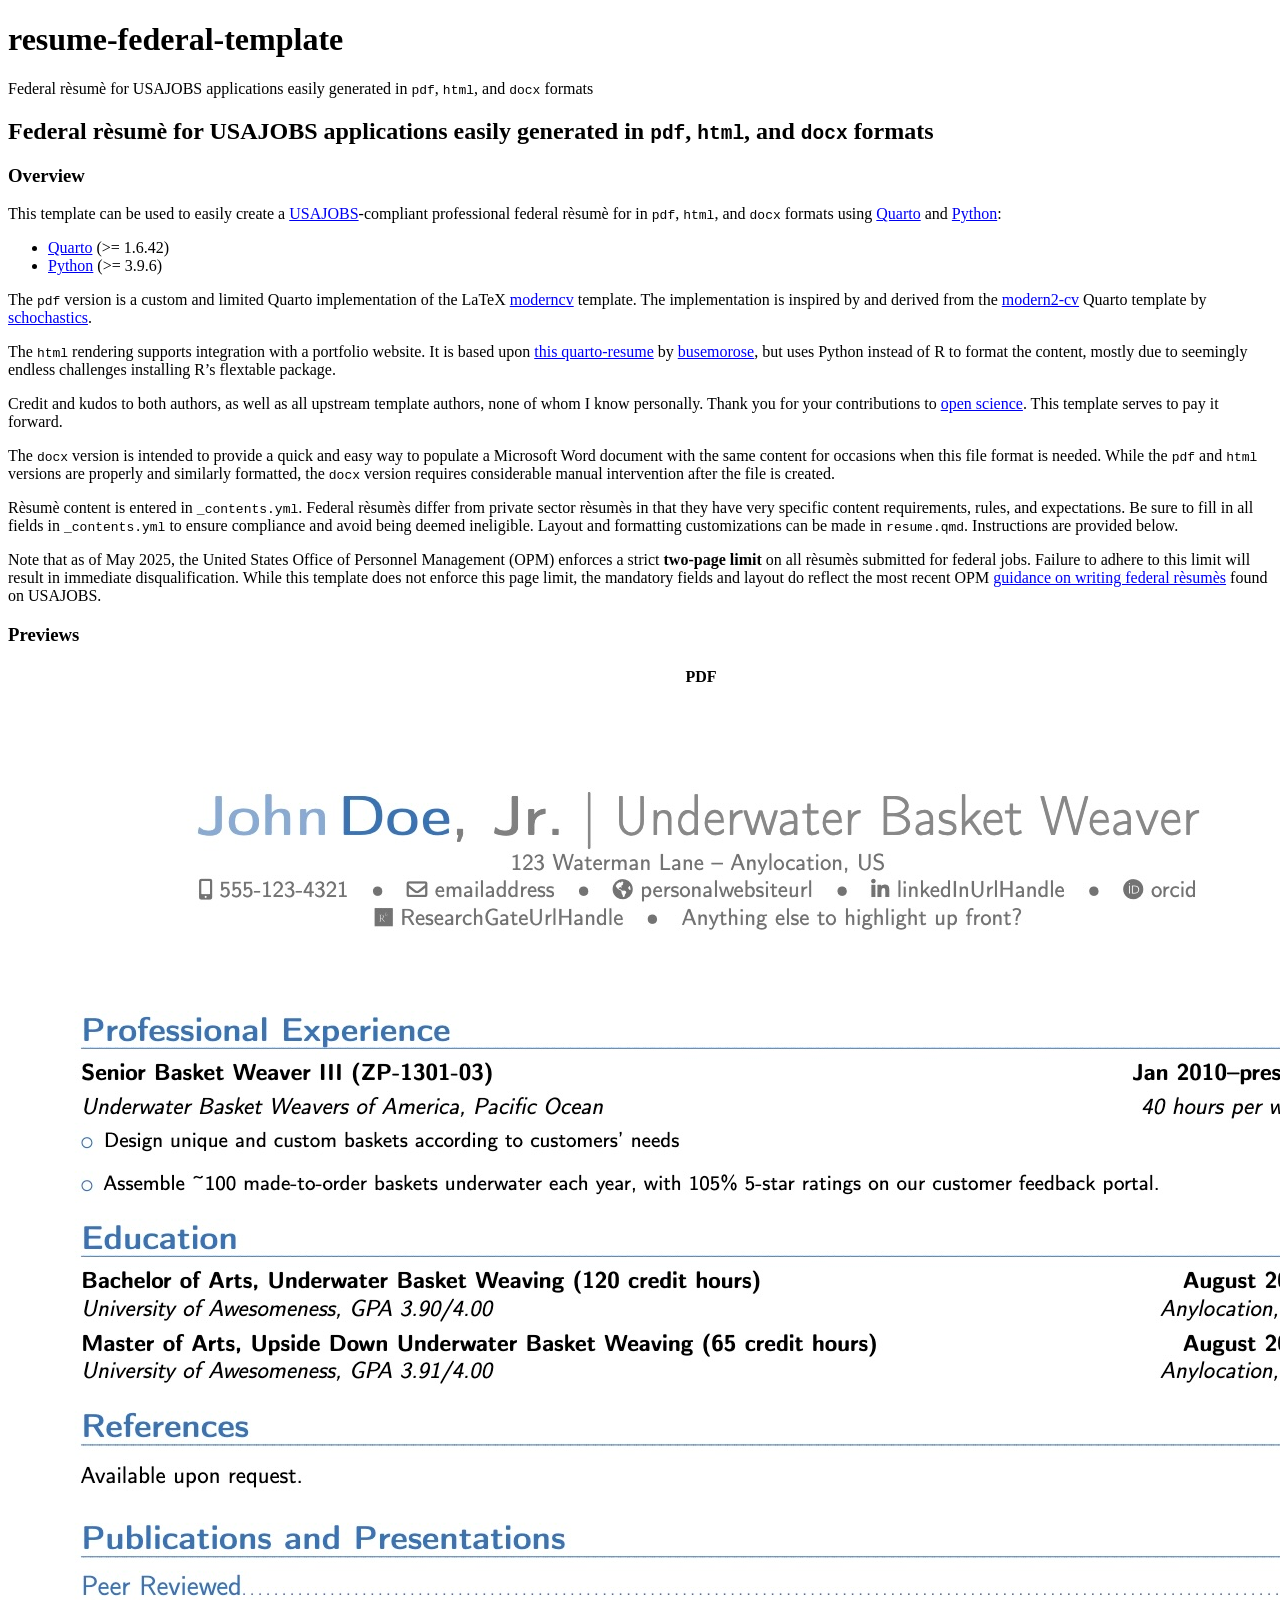
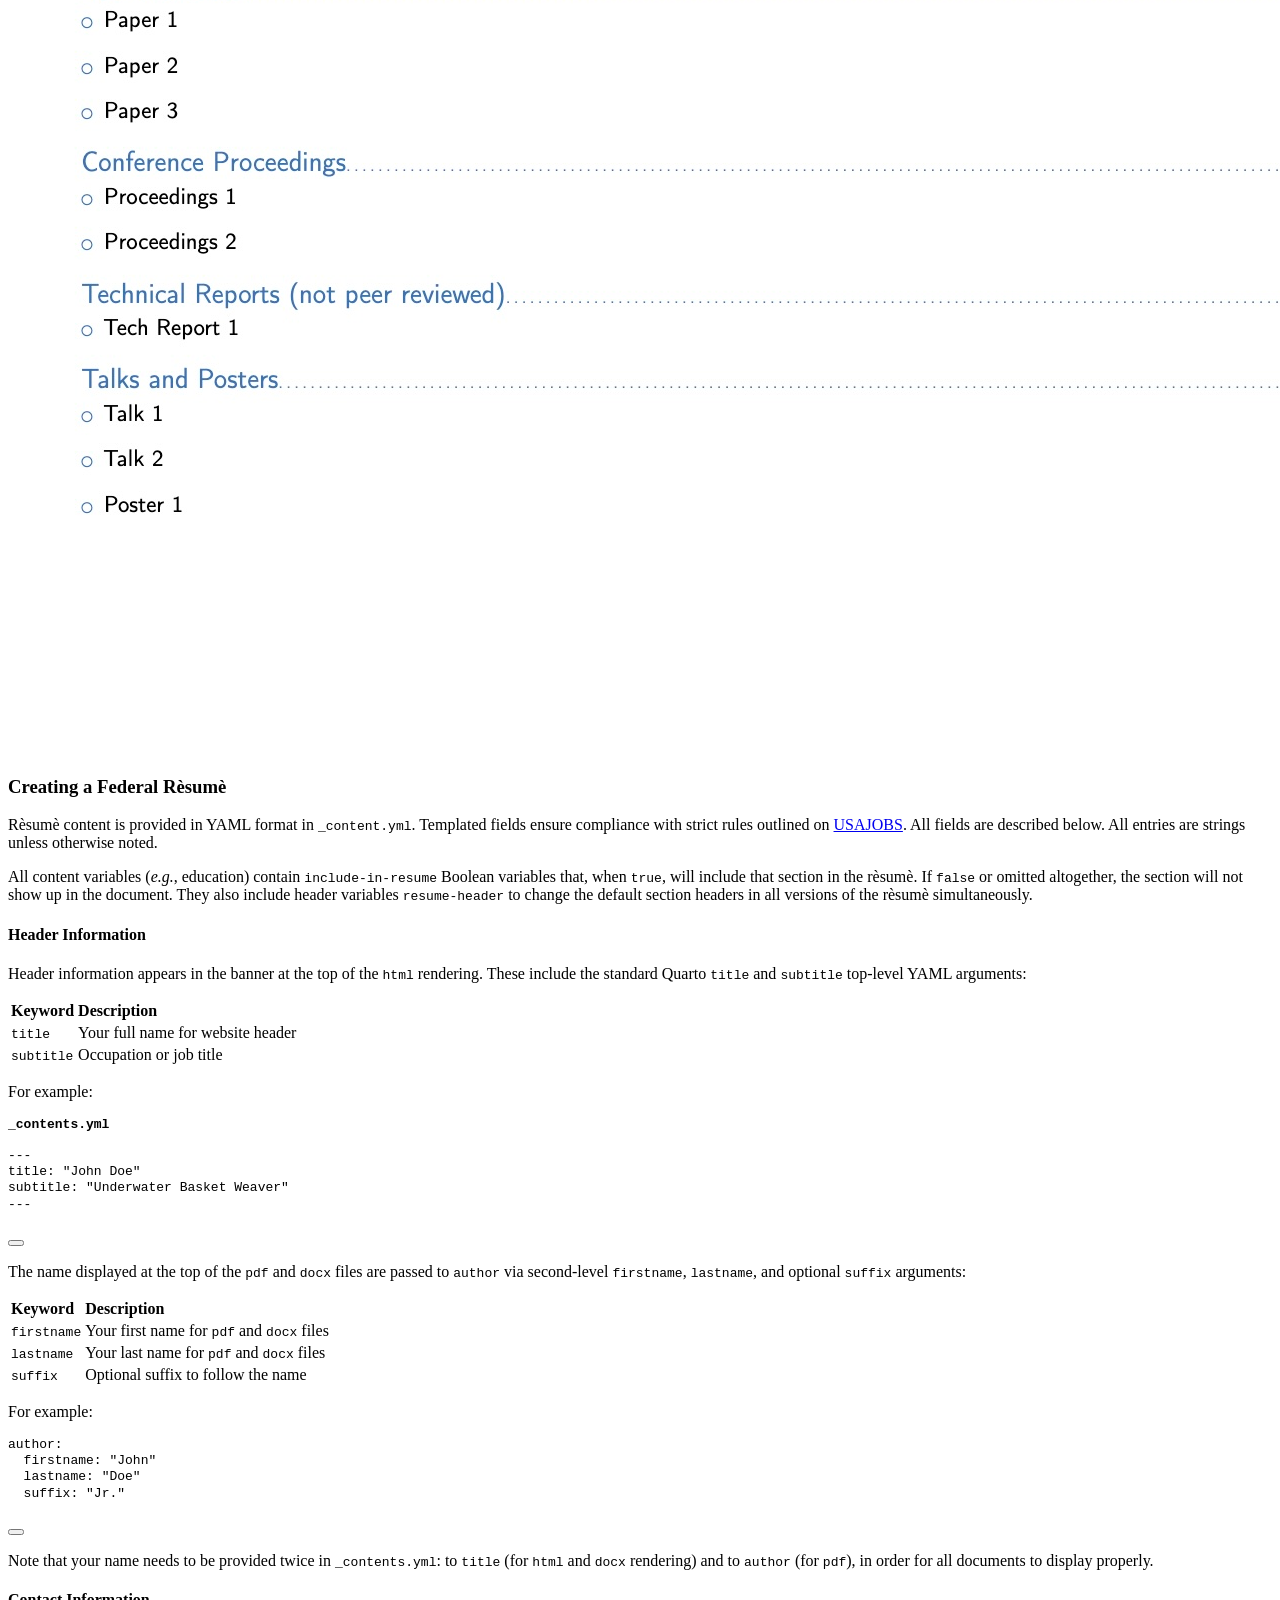
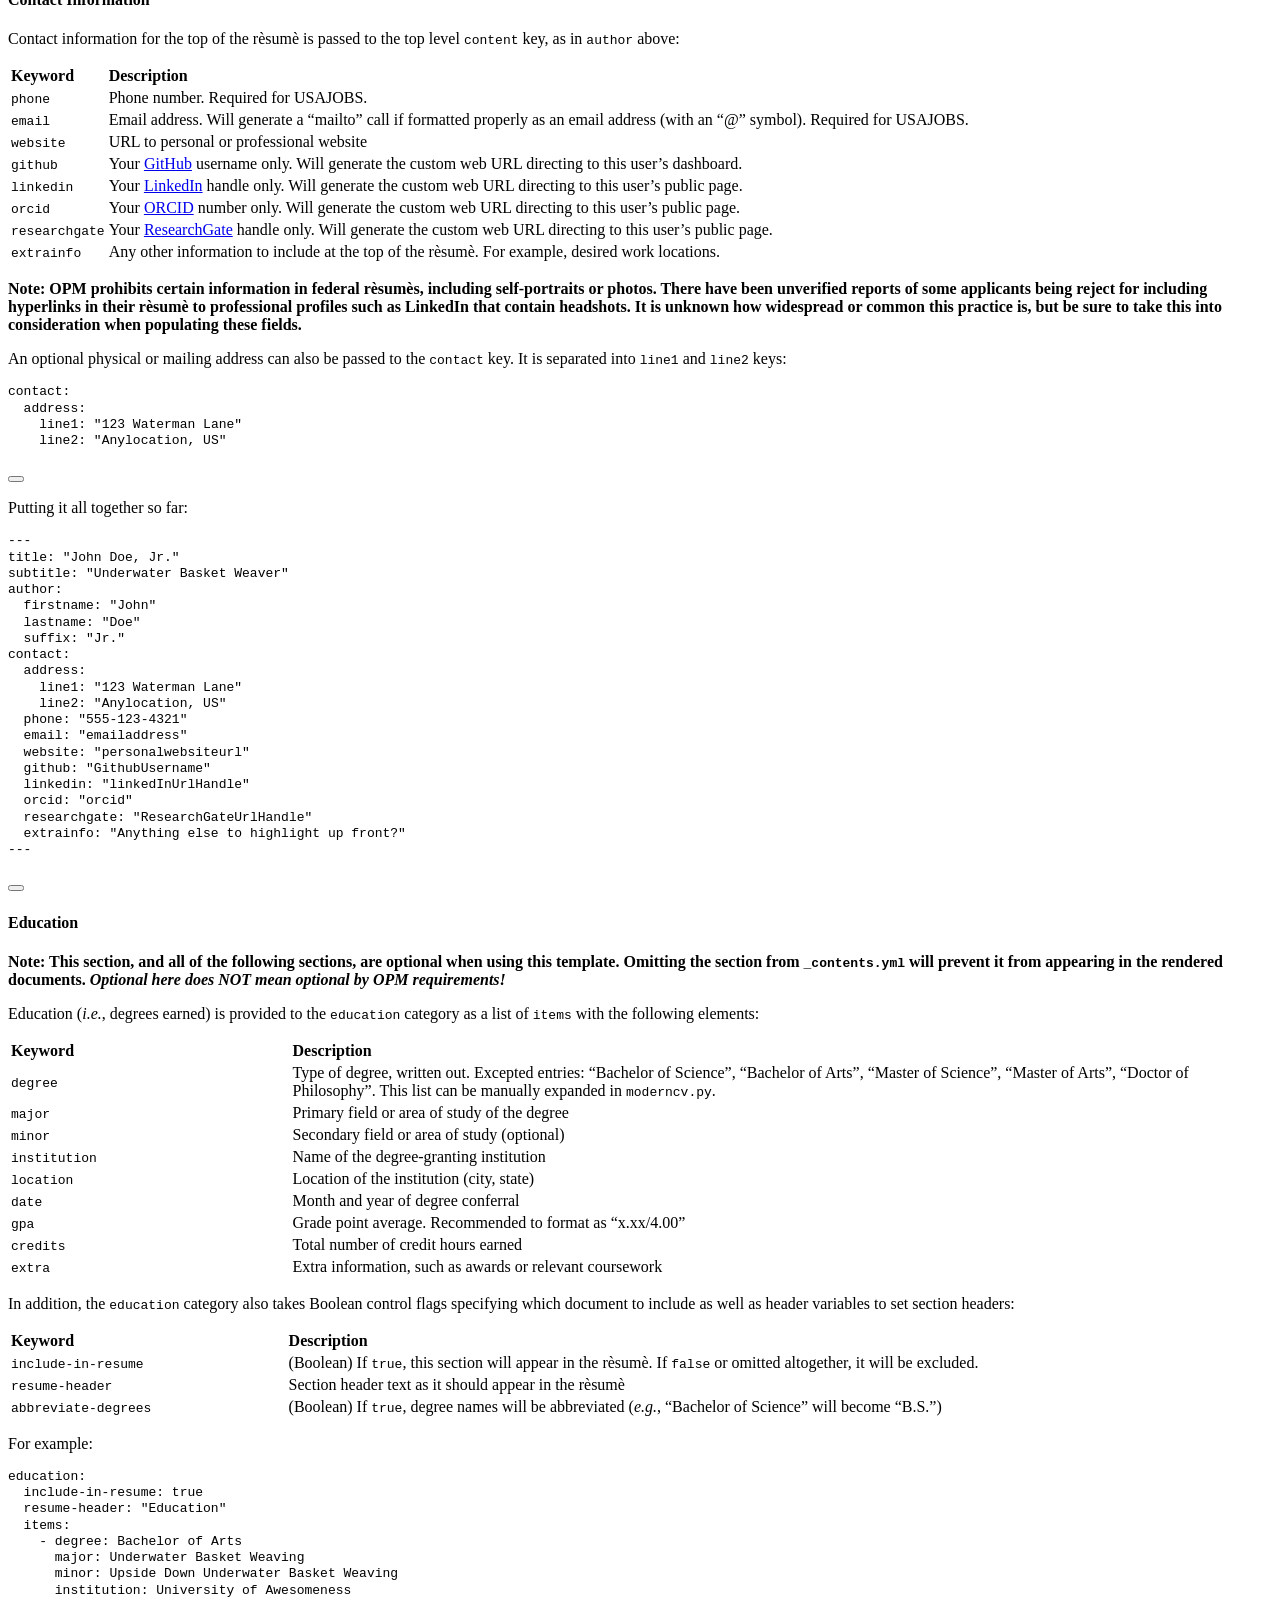
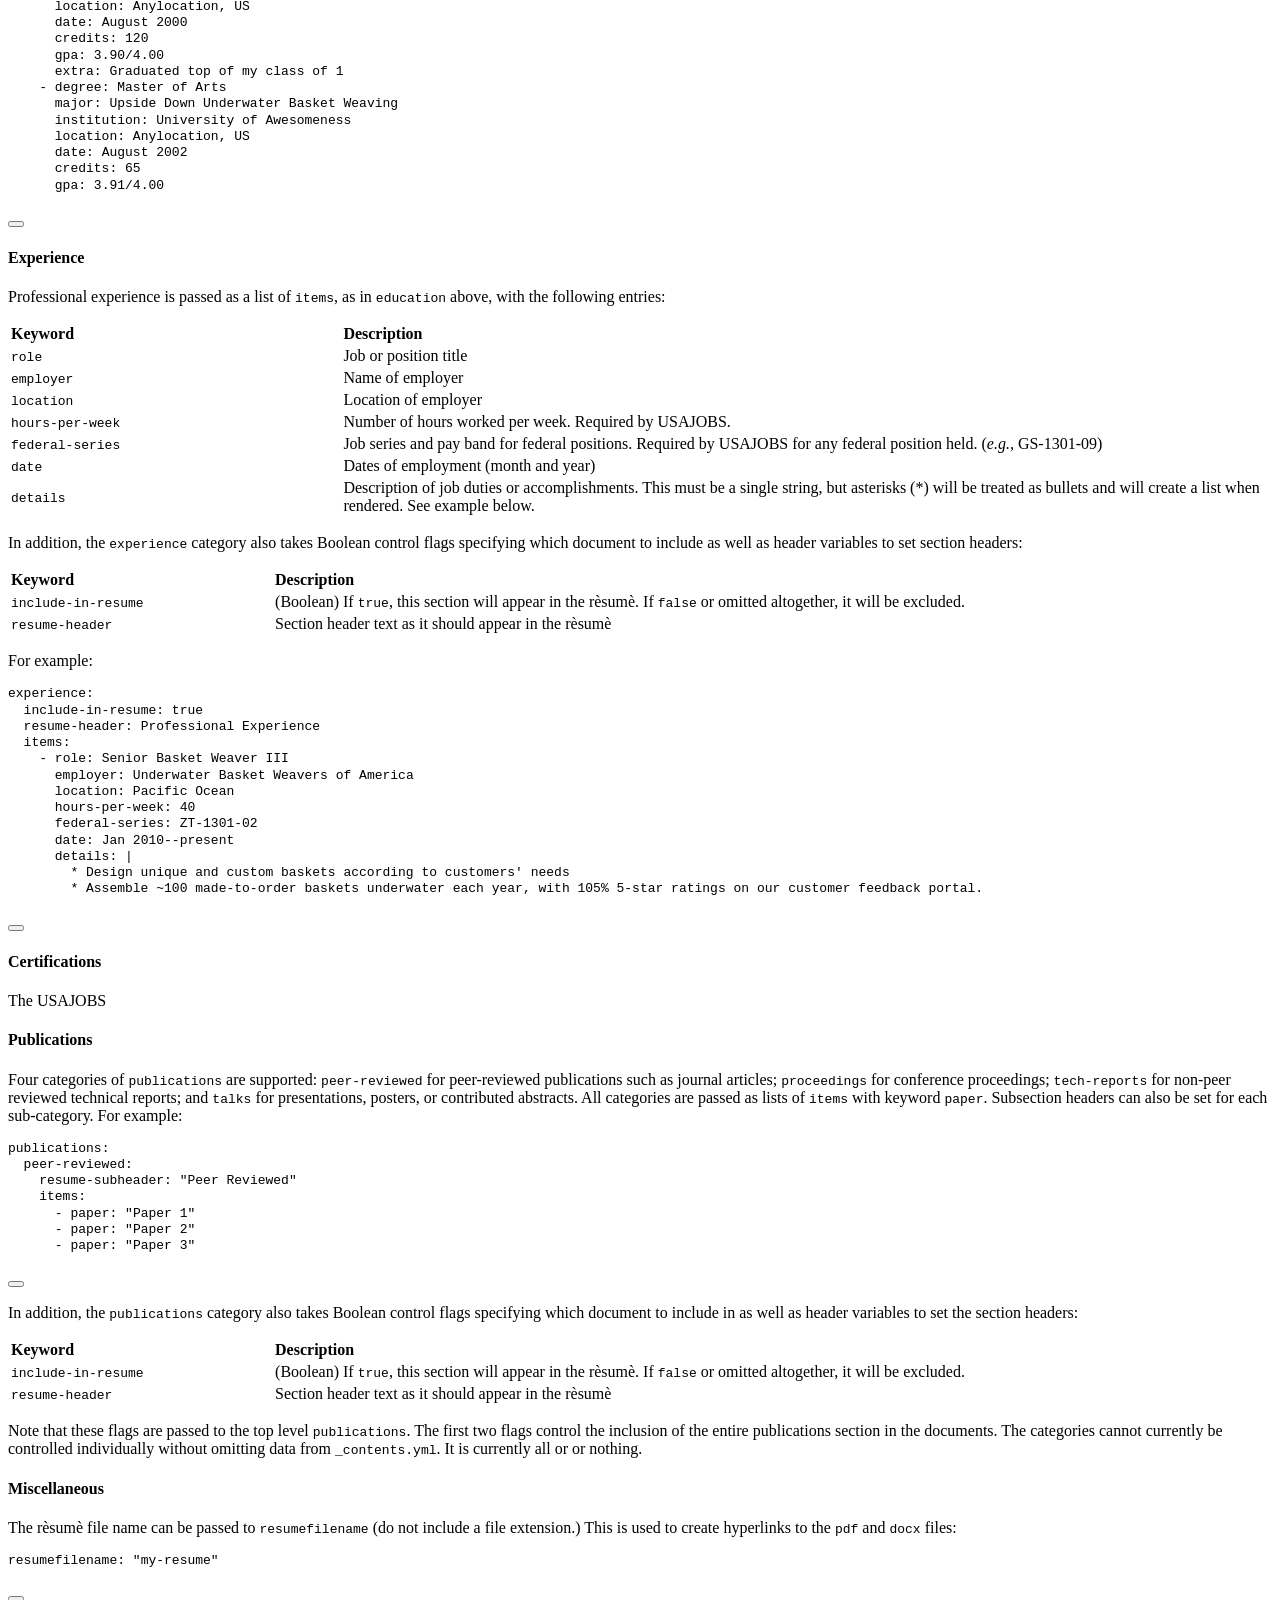
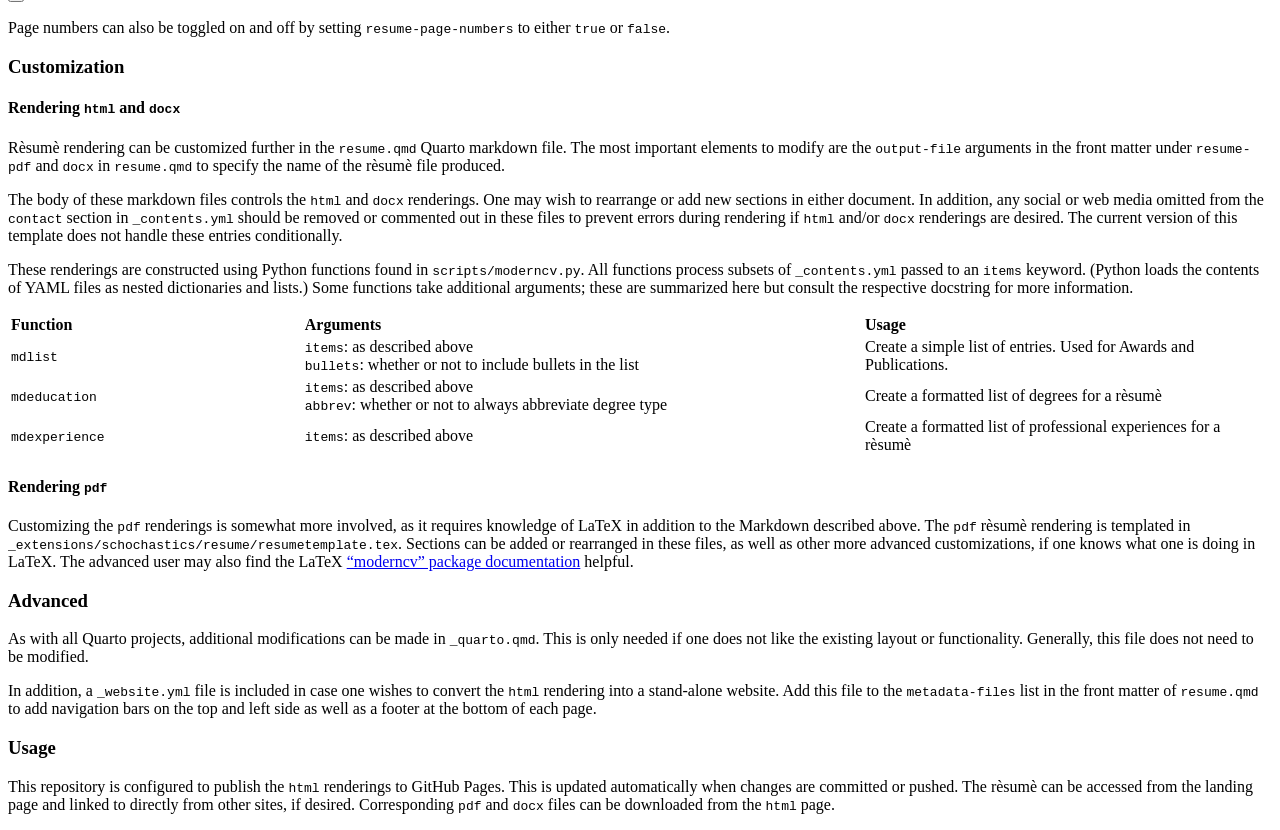
==== commit 4d1b426a: "Add new fields" ====
--- a/README.html
+++ b/README.html
@@ -7,7 +7,7 @@
 <meta name="viewport" content="width=device-width, initial-scale=1.0, user-scalable=yes">
 
 
-<title>readme</title>
+<title>resume-federal-template</title>
 <style>
 code{white-space: pre-wrap;}
 span.smallcaps{font-variant: small-caps;}
@@ -80,11 +80,26 @@
 
 <main class="content" id="quarto-document-content">
 
-
-
-
-<section id="resume-federal-template" class="level1">
-<h1>resume-federal-template</h1>
+<header id="title-block-header" class="quarto-title-block default">
+<div class="quarto-title">
+<h1 class="title">resume-federal-template</h1>
+<p class="subtitle lead">Federal rèsumè for USAJOBS applications easily generated in <code>pdf</code>, <code>html</code>, and <code>docx</code> formats</p>
+</div>
+
+
+
+<div class="quarto-title-meta">
+
+    
+  
+    
+  </div>
+  
+
+
+</header>
+
+
 <section id="federal-rèsumè-for-usajobs-applications-easily-generated-in-pdf-html-and-docx-formats" class="level2">
 <h2 class="anchored" data-anchor-id="federal-rèsumè-for-usajobs-applications-easily-generated-in-pdf-html-and-docx-formats">Federal rèsumè for USAJOBS applications easily generated in <code>pdf</code>, <code>html</code>, and <code>docx</code> formats</h2>
 <section id="overview" class="level3">
@@ -446,6 +461,10 @@
 <span id="cb6-12"><a href="#cb6-12" aria-hidden="true" tabindex="-1"></a>        * Design unique and custom baskets according to customers' needs</span>
 <span id="cb6-13"><a href="#cb6-13" aria-hidden="true" tabindex="-1"></a>        * Assemble ~100 made-to-order baskets underwater each year, with 105% 5-star ratings on our customer feedback portal.</span></code></pre></div><button title="Copy to Clipboard" class="code-copy-button"><i class="bi"></i></button></div>
 </section>
+<section id="certifications" class="level4">
+<h4 class="anchored" data-anchor-id="certifications">Certifications</h4>
+<p>The USAJOBS</p>
+</section>
 <section id="publications" class="level4">
 <h4 class="anchored" data-anchor-id="publications">Publications</h4>
 <p>Four categories of <code>publications</code> are supported: <code>peer-reviewed</code> for peer-reviewed publications such as journal articles; <code>proceedings</code> for conference proceedings; <code>tech-reports</code> for non-peer reviewed technical reports; and <code>talks</code> for presentations, posters, or contributed abstracts. All categories are passed as lists of <code>items</code> with keyword <code>paper</code>. Subsection headers can also be set for each sub-category. For example:</p>
@@ -540,7 +559,6 @@
 <section id="usage" class="level3">
 <h3 class="anchored" data-anchor-id="usage">Usage</h3>
 <p>This repository is configured to publish the <code>html</code> renderings to GitHub Pages. This is updated automatically when changes are committed or pushed. The rèsumè can be accessed from the landing page and linked to directly from other sites, if desired. Corresponding <code>pdf</code> and <code>docx</code> files can be downloaded from the <code>html</code> page.</p>
-</section>
 </section>
 </section>
 
